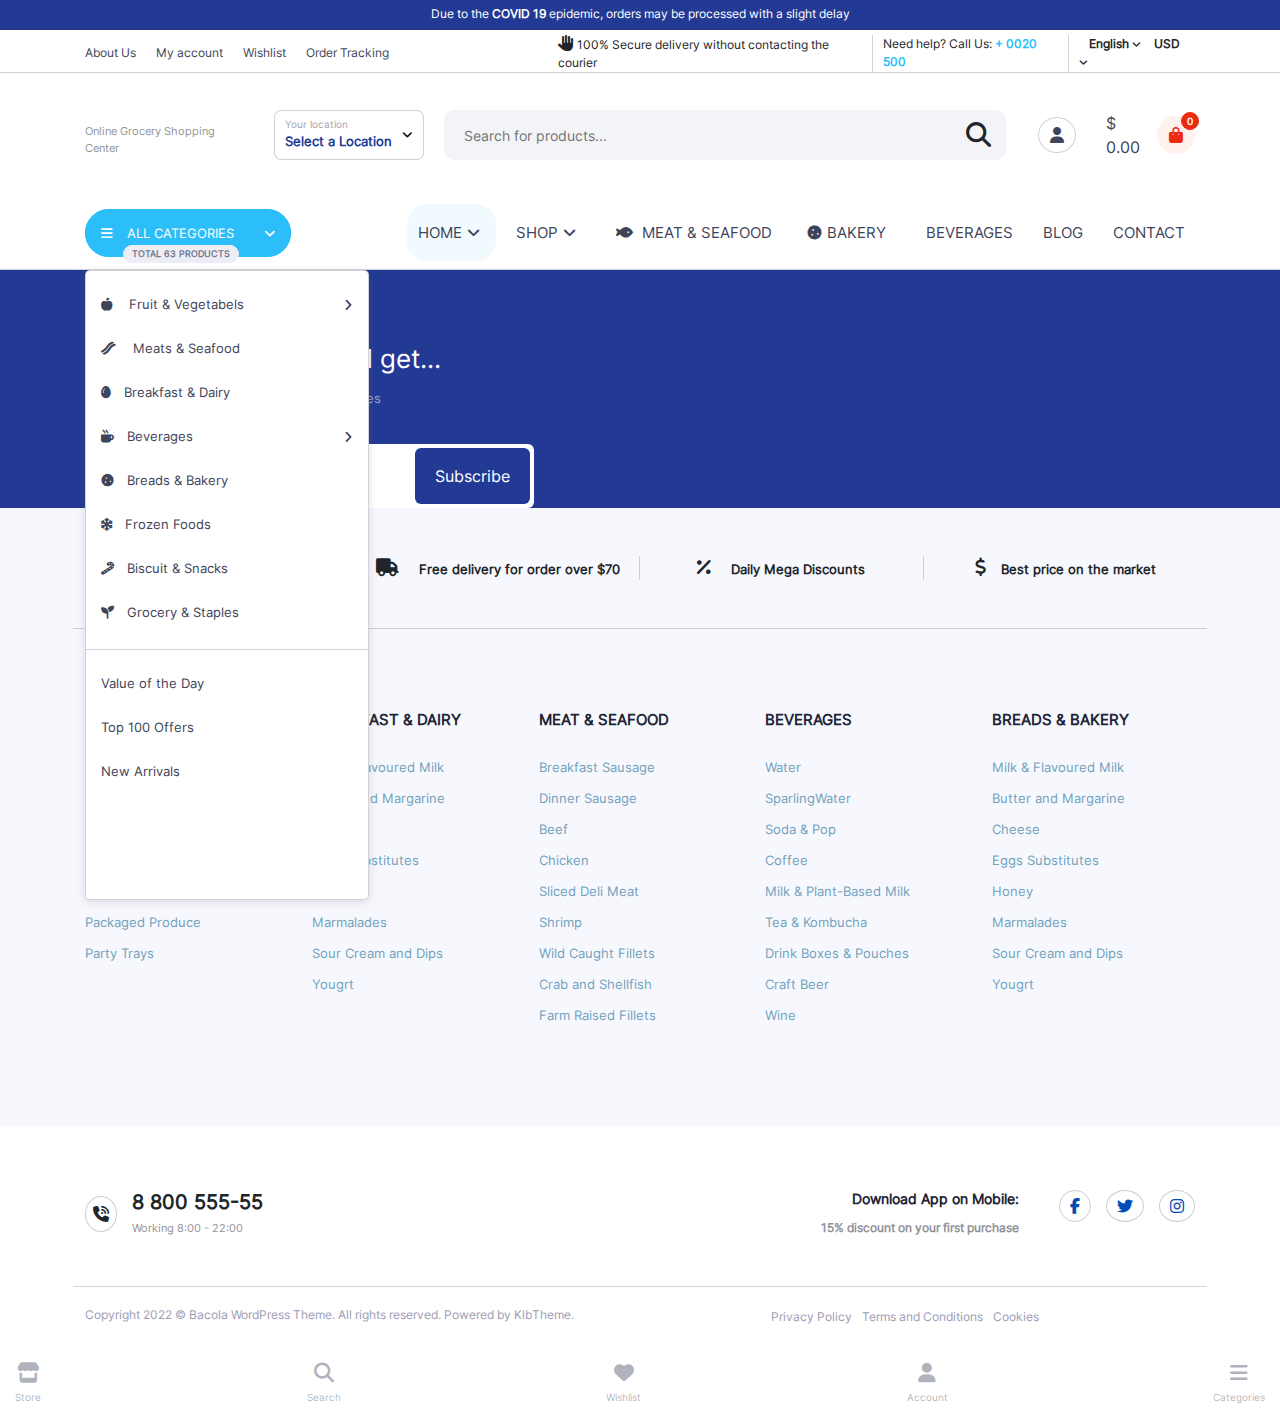
==== index.html @ 824018ae "create footer" ====
<!DOCTYPE html>
<html lang="en">

<head>
    <meta charset="UTF-8">
    <meta http-equiv="X-UA-Compatible" content="IE=edge">
    <meta name="viewport" content="width=device-width, initial-scale=1.0">
    <title>Bacola - Grocery Market and Food Theme</title>
    <link rel="stylesheet" href="assets/css/bootstrap.css">
    <link rel="stylesheet" href="assets/css/style.css">
    <link rel="icon" href="https://klbtheme.com/bacola/wp-content/uploads/2021/08/favicon.png">
    <link rel="stylesheet" href="https://cdnjs.cloudflare.com/ajax/libs/font-awesome/6.1.1/css/all.min.css">

</head>

<body>
    <header>
        <div class="header_top">
            <div class="container text-center">
                <span>Due to the <strong>COVID 19</strong> epidemic, orders may be processed with a slight delay</span>
            </div>
        </div>
        <div class="header_two">
            <div class="container">
                <div class="row align-items-center justify-content-between">
                    <div class="two_left col-lg-4">
                        <ul class="d-flex ">
                            <li><a href="">About Us</a></li>
                            <li><a href="">My account</a></li>
                            <li><a href="">Wishlist</a></li>
                            <li><a href="">Order Tracking</a></li>
                        </ul>
                    </div>
                    <div class="two_right  col-lg-7 ">
                        <div class="d-flex justify-content-end">
                            <div class="two_right_left  ">
                                <span><i class="fa-solid fa-hand hand"></i> 100% Secure delivery without contacting the
                                    courier</span>
                            </div>
                            <div class="two_right_center ">
                                <span>Need help? Call Us: <strong><a href="tel">+ 0020 500</a></strong></span>
                            </div>
                            <div class="two_right_right ">
                                <span class="lang">English <i class="fa-solid fa-angle-down"></i>
                                    <div class="lang_down">
                                        <ul>
                                            <li><span>English</span></li>
                                            <li><span>Spanish</span></li>
                                            <li><span>German</span></li>
                                        </ul>
                                    </div>
                                </span>
                                <span class="currency">USD <i class="fa-solid fa-angle-down"></i>
                                    <div class="lang_down">
                                        <ul>
                                            <li><span>USD</span></li>
                                            <li><span>INR</span></li>
                                            <li><span>GBP</span></li>
                                        </ul>
                                    </div>
                                </span>
                            </div>
                        </div>
                    </div>
                </div>
            </div>
        </div>
        <div class="header_three py-4">
            <div class="container">
                <div class="row">
                    <div class="header_three_left col-lg-2">
                        <img src="https://klbtheme.com/bacola/wp-content/uploads/2021/04/bacola-logo.png" alt="">
                        <p>Online Grocery Shopping Center</p>
                    </div>
                    <div class="header_three_center col-lg-8 d-flex justify-content-between align-items-center">
                        <div class="location d-flex justify-content-end align-items-center">
                            <button id="myBtn" class="d-flex justify-content-end align-items-center">
                                <div class="location_left d-flex flex-column">
                                    <span class="location_top">Your location</span>
                                    <span class="location_bottom">Select a Location</span>
                                </div>
                                <div class="location_right">
                                    <i class="fa-solid fa-angle-down"></i>
                                </div>
                            </button>
                            <div id="myModal" class="modal">
                                <div class="modal-content ">
                                    <span class="close text-end">&times;</span>
                                    <h6>Choose your Delivery Location</h6>
                                    <p>Enter your address and we will specify the offer for your area.</p>
                                    <form action="">
                                        <i class="fa-solid fa-magnifying-glass"></i>
                                        <input type="text" placeholder="Search your area">
                                    </form>
                                    <div class="cities">
                                        <div class="place">
                                            Select A Location
                                        </div>
                                        <div class="place">
                                            Alabama
                                        </div>
                                        <div class="place">
                                            Alaska
                                        </div>
                                        <div class="place">
                                            Arizona
                                        </div>
                                        <div class="place">
                                            California
                                        </div>
                                        <div class="place">
                                            Colorado
                                        </div>
                                        <div class="place">
                                            Florida
                                        </div>
                                        <div class="place">
                                            Georgia
                                        </div>
                                        <div class="place">
                                            Kansas
                                        </div>
                                        <div class="place">
                                            Minnesota
                                        </div>
                                        <div class="place">
                                            New York
                                        </div>
                                        <div class="place">
                                            Washington
                                        </div>
                                    </div>
                                </div>
                            </div>
                        </div>
                        <div class="search">
                            <form action="">
                                <input type="text" placeholder="Search for products...">
                                <i class="fa-solid fa-magnifying-glass search_icon"></i>
                            </form>
                        </div>
                    </div>
                    <div class="header_three_right col-lg-2 d-flex  align-items-center">
                        <div class="login_btn">
                            <a href="">
                                <i class="fa-solid fa-user"></i>
                            </a>
                        </div>
                        <div class="basket_btn d-flex justify-content-end align-items-center">
                            <div class="cart_price">
                                <a href="">
                                    <span class="currency_symbol">$</span>
                                    <span class="price">0.00</span>
                            </div>
                            <div class="cart_icon">
                                <i class="fa-solid fa-bag-shopping">
                                    <span class="count">0</span>
                                </i>

                            </div>
                            </a>
                        </div>
                    </div>
                </div>
            </div>
        </div>
        <div class="header_four py-2">
            <div class="container">
                <div class="row  align-items-center">
                    <div class="four_left col-lg-3">
                        <span class="four_span_top"><i class="fa-solid fa-bars bar"></i>ALL CATEGORIES<i
                                class="fa-solid fa-angle-down angel_categories"></i></span>
                        <span class="four_span_bottom">TOTAL 63 PRODUCTS</span>
                        <div class="four_left_categories">
                            <ul>
                                <li class="category_parent fresh"><a href=""><i class="fa-solid fa-apple-whole"></i> Fruit &
                                        Vegetabels <i class="fa-solid fa-angle-right icon_right"></i></a>
                                    <div class="fruit_dropdown">
                                        <ul>
                                            <li>Cuts & Sprouts</li>
                                            <li> Exotic Fruits & Veggies</li>
                                            <li>Fresh Fruits</li>
                                            <li>Fresh Vegetabels</li>
                                            <li>Herbs & Seasonings</li>
                                            <li>Packaged Produce</li>
                                            <li>Party Trays</li>
                                        </ul>
                                    </div>
                                    
                                    </li>
                                <li class="category_parent"><a href=""><i class="fa-solid fa-bacon"></i> Meats &
                                        Seafood</a></li>
                                <li class="category_parent"><a href=""><i class="fa-solid fa-egg"></i>Breakfast &
                                        Dairy</a></li>
                                <li class="category_parent beverages"><a href=""><i class="fa-solid fa-mug-hot"></i>Beverages <i class="fa-solid fa-angle-right icon_right"></i></a>
                                    <div class="beverages_dropdown">
                                        <ul>
                                            <li>Coffee</li>
                                            <li>Craft Beer</li>
                                            <li>Drink Boxes & Pounches</li>
                                            <li>Milk & Plant-Based Milk</li>
                                            <li>Soda & Pop</li>
                                            <li>Sparkling Water</li>
                                            <li>Tea & Kombucha</li>
                                            <li>Water</li>
                                            <li>Wine</li>                                            
                                        </ul>
                                    </div>
                                </li>
                                <li class="category_parent"><a href=""><i class="fa-solid fa-cookie"></i>Breads &
                                        Bakery</a></li>
                                <li class="category_parent"><a href=""><i class="fa-solid fa-snowflake"></i>Frozen
                                        Foods</a></li>
                                <li class="category_parent"><a href=""><i class="fa-solid fa-candy-cane"></i>Biscuit &
                                        Snacks</a></li>
                                <li class="category_parent"><a href=""><i class="fa-solid fa-seedling"></i>Grocery &
                                        Staples</a></li>
                            </ul>
                            <div class="link_ctgry">
                                <ul>
                                    <li class="link_category link-category_first"><a href="">Value of the Day</a>
                                    </li>
                                    <li class="link_category"><a href="">Top 100 Offers</a></li>
                                    <li class="link_category"><a href="">New Arrivals</a></li>
                                </ul>
                            </div>

                        </div>
                    </div>
                    <div class="four_right col-lg-9">
                        <ul class="d-flex justify-content-end align-items-center">
                            <li class="fourth_first_li categorie_li"><a class="category_a" href="">HOME<i
                                        class="fa-solid fa-angle-down angel_categories"></i></a>
                                <ul class="home_down">
                                    <li><a href="">Home 1</a></li>
                                    <li><a href="">Home 2</a></li>
                                    <li><a href="">Home 3</a></li>
                                    <li><a href="">Home 4</a></li>
                                    <li><a href="">Home 5</a></li>
                                </ul>
                            </li>
                            <li class="categorie_li shop"><a class="category_a" href="">SHOP<i
                                        class="fa-solid fa-angle-down angel_categories"></i></a>
                                <div class="shop_down ">
                                    <div class="shop_div">
                                        <span>Shop Lists</span>
                                        <ul>
                                            <li><a href="">Shop Default</a></li>
                                            <li><a href="">Shop Ride Sidebar</a></li>
                                            <li><a href="">Shop Wide</a></li>
                                            <li><a href="">List Left Sidebar</a></li>
                                            <li><a href="">Load More Button</a></li>
                                            <li><a href="">Infinite Scrolling</a></li>
                                        </ul>
                                    </div>
                                    <div class="shop_div">
                                        <span>Product Details</span>
                                        <ul>
                                            <li><a href="">Product Default</a></li>
                                            <li><a href="">Product Variable</a></li>
                                            <li><a href="">Product Grouped</a></li>
                                            <li><a href="">Product External</a></li>
                                            <li><a href="">Product Downloadbele</a></li>
                                            <li><a href="">Product With Video</a></li>
                                        </ul>
                                    </div>
                                    <div class="shop_div">
                                        <span>Product Types</span>
                                        <ul>
                                            <li><a href="">Single Type 1</a></li>
                                            <li><a href="">Single Type 2</a></li>
                                            <li><a href="">Single Type 3</a></li>
                                            <li><a href="">Single Type 4</a></li>
                                            <li><a href="">Thumbnails Left</a></li>
                                            <li><a href="">Zoom Image</a></li>
                                        </ul>
                                    </div>
                                    <div class="shop_div">
                                        <span>Shop Pages</span>
                                        <ul>
                                            <li><a href="">Cart</a></li>
                                            <li><a href="">Checkout</a></li>
                                            <li><a href="">My account</a></li>
                                            <li><a href="">Wishlist</a></li>
                                            <li><a href="">Order Tracking</a></li>
                                            <li><a href="">Order on Whatsapp</a></li>
                                        </ul>
                                    </div>
                                    <div class="shop_div">
                                        <span>Shop Layouts</span>
                                        <ul>
                                            <li><a href="">Two Columns</a></li>
                                            <li><a href="">Three Columns</a></li>
                                            <li><a href="">Three Columns Wide</a></li>
                                            <li><a href="">Four Columns</a></li>
                                            <li><a href="">Four Columns Wide</a></li>
                                            <li><a href="">Five Columns Wide</a></li>
                                        </ul>
                                    </div>
                                </div>
                            </li>
                            <li class="categorie_li"><a class="category_a" href=""><i class="fa-solid fa-fish"></i> MEAT
                                    & SEAFOOD</a></li>
                            <li class="categorie_li"><a class="category_a" href=""><i
                                        class="fa-solid fa-cookie"></i>BAKERY</a></li>
                            <li class="categorie_li"><a class="category_a" href=""><i
                                        class="fa-thin fa-mug-saucer"></i>BEVERAGES</a></li>
                            <li class="categorie_li"><a class="category_a" href="">BLOG</a></li>
                            <li class="categorie_li"><a class="category_a" href="">CONTACT</a></li>
                        </ul>
                    </div>
                </div>
            </div>
        </div>
        <div class="header_mobile py-3">
            <div class="container-fluid">
                <div class="row">
                    <div class="mobile_left col-4"><i class="fa-solid fa-bars"></i></div>
                    <div class="mobile_center col-4">
                        <a  href="">
                        <img  src="https://klbtheme.com/bacola/wp-content/uploads/2021/04/bacola-logo-mobile.png" alt="">
                    </a></div>
                    <div class="mobile_right col-4">
                        <div class="basket_btn d-flex justify-content-end align-items-center">
                            <div class="cart_price">
                                <a href="">
                                    <span class="currency_symbol">$</span>
                                    <span class="price">0.00</span>
                            </div>
                            <div class="cart_icon">
                                <i class="fa-solid fa-bag-shopping">
                                    <span class="count">0</span>
                                </i>

                            </div>
                            </a>
                        </div>
                    </div>
                </div>
            </div>
        </div>
    </header>
    <div class="subscribe_top pt-5">
        <div class="container">
            <div class="row">
                <div class="subscribe_top_left col-lg-5">
                    <div class="top_left_text">
                        <h6>$20 discount for your first order</h6>
                        <h3>Join our newsletter and get...</h3>
                        <p>Join our email subscription now to get updates on promotions and coupons.</p>
                    </div>
                    <div class="top_left_input">
                        <i class="fa-solid fa-envelope email"></i>
                        <input class="input" type="email" placeholder="Your email address">
                        <input class="btn_input" type="submit" value="Subscribe">
                    </div>
                </div>
                <div class="subscribe_top_right col-lg-7 text-end">
                    <img src="https://klbtheme.com/bacola/wp-content/uploads/2021/04/coupon.png" alt="">
                </div>
            </div>
        </div>
    </div>
    <footer >
        <div class="footer_icon">
            <div class="container">
                <div class="row py-5">
                    <div class="icon_box col-lg-3">
                        <i class="fa-solid fa-bottle-water"></i>
                        <span>Everyday fresh products</span>
                    </div>
                    <div class="icon_box col-lg-3">
                        <i class="fa-solid fa-truck"></i>
                        <span>Free delivery for order over $70</span>
                    </div>
                    <div class="icon_box col-lg-3">
                        <i class="fa-solid fa-percent"></i>
                        <span>Daily Mega Discounts</span>
                    </div>
                    <div id="icon_last" class="icon_box col-lg-3"><i class="fa-solid fa-dollar-sign "></i><span>Best
                            price
                            on the market</span></div>
                </div>
            </div>
        </div>
        <div class="footer_text">
            <div class="container">
                <div class="row py-7">
                    <div class="text_box col-lg-2-5">
                        <span>FRUIT & VEGETABLES</span>
                        <ul>
                            <li><a href="">Fresh Vegetables</a></li>
                            <li><a href="">Herbs & Seasonings</a></li>
                            <li><a href="">Fresh Fruits</a></li>
                            <li><a href="">Cuts & Sprouts</a></li>
                            <li><a href="">Exotic Fruits & Veggies</a></li>
                            <li><a href="">Packaged Produce</a></li>
                            <li><a href="">Party Trays</a></li>
                        </ul>
                    </div>
                    <div class="text_box col-lg-2-5">
                        <span>BREAKFAST & DAIRY</span>
                        <ul>
                            <li><a href="">Milk & Flavoured Milk</a></li>
                            <li><a href="">Butter and Margarine</a></li>
                            <li><a href="">Cheese</a></li>
                            <li><a href="">Eggs Substitutes</a></li>
                            <li><a href="">Honey</a></li>
                            <li><a href="">Marmalades</a></li>
                            <li><a href="">Sour Cream and Dips</a></li>
                            <li><a href="">Yougrt</a></li>
                        </ul>
                    </div>
                    <div class="text_box col-lg-2-5">
                        <span>MEAT & SEAFOOD</span>
                        <ul>
                            <li><a href="">Breakfast Sausage</a></li>
                            <li><a href="">Dinner Sausage</a></li>
                            <li><a href="">Beef</a></li>
                            <li><a href="">Chicken</a></li>
                            <li><a href="">Sliced Deli Meat</a></li>
                            <li><a href="">Shrimp</a></li>
                            <li><a href="">Wild Caught Fillets</a></li>
                            <li><a href="">Crab and Shellfish</a></li>
                            <li><a href="">Farm Raised Fillets</a></li>
                        </ul>
                    </div>
                    <div class="text_box col-lg-2-5">
                        <span>BEVERAGES</span>
                        <ul>
                            <li><a href="">Water</a></li>
                            <li><a href="">SparlingWater</a></li>
                            <li><a href="">Soda & Pop</a></li>
                            <li><a href="">Coffee</a></li>
                            <li><a href="">Milk & Plant-Based Milk</a></li>
                            <li><a href="">Tea & Kombucha</a></li>
                            <li><a href="">Drink Boxes & Pouches</a></li>
                            <li><a href="">Craft Beer</a></li>
                            <li><a href="">Wine</a></li>
                        </ul>
                    </div>
                    <div class="text_box col-lg-2-5">
                        <span>BREADS & BAKERY</span>
                        <ul>
                            <li><a href="">Milk & Flavoured Milk</a></li>
                            <li><a href="">Butter and Margarine</a></li>
                            <li><a href="">Cheese</a></li>
                            <li><a href="">Eggs Substitutes</a></li>
                            <li><a href="">Honey</a></li>
                            <li><a href="">Marmalades</a></li>
                            <li><a href="">Sour Cream and Dips</a></li>
                            <li><a href="">Yougrt</a></li>
                        </ul>
                    </div>
                </div>
            </div>
        </div>
        <div class="footer_contact pt-3">
            <div class="container">
                <div class="row py-5">
                    <div class="contact_left col-lg-3 col-12  d-flex align-items-center">
                        <div class="phone_icon">
                            <i class="fa-solid fa-phone-volume"></i>
                        </div>
                        <div class="phone_number">
                            <h4>8 800 555-55</h4>
                            <span>Working 8:00 - 22:00</span>
                        </div>
                    </div>
                    <div class="contact_right justify-content-end col-lg-9 col-12 d-flex align-items-center">
                        <div class="mobile_app d-flex ">
                            <div class="app_content text-end">
                                <h6>Download App on Mobile:</h6>
                                <span>15% discount on your first purchase</span>
                            </div>
                            <div class="app_img">
                                <a href=""><img
                                        src="https://klbtheme.com/bacola/wp-content/uploads/2021/04/google-play.png"
                                        alt=""></a>
                                <a href=""><img
                                        src="https://klbtheme.com/bacola/wp-content/uploads/2021/04/app-store.png"
                                        alt=""></a>
                            </div>
                        </div>
                        <div class="social">
                            <ul class="d-flex ">
                                <li><a href=""><i class="fa-brands fa-facebook-f"></i></a></li>
                                <li><a href=""><i class="fa-brands fa-twitter"></i></li></a>
                                <li><a href=""><i class="fa-brands fa-instagram"></i></a></li>
                            </ul>



                        </div>
                    </div>
                </div>
            </div>
        </div>
        <div class="footer_bottom py-3">
            <div class="container d-flex justify-content-between align-items-center">
                <div class="footer_bottom_left">
                    <p>Copyright 2022 © Bacola WordPress Theme. All rights reserved. Powered by KlbTheme.</p>
                </div>
                <div class="footer_bottom_center">
                    <ul class="d-flex">
                        <li><a href="">Privacy Policy</a></li>
                        <li><a href="">Terms and Conditions</a></li>
                        <li><a href="">Cookies</a></li>
                    </ul>
                </div>
                <div class="footer_bottom_right ">
                    <a href="">
                        <img src="https://klbtheme.com/bacola/wp-content/uploads/2021/04/payments.jpg" alt="">
                    </a>
                </div>
            </div>
        </div>
        <div class="footer_mobile">
            <div class="container-fluid">
                <ul class="d-flex justify-content-between">
                    <li><a href=""><i class="fa-solid fa-store"></i><span>Store</span></a></li>
                    <li><a href=""><i class="fa-solid fa-magnifying-glass"></i><span>Search</span></a></li>
                    <li><a href=""><i class="fa-solid fa-heart"></i><span>Wishlist</span></a></li>
                    <li><a href=""><i class="fa-solid fa-user"></i><span>Account</span></a></li>
                    <li><a href=""><i class="fa-solid fa-bars"></i><span>Categories</span></a></li>
                </ul>

            </div>
        </div>
    </footer>
    <script src="https://cdnjs.cloudflare.com/ajax/libs/jquery/3.6.0/jquery.min.js"
        integrity="sha512-894YE6QWD5I59HgZOGReFYm4dnWc1Qt5NtvYSaNcOP+u1T9qYdvdihz0PPSiiqn/+/3e7Jo4EaG7TubfWGUrMQ=="
        crossorigin="anonymous" referrerpolicy="no-referrer"></script>
    <script src="/assets/js/main.js"></script>
</body>

</html>
---- assets/css/style.css ----
@media only screen and (max-width: 576px) {
  .header_two,
  .header_three,
  .header_four {
    display: none;
  }
  .header_mobile {
    display: block !important;
  }
  .header_mobile .mobile_left i {
    margin-top: 7px;
    font-size: 20px;
    cursor: pointer;
  }
  .header_mobile .mobile_center a img {
    width: 90% !important;
  }
  .header_mobile .cart_icon i {
    padding: 10px 11px;
    border-radius: 50%;
    position: relative;
    color: #3e445a;
  }
  .header_mobile .cart_icon .count {
    position: absolute;
    right: -5px;
    top: -5px;
    border: 1px solid #EA2B0F;
    background-color: #EA2B0F;
    border-radius: 50%;
    padding: 3px 5px;
    font-size: 10px;
    color: #fff;
  }
  .header_mobile .cart_price a {
    color: #3e445a;
  }
  .subscribe_top .subscribe_top_right img {
    width: 100%;
  }
  .footer_icon .icon_box {
    text-align: left !important;
  }
  .footer_icon .icon_box .fa-truck {
    font-size: 10px;
  }
  .footer_contact .contact_right {
    margin-top: 40px;
    display: block !important;
  }
  .footer_contact .contact_right .mobile_app {
    margin-bottom: 20px;
    display: block !important;
  }
  .footer_contact .contact_right .mobile_app .app_content {
    text-align: left !important;
    margin-bottom: 20px;
  }
  .footer_contact .contact_right .social ul li a i {
    margin-left: 0;
    margin-right: 10px;
  }
  .footer_bottom .container {
    display: block !important;
  }
  .footer_bottom .footer_bottom_center {
    margin-top: 20px;
    margin-left: 0px !important;
  }
  .footer_bottom .footer_bottom_right {
    display: none !important;
  }
}

* {
  margin: 0;
  padding: 0;
  -webkit-box-sizing: border-box;
          box-sizing: border-box;
  list-style: none;
  font-family: InterRegular;
}

* a {
  text-decoration: none;
}

@font-face {
  font-family: InterExtraLight;
  src: url(/assets/fonts/Inter-ExtraLight.ttf);
}

@font-face {
  font-family: InterLight;
  src: url(/assets/fonts/Inter-Light.ttf);
}

@font-face {
  font-family: InterRegular;
  src: url(/assets/fonts/Inter-Regular.ttf);
}

.header_top {
  background-color: #233A95;
  height: 30px;
}

.header_top span {
  color: #fff;
  font-size: 12px;
}

.header_two {
  border-bottom: 1px solid #3e445a3d;
}

.header_two .two_left ul {
  margin: 0;
  padding: 8px 0;
}

.header_two .two_left ul li {
  margin-right: 20px;
}

.header_two .two_left ul li a {
  font-size: 12px;
  color: #3e445a;
  -webkit-transition: 0.3s;
  transition: 0.3s;
}

.header_two .two_left ul li a:hover {
  color: #2BBEF9;
}

.header_two .two_right {
  font-size: 12px;
  padding-top: 5px;
}

.header_two .two_right .two_right_left {
  margin-right: 20px;
}

.header_two .two_right .two_right_left .hand {
  font-size: 16px;
}

.header_two .two_right .two_right_center {
  border-left: 1px solid #3e445a3d;
  margin-right: 15px;
  padding-left: 10px;
}

.header_two .two_right .two_right_center strong a {
  color: #2bbef9;
  -webkit-transition: 0.2s;
  transition: 0.2s;
}

.header_two .two_right .two_right_center strong a:hover {
  -webkit-text-decoration: underline #000;
          text-decoration: underline #000;
}

.header_two .two_right .two_right_right {
  padding: 0 10px;
  border-left: 1px solid #3e445a3d;
}

.header_two .two_right .two_right_right span {
  cursor: pointer;
  font-weight: bold;
  margin-left: 10px;
}

.header_two .two_right .two_right_right span i {
  font-size: 10px;
}

.header_two .two_right .two_right_right .lang {
  position: relative;
  padding: 15px 0;
}

.header_two .two_right .two_right_right .lang .lang_down {
  border-radius: 5px;
  background-color: #fff;
  -webkit-box-shadow: 1px 2px 0px 1px rgba(202, 200, 200, 0.75);
          box-shadow: 1px 2px 0px 1px rgba(202, 200, 200, 0.75);
  -webkit-transition: 0.3s;
  transition: 0.3s;
  width: 70px;
  height: 90px;
  position: absolute;
  opacity: 0;
  visibility: hidden;
  top: 45px;
}

.header_two .two_right .two_right_right .lang .lang_down ul {
  padding: 0;
  margin: 0;
}

.header_two .two_right .two_right_right .lang .lang_down ul li {
  line-height: 30px;
}

.header_two .two_right .two_right_right .lang .lang_down ul li span {
  -webkit-transition: 0.3s;
  transition: 0.3s;
}

.header_two .two_right .two_right_right .lang .lang_down ul li span:hover {
  color: #2BBEF9;
}

.header_two .two_right .two_right_right .lang:hover .lang_down {
  opacity: 1 !important;
  visibility: visible !important;
}

.header_two .two_right .two_right_right .currency {
  position: relative;
  padding: 15px 0;
}

.header_two .two_right .two_right_right .currency .lang_down {
  border-radius: 5px;
  background-color: #fff;
  -webkit-box-shadow: 1px 2px 0px 1px rgba(202, 200, 200, 0.75);
          box-shadow: 1px 2px 0px 1px rgba(202, 200, 200, 0.75);
  -webkit-transition: 0.3s;
  transition: 0.3s;
  width: 70px;
  height: 90px;
  position: absolute;
  opacity: 0;
  visibility: hidden;
  top: 45px;
  left: 0px;
  z-index: 30;
}

.header_two .two_right .two_right_right .currency .lang_down ul {
  padding: 0;
  margin: 0;
}

.header_two .two_right .two_right_right .currency .lang_down ul li {
  line-height: 30px;
}

.header_two .two_right .two_right_right .currency .lang_down ul li span {
  -webkit-transition: 0.3s;
  transition: 0.3s;
}

.header_two .two_right .two_right_right .currency .lang_down ul li span:hover {
  color: #2BBEF9;
}

.header_two .two_right .two_right_right .currency:hover .lang_down {
  opacity: 1 !important;
  visibility: visible !important;
}

.header_three .header_three_left img {
  width: 164px;
}

.header_three .header_three_left p {
  font-size: 11px;
  opacity: 0.5;
  margin-top: 2px;
}

.header_three .header_three_center .location #myBtn {
  -webkit-transition: 0.3s;
  transition: 0.3s;
  width: 150px;
  height: 50px;
  margin-right: 20px;
  border: 1px solid #3e445a3d;
  border-radius: 7px;
  background-color: #fff;
}

.header_three .header_three_center .location #myBtn:hover {
  -webkit-box-shadow: 0px 3px 0px 0px rgba(135, 135, 135, 0.47);
          box-shadow: 0px 3px 0px 0px rgba(135, 135, 135, 0.47);
}

.header_three .header_three_center .location .modal {
  display: none;
  position: fixed;
  z-index: 1;
  left: 0;
  top: 0;
  width: 100%;
  height: 100%;
  overflow: hidden;
  background-color: black;
  background-color: rgba(0, 0, 0, 0.5);
  z-index: 10000;
}

.header_three .header_three_center .location .modal-content {
  background-color: #fefefe;
  margin: 15% auto;
  margin-top: 100px;
  padding: 20px;
  border: 1px solid #888;
  width: 30%;
  overflow: hidden;
}

.header_three .header_three_center .location .modal-content h6 {
  margin-bottom: 8px;
  color: #202435;
  font-weight: bold;
}

.header_three .header_three_center .location .modal-content p {
  color: #202435;
  opacity: 0.7;
  font-size: 12px;
}

.header_three .header_three_center .location .modal-content input {
  width: 100%;
  margin-bottom: 20px;
  height: 50px;
  position: relative;
  border: none;
  outline: none;
  padding: 0 0.9375rem 0 2.875rem;
  font-size: 20px;
  background-color: rgba(188, 186, 186, 0.584);
  border-radius: 10px;
}

.header_three .header_three_center .location .modal-content i {
  top: 137px;
  left: 30px;
  position: absolute;
  font-size: 25px;
  opacity: 0.5;
  z-index: 300;
}

.header_three .header_three_center .location .modal-content .cities {
  overflow-y: scroll;
  width: 100%;
  height: 300px;
}

.header_three .header_three_center .location .modal-content .cities .place {
  padding: 15px 0;
  cursor: pointer;
  border-bottom: 1px solid #3e445a3d;
  -webkit-transition: 0.3s;
  transition: 0.3s;
  position: relative;
}

.header_three .header_three_center .location .modal-content .cities .place:hover {
  color: #2BBEF9;
}

.header_three .header_three_center .location .modal-content .cities .place::after {
  content: "Min: $130";
  position: absolute;
  border-radius: 5px;
  border: 1px solid #3e445a3d;
  font-size: 10px;
  right: 20px;
  top: 50%;
  -webkit-transform: translateY(-50%);
          transform: translateY(-50%);
  color: #3e445a;
}

.header_three .header_three_center .location .close {
  color: #aaa;
  float: right;
  font-size: 28px;
  font-weight: bold;
}

.header_three .header_three_center .location .close:hover,
.header_three .header_three_center .location .close:focus {
  color: black;
  text-decoration: none;
  cursor: pointer;
}

.header_three .header_three_center .location .location_top {
  font-size: 10px;
  color: #3e445a;
  opacity: 0.5;
}

.header_three .header_three_center .location .location_bottom {
  color: #233a95;
  font-size: 13px;
  font-weight: bold;
}

.header_three .header_three_center .location_left {
  font-size: 12px;
  padding-left: 10px;
  text-align: left;
}

.header_three .header_three_center .location_right {
  margin-left: 10px;
  padding-right: 10px;
  font-size: 12px;
}

.header_three .header_three_center .search {
  width: 77%;
  position: relative;
}

.header_three .header_three_center .search input {
  padding: 5px 20px 5px 20px;
  width: 100%;
  height: 50px;
  outline: none;
  background-color: #F3F4F7;
  border-color: #F3F4F7;
  border-radius: 10px;
  border: none;
}

.header_three .header_three_center .search input::-webkit-input-placeholder {
  font-size: 14px;
}

.header_three .header_three_center .search input:-ms-input-placeholder {
  font-size: 14px;
}

.header_three .header_three_center .search input::-ms-input-placeholder {
  font-size: 14px;
}

.header_three .header_three_center .search input::placeholder {
  font-size: 14px;
}

.header_three .header_three_center .search .search_icon {
  position: absolute;
  font-size: 25px;
  top: 13px;
  right: 15px;
}

.header_three .header_three_right {
  padding-left: 20px;
}

.header_three .header_three_right .login_btn {
  margin-right: 30px;
}

.header_three .header_three_right .login_btn a {
  border: 1px solid #3e445a3d;
  padding: 7px 11px;
  border-radius: 50%;
  color: #3e445a;
}

.header_three .header_three_right .cart_icon {
  margin-left: 10px;
}

.header_three .header_three_right .cart_icon i {
  border: 1px solid #FFF1EE;
  padding: 10px 11px;
  border-radius: 50%;
  color: #EA2B0F;
  background-color: #FFF1EE;
  position: relative;
}

.header_three .header_three_right .cart_icon .count {
  position: absolute;
  right: -5px;
  top: -5px;
  border: 1px solid #EA2B0F;
  background-color: #EA2B0F;
  border-radius: 50%;
  padding: 3px 5px;
  font-size: 10px;
  color: #fff;
}

.header_three .header_three_right .cart_price a {
  color: #3e445a;
}

.header_four {
  cursor: pointer;
  border-bottom: 1px solid #3e445a3d;
}

.header_four .four_left {
  z-index: 80;
  position: relative;
}

.header_four .four_left .four_span_top {
  border: 1px solid #2BBEF9;
  background-color: #2BBEF9;
  padding: 15px;
  border-radius: 30px;
  color: #fff;
  font-size: 13px;
}

.header_four .four_left .four_span_top .bar {
  margin-right: 15px;
}

.header_four .four_left .four_span_top .angel_categories {
  margin-left: 30px;
}

.header_four .four_left .four_span_bottom {
  color: #71778e;
  font-size: 9px;
  font-weight: bold;
  background-color: #edeef5;
  border: 1px solid #edeef5;
  padding: 1px 8px;
  border-radius: 30px;
  position: absolute;
  left: 50px;
  top: 25px;
}

.header_four .four_left .four_left_categories {
  top: 50px;
  position: absolute;
  border: 1px solid #3e445a3d;
  width: 100%;
  height: 70vh;
  z-index: 5;
  background-color: #fff;
  border-radius: 5px;
  -webkit-box-shadow: rgba(99, 99, 99, 0.2) 0px 2px 8px 0px;
          box-shadow: rgba(99, 99, 99, 0.2) 0px 2px 8px 0px;
}

.header_four .four_left .four_left_categories ul {
  padding-left: 15px;
  margin-top: 10px;
}

.header_four .four_left .four_left_categories ul .fresh .fruit_dropdown {
  position: absolute;
  width: 300px;
  left: 285px;
  top: -10px;
  height: 70vh;
  border-radius: 5px;
  -webkit-box-shadow: rgba(99, 99, 99, 0.2) 0px 2px 8px 0px;
          box-shadow: rgba(99, 99, 99, 0.2) 0px 2px 8px 0px;
  background-color: #fff;
  border: 1px solid #3e445a3d;
  opacity: 0;
  visibility: hidden;
  -webkit-transition: 0.4s;
  transition: 0.4s;
}

.header_four .four_left .four_left_categories ul .fresh .fruit_dropdown li {
  color: #3e445a;
  font-size: 13px;
  -webkit-transition: 0.3s;
  transition: 0.3s;
}

.header_four .four_left .four_left_categories ul .fresh .fruit_dropdown li:hover {
  color: #2bbef9;
}

.header_four .four_left .four_left_categories ul .fresh:hover .fruit_dropdown {
  opacity: 1;
  visibility: visible;
}

.header_four .four_left .four_left_categories ul .beverages .beverages_dropdown {
  position: absolute;
  width: 300px;
  left: 285px;
  top: -142px;
  height: 70vh;
  border-radius: 5px;
  -webkit-box-shadow: rgba(99, 99, 99, 0.2) 0px 2px 8px 0px;
          box-shadow: rgba(99, 99, 99, 0.2) 0px 2px 8px 0px;
  background-color: #fff;
  border: 1px solid #3e445a3d;
  opacity: 0;
  visibility: hidden;
  -webkit-transition: 0.4s;
  transition: 0.4s;
}

.header_four .four_left .four_left_categories ul .beverages .beverages_dropdown li {
  color: #3e445a;
  font-size: 13px;
  -webkit-transition: 0.3s;
  transition: 0.3s;
}

.header_four .four_left .four_left_categories ul .beverages .beverages_dropdown li:hover {
  color: #2bbef9;
}

.header_four .four_left .four_left_categories ul .beverages:hover .beverages_dropdown {
  opacity: 1;
  visibility: visible;
}

.header_four .four_left .four_left_categories ul li {
  padding: 10px 0;
  position: relative;
}

.header_four .four_left .four_left_categories ul li a {
  color: #3e445a;
  font-size: 13px;
  -webkit-transition: 0.3s;
  transition: 0.3s;
}

.header_four .four_left .four_left_categories ul li a i {
  margin-right: 13px;
}

.header_four .four_left .four_left_categories ul li a .icon_right {
  right: 3px;
  top: 18px;
  position: absolute;
}

.header_four .four_left .four_left_categories ul li:hover a {
  color: #2bbef9;
}

.header_four .four_left .four_left_categories .link_ctgry {
  border-top: 1px solid #3e445a3d;
}

.header_four .four_left .four_left_categories .link_ctgry .link-category_first ul {
  padding: 0;
}

.header_four .four_right ul {
  position: relative;
  height: 100%;
  margin: 0;
  padding: 0;
}

.header_four .four_right ul .fourth_first_li {
  border: 1px solid #F0FAFF;
  background-color: #F0FAFF;
  padding: 5px 10px;
  border-radius: 20px;
  position: relative;
}

.header_four .four_right ul .fourth_first_li .home_down {
  border-radius: 5px;
  background-color: #fff;
  -webkit-box-shadow: 1px 2px 0px 1px rgba(202, 200, 200, 0.75);
          box-shadow: 1px 2px 0px 1px rgba(202, 200, 200, 0.75);
  width: 150px;
  height: 180px;
  position: absolute;
  right: -40px;
  top: 55px;
  opacity: 0;
  visibility: hidden;
  padding: 0;
  margin: 0;
  text-align: center;
  -webkit-transition: 0.3s;
  transition: 0.3s;
}

.header_four .four_right ul .fourth_first_li .home_down li {
  padding: 5px 0;
}

.header_four .four_right ul .fourth_first_li .home_down li a {
  color: #3e445a;
  font-size: 13px;
}

.header_four .four_right ul .fourth_first_li .home_down li:hover a {
  color: #2bbef9;
}

.header_four .four_right ul .fourth_first_li a {
  font-size: 15px;
  color: #2BBEF9;
}

.header_four .four_right ul .fourth_first_li:hover .home_down {
  opacity: 1 !important;
  visibility: visible !important;
}

.header_four .four_right ul .categorie_li {
  height: 100%;
  margin-left: 10px;
  padding: 15px 10px;
  color: #fff;
}

.header_four .four_right ul .categorie_li a {
  color: #3e445a;
  font-size: 15px;
}

.header_four .four_right ul .categorie_li a i {
  margin-left: 5px;
  margin-right: 5px;
}

.header_four .four_right ul .categorie_li:hover {
  background-color: #F0FAFF;
  border-radius: 20px;
}

.header_four .four_right ul .categorie_li:hover .category_a {
  font-size: 15px;
  color: #2BBEF9;
}

.header_four .four_right .shop {
  padding: 15px 0;
}

.header_four .four_right .shop .shop_down {
  background-color: #fff;
  -webkit-box-shadow: 1px 2px 0px 1px rgba(202, 200, 200, 0.75);
          box-shadow: 1px 2px 0px 1px rgba(202, 200, 200, 0.75);
  position: absolute;
  left: -29rem;
  height: 20rem;
  width: 170%;
  top: 55px;
  display: -webkit-box;
  display: -ms-flexbox;
  display: flex;
  opacity: 0;
  visibility: hidden;
  z-index: 100;
  -webkit-transition: 0.3s;
  transition: 0.3s;
}

.header_four .four_right .shop .shop_down .shop_div {
  margin: 15px 30px;
  height: 100%;
}

.header_four .four_right .shop .shop_down .shop_div ul {
  padding: 0;
  display: inline-block;
  height: 80%;
  line-height: 40px;
  margin-top: 20px;
}

.header_four .four_right .shop .shop_down .shop_div ul li {
  -webkit-transition: 0.3s;
  transition: 0.3s;
}

.header_four .four_right .shop .shop_down .shop_div ul li:hover a {
  color: #2BBEF9;
}

.header_four .four_right .shop .shop_down .shop_div span {
  color: #233a95;
  font-weight: bold;
  -webkit-transition: 0.3s;
  transition: 0.3s;
}

.header_four .four_right .shop .shop_down .shop_div span:hover {
  color: #2BBEF9;
}

.header_four .four_right .shop .shop_down .shop_div:hover span {
  color: #2BBEF9;
}

.header_four .four_right .shop:hover .shop_down {
  opacity: 1;
  visibility: visible;
}

.header_mobile {
  display: none;
}

.subscribe_top {
  background-color: #233A95;
}

.subscribe_top .subscribe_top_left h6 {
  margin-bottom: 6px;
  color: #fff;
}

.subscribe_top .subscribe_top_left h3 {
  color: #fff;
  font-size: 26px;
  margin-bottom: 15px;
}

.subscribe_top .subscribe_top_left p {
  max-width: 18.75rem;
  font-size: 13px;
  opacity: 0.5;
  color: #fff;
  margin-bottom: 16px;
}

.subscribe_top .subscribe_top_left .top_left_input {
  position: relative;
}

.subscribe_top .subscribe_top_left .top_left_input .email {
  position: absolute;
  z-index: 3;
  left: 1.25rem;
  top: 23px;
  opacity: 0.5;
  font-size: 18px;
}

.subscribe_top .subscribe_top_left .top_left_input .input {
  padding: 0 15px 0 50px;
  width: 100%;
  height: 4rem;
  border-radius: 6px;
  border: none;
  outline: none;
}

.subscribe_top .subscribe_top_left .top_left_input .btn_input {
  position: absolute;
  top: 4px;
  right: 4px;
  padding: 0 20px;
  height: 3.5rem;
  border: none;
  background-color: #233A95;
  border-radius: 6px;
  color: #fff;
}

.footer_icon {
  background-color: #F7F8FD;
}

.footer_icon .row {
  border-bottom: 1px solid #3e445a3c;
}

.footer_icon .icon_box {
  border-right: 1px solid #3e445a3c;
  text-align: center;
}

.footer_icon .icon_box span {
  font-weight: bold;
  font-size: 13px;
}

.footer_icon .icon_box .icon_last {
  border-right: none !important;
}

.footer_icon .icon_box i {
  font-size: 18px;
  margin-right: 15px;
}

.footer_icon #icon_last {
  border-right: none;
}

.footer_text {
  background-color: #F7F8FD;
  display: -webkit-box;
  display: -ms-flexbox;
  display: flex;
  -webkit-box-pack: end;
      -ms-flex-pack: end;
          justify-content: end;
}

.footer_text .text_box span {
  display: block;
  margin-bottom: 20px;
  font-size: 15px;
  color: #202435;
  font-weight: 600;
}

.footer_text .text_box ul {
  padding: 0;
}

.footer_text .text_box ul li {
  line-height: 30px;
}

.footer_text .text_box ul li a {
  color: #71a2be;
  font-size: 13px;
}

.footer_contact .row {
  border-bottom: 1px solid #3e445a3c;
}

.footer_contact .contact_left .phone_icon {
  margin-right: 15px;
  border: 1px solid #3e445a46;
  padding: 5px 7px;
  border-radius: 50%;
}

.footer_contact .contact_left .phone_number h4 {
  font-size: 20px;
  font-weight: bold;
  margin-bottom: 0px;
}

.footer_contact .contact_left .phone_number span {
  font-size: 11px;
  opacity: 0.5;
}

.footer_contact .contact_right .mobile_app .app_content {
  font-size: 14px;
  font-weight: bold;
  margin-right: 20px;
}

.footer_contact .contact_right .mobile_app .app_content h6 {
  color: #202435;
  font-size: 14px;
  font-weight: bold;
}

.footer_contact .contact_right .mobile_app .app_content span {
  font-size: 12px;
  color: #202435;
  opacity: 0.5;
}

.footer_contact .contact_right .social ul {
  padding: 0;
}

.footer_contact .contact_right .social ul i {
  margin-left: 15px;
  border: 1px solid #3e445a46;
  padding: 7px 10px;
  border-radius: 50%;
  color: #004db8;
}

.footer_bottom .footer_bottom_left p {
  margin: 0;
  font-size: 12px;
  color: #9b9bb4;
}

.footer_bottom .footer_bottom_center {
  margin-left: 50px;
}

.footer_bottom .footer_bottom_center ul {
  padding: 0;
  margin: 0;
}

.footer_bottom .footer_bottom_center ul li {
  margin-right: 10px;
}

.footer_bottom .footer_bottom_center ul li a {
  font-size: 12px;
  color: #9b9bb4;
}

.footer_bottom .footer_bottom_center ul li a:hover {
  text-decoration: underline;
}

.footer_bottom .footer_bottom_right a img {
  height: auto;
  max-width: 100%;
}

.footer_mobile {
  padding: 20px 0;
}

.footer_mobile ul {
  padding: 0;
  margin: 0;
}

.footer_mobile ul li a {
  color: #3e445a68;
}

.footer_mobile ul li a span {
  font-size: 10px;
}

.footer_mobile ul li a i {
  text-align: center;
  font-size: 20px !important;
  display: block;
}
/*# sourceMappingURL=style.css.map */
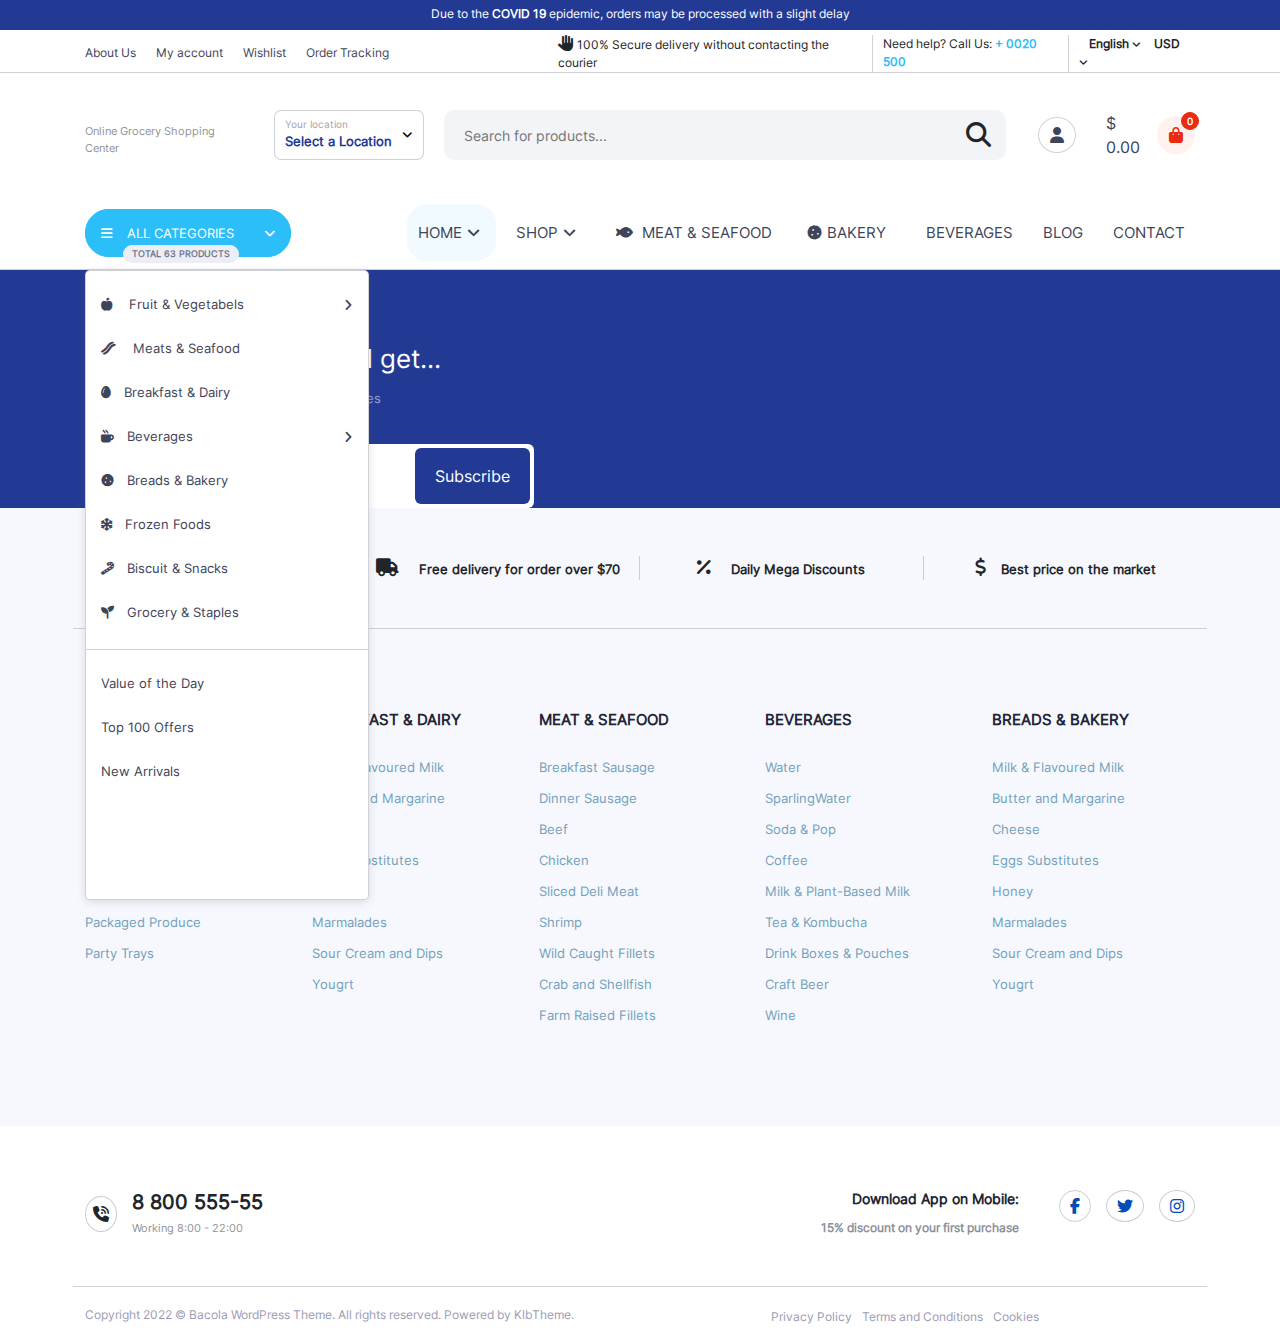
==== commit d7de5a30: "update footer mobile" ====
--- a/index.html
+++ b/index.html
@@ -515,7 +515,7 @@
                 </div>
             </div>
         </div>
-        <div class="footer_mobile">
+        <div class="footer_mobile d-none">
             <div class="container-fluid">
                 <ul class="d-flex justify-content-between">
                     <li><a href=""><i class="fa-solid fa-store"></i><span>Store</span></a></li>
--- a/assets/css/style.css
+++ b/assets/css/style.css
@@ -3,6 +3,9 @@
   .header_three,
   .header_four {
     display: none;
+  }
+  .footer_mobile {
+    display: block !important;
   }
   .header_mobile {
     display: block !important;
@@ -1020,7 +1023,14 @@
 }
 
 .footer_mobile {
-  padding: 20px 0;
+  position: fixed;
+  width: 100%;
+  bottom: 0;
+  background: #fff;
+  -webkit-box-shadow: 0px -3px 5px 0px rgba(186, 182, 182, 0.75);
+          box-shadow: 0px -3px 5px 0px rgba(186, 182, 182, 0.75);
+  padding-top: 3px;
+  z-index: 100000;
 }
 
 .footer_mobile ul {
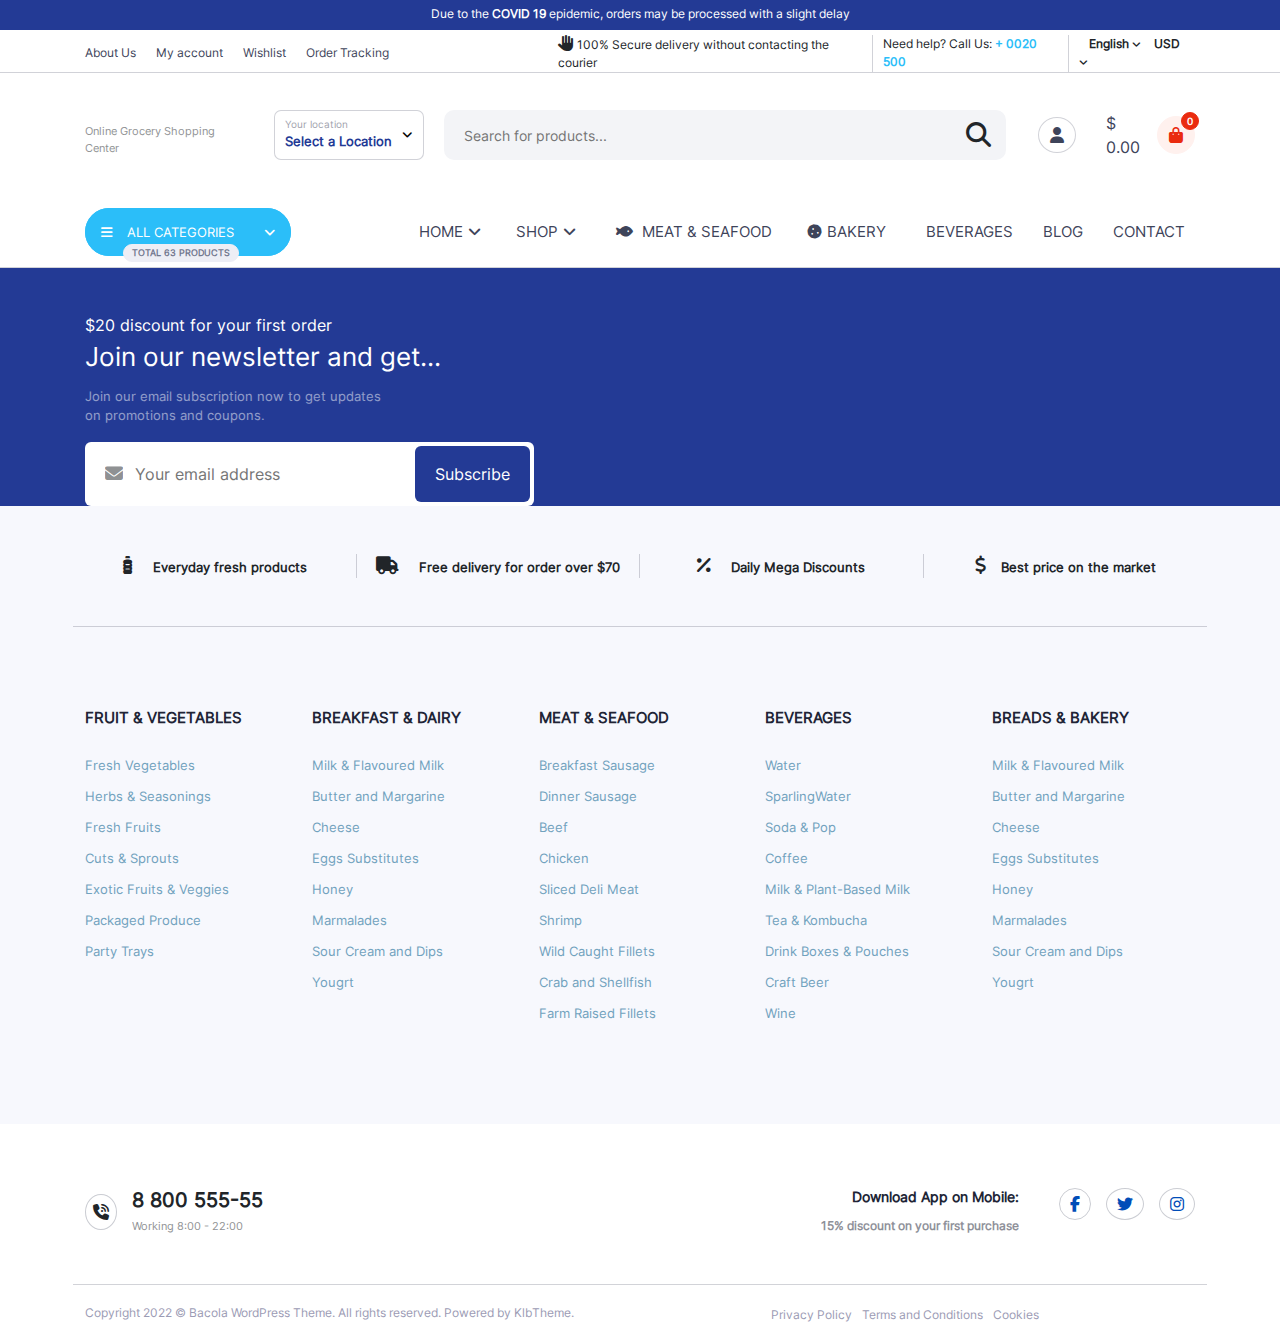
==== commit 9c546f3c: "finish header and footer" ====
--- a/index.html
+++ b/index.html
@@ -173,7 +173,8 @@
                         <span class="four_span_bottom">TOTAL 63 PRODUCTS</span>
                         <div class="four_left_categories">
                             <ul>
-                                <li class="category_parent fresh"><a href=""><i class="fa-solid fa-apple-whole"></i> Fruit &
+                                <li class="category_parent fresh"><a href=""><i class="fa-solid fa-apple-whole"></i>
+                                        Fruit &
                                         Vegetabels <i class="fa-solid fa-angle-right icon_right"></i></a>
                                     <div class="fruit_dropdown">
                                         <ul>
@@ -186,13 +187,15 @@
                                             <li>Party Trays</li>
                                         </ul>
                                     </div>
-                                    
-                                    </li>
+
+                                </li>
                                 <li class="category_parent"><a href=""><i class="fa-solid fa-bacon"></i> Meats &
                                         Seafood</a></li>
                                 <li class="category_parent"><a href=""><i class="fa-solid fa-egg"></i>Breakfast &
                                         Dairy</a></li>
-                                <li class="category_parent beverages"><a href=""><i class="fa-solid fa-mug-hot"></i>Beverages <i class="fa-solid fa-angle-right icon_right"></i></a>
+                                <li class="category_parent beverages"><a href=""><i
+                                            class="fa-solid fa-mug-hot"></i>Beverages <i
+                                            class="fa-solid fa-angle-right icon_right"></i></a>
                                     <div class="beverages_dropdown">
                                         <ul>
                                             <li>Coffee</li>
@@ -203,7 +206,7 @@
                                             <li>Sparkling Water</li>
                                             <li>Tea & Kombucha</li>
                                             <li>Water</li>
-                                            <li>Wine</li>                                            
+                                            <li>Wine</li>
                                         </ul>
                                     </div>
                                 </li>
@@ -241,63 +244,63 @@
                             </li>
                             <li class="categorie_li shop"><a class="category_a" href="">SHOP<i
                                         class="fa-solid fa-angle-down angel_categories"></i></a>
-                                <div class="shop_down ">
-                                    <div class="shop_div">
-                                        <span>Shop Lists</span>
-                                        <ul>
-                                            <li><a href="">Shop Default</a></li>
-                                            <li><a href="">Shop Ride Sidebar</a></li>
-                                            <li><a href="">Shop Wide</a></li>
-                                            <li><a href="">List Left Sidebar</a></li>
-                                            <li><a href="">Load More Button</a></li>
-                                            <li><a href="">Infinite Scrolling</a></li>
-                                        </ul>
-                                    </div>
-                                    <div class="shop_div">
-                                        <span>Product Details</span>
-                                        <ul>
-                                            <li><a href="">Product Default</a></li>
-                                            <li><a href="">Product Variable</a></li>
-                                            <li><a href="">Product Grouped</a></li>
-                                            <li><a href="">Product External</a></li>
-                                            <li><a href="">Product Downloadbele</a></li>
-                                            <li><a href="">Product With Video</a></li>
-                                        </ul>
-                                    </div>
-                                    <div class="shop_div">
-                                        <span>Product Types</span>
-                                        <ul>
-                                            <li><a href="">Single Type 1</a></li>
-                                            <li><a href="">Single Type 2</a></li>
-                                            <li><a href="">Single Type 3</a></li>
-                                            <li><a href="">Single Type 4</a></li>
-                                            <li><a href="">Thumbnails Left</a></li>
-                                            <li><a href="">Zoom Image</a></li>
-                                        </ul>
-                                    </div>
-                                    <div class="shop_div">
-                                        <span>Shop Pages</span>
-                                        <ul>
-                                            <li><a href="">Cart</a></li>
-                                            <li><a href="">Checkout</a></li>
-                                            <li><a href="">My account</a></li>
-                                            <li><a href="">Wishlist</a></li>
-                                            <li><a href="">Order Tracking</a></li>
-                                            <li><a href="">Order on Whatsapp</a></li>
-                                        </ul>
-                                    </div>
-                                    <div class="shop_div">
-                                        <span>Shop Layouts</span>
-                                        <ul>
-                                            <li><a href="">Two Columns</a></li>
-                                            <li><a href="">Three Columns</a></li>
-                                            <li><a href="">Three Columns Wide</a></li>
-                                            <li><a href="">Four Columns</a></li>
-                                            <li><a href="">Four Columns Wide</a></li>
-                                            <li><a href="">Five Columns Wide</a></li>
-                                        </ul>
-                                    </div>
-                                </div>
+                                    <div class="shop_down ">
+                                        <div class="shop_div">
+                                            <div class="span_text"><span>Shop Lists</span></div>
+                                            <ul>
+                                                <li><a href="">Shop Default</a></li>
+                                                <li><a href="">Shop Ride Sidebar</a></li>
+                                                <li><a href="">Shop Wide</a></li>
+                                                <li><a href="">List Left Sidebar</a></li>
+                                                <li><a href="">Load More Button</a></li>
+                                                <li><a href="">Infinite Scrolling</a></li>
+                                            </ul>
+                                        </div>
+                                        <div class="shop_div">
+                                            <div class="span_text"><span>Product Details</span></div>
+                                            <ul>
+                                                <li><a href="">Product Default</a></li>
+                                                <li><a href="">Product Variable</a></li>
+                                                <li><a href="">Product Grouped</a></li>
+                                                <li><a href="">Product External</a></li>
+                                                <li><a href="">Product Downloadbele</a></li>
+                                                <li><a href="">Product With Video</a></li>
+                                            </ul>
+                                        </div>
+                                        <div class="shop_div">
+                                            <div class="span_text"><span>Product Types</span></div>
+                                            <ul>
+                                                <li><a href="">Single Type 1</a></li>
+                                                <li><a href="">Single Type 2</a></li>
+                                                <li><a href="">Single Type 3</a></li>
+                                                <li><a href="">Single Type 4</a></li>
+                                                <li><a href="">Thumbnails Left</a></li>
+                                                <li><a href="">Zoom Image</a></li>
+                                            </ul>
+                                        </div>
+                                        <div class="shop_div">
+                                            <div class="span_text"><span>Shop Pages</span></div>
+                                            <ul>
+                                                <li><a href="">Cart</a></li>
+                                                <li><a href="">Checkout</a></li>
+                                                <li><a href="">My account</a></li>
+                                                <li><a href="">Wishlist</a></li>
+                                                <li><a href="">Order Tracking</a></li>
+                                                <li><a href="">Order on Whatsapp</a></li>
+                                            </ul>
+                                        </div>
+                                        <div class="shop_div">
+                                            <div class="span_text"><span>Shop Layouts</span></div>
+                                            <ul>
+                                                <li><a href="">Two Columns</a></li>
+                                                <li><a href="">Three Columns</a></li>
+                                                <li><a href="">Three Columns Wide</a></li>
+                                                <li><a href="">Four Columns</a></li>
+                                                <li><a href="">Four Columns Wide</a></li>
+                                                <li><a href="">Five Columns Wide</a></li>
+                                            </ul>
+                                        </div>
+                                    </div>
                             </li>
                             <li class="categorie_li"><a class="category_a" href=""><i class="fa-solid fa-fish"></i> MEAT
                                     & SEAFOOD</a></li>
@@ -315,11 +318,15 @@
         <div class="header_mobile py-3">
             <div class="container-fluid">
                 <div class="row">
-                    <div class="mobile_left col-4"><i class="fa-solid fa-bars"></i></div>
+                    <div class="mobile_left col-4">
+                        <i id="open_menu" class="fa-solid fa-bars"></i>
+                    </div>
                     <div class="mobile_center col-4">
-                        <a  href="">
-                        <img  src="https://klbtheme.com/bacola/wp-content/uploads/2021/04/bacola-logo-mobile.png" alt="">
-                    </a></div>
+                        <a href="">
+                            <img src="https://klbtheme.com/bacola/wp-content/uploads/2021/04/bacola-logo-mobile.png"
+                                alt="">
+                        </a>
+                    </div>
                     <div class="mobile_right col-4">
                         <div class="basket_btn d-flex justify-content-end align-items-center">
                             <div class="cart_price">
@@ -336,6 +343,316 @@
                             </a>
                         </div>
                     </div>
+                </div>
+            </div>
+        </div>
+        <div class="header_menu">
+            <div class="container-fluid">
+                <div class="menu_top py-3 d-flex justify-content-between align-items-center">
+                    <div class="menu_top_left">
+                        <a href="">
+                            <img src="https://klbtheme.com/bacola/wp-content/uploads/2021/04/bacola-logo.png" alt="">
+                        </a>
+                    </div>
+                    <div class="menu_top_right ">
+                        <span id="close_menu"><i class="fa-solid fa-xmark"></i></span>
+                    </div>
+                </div>
+                <div class="menu_location">
+                    <button id="myBtn_menu" class="d-flex justify-content-between align-items-center">
+                        <div class="location_left d-flex flex-column">
+                            <span class="location_top">Your location</span>
+                            <span class="location_bottom">Select a Location</span>
+                        </div>
+                        <div class="location_right">
+                            <i class="fa-solid fa-angle-down"></i>
+                        </div>
+                    </button>
+                    <div id="myModal_menu" class="modal_menu">
+                        <div class="modal-content_menu ">
+                            <div class="modal_menu_top d-flex justify-content-between">
+                                <div class="modal_content_text">
+                                    <h6>Choose your Delivery Location</h6>
+                                    <p>Enter your address and we will specify the offer for your area.</p>
+                                </div>
+                                <div class="close_menu">
+                                    <span class=" ">&times;</span>
+                                </div>
+                            </div>
+                            <div class="form_menu">
+                                <form action="">
+                                    <i class="fa-solid fa-magnifying-glass"></i>
+                                    <input type="text" placeholder="Search your area">
+                                </form>
+                                <div class="cities">
+                                    <div class="place">
+                                        Select A Location
+                                    </div>
+                                    <div class="place">
+                                        Alabama
+                                    </div>
+                                    <div class="place">
+                                        Alaska
+                                    </div>
+                                    <div class="place">
+                                        Arizona
+                                    </div>
+                                    <div class="place">
+                                        California
+                                    </div>
+                                    <div class="place">
+                                        Colorado
+                                    </div>
+                                    <div class="place">
+                                        Florida
+                                    </div>
+                                    <div class="place">
+                                        Georgia
+                                    </div>
+                                    <div class="place">
+                                        Kansas
+                                    </div>
+                                    <div class="place">
+                                        Minnesota
+                                    </div>
+                                    <div class="place">
+                                        New York
+                                    </div>
+                                    <div class="place">
+                                        Washington
+                                    </div>
+                                </div>
+                            </div>
+                        </div>
+                    </div>
+                </div>
+                <div class="menu_all_categories ">
+                    <div class="four_top_span d-flex justify-content-between align-items-center">
+                        <i class="fa-solid fa-bars bar"></i>
+                        <span class="four_span_top"></i>ALL CATEGORIES</span>
+                        <i class="fa-solid fa-angle-down angel_categories"></i>
+                    </div>
+                    <div class="four_left_categories">
+                        <ul class="ul_menu">
+                            <li class="category_parent fresh_mobile  align-items-center">
+                                <div class="fresh d-flex justify-content-between align-items-center">
+                                    <a href=""><i class="fa-solid fa-apple-whole"></i>
+                                        Fruit &
+                                        Vegetabels</a> <i class="fa-solid fa-angle-right icon_right"></i>
+                                </div>
+                                <div class="fruit_dropdown_mobile ">
+                                    <ul class="ul_next">
+                                        <li>Cuts & Sprouts</li>
+                                        <li> Exotic Fruits & Veggies</li>
+                                        <li>Fresh Fruits</li>
+                                        <li>Fresh Vegetabels</li>
+                                        <li>Herbs & Seasonings</li>
+                                        <li>Packaged Produce</li>
+                                        <li>Party Trays</li>
+                                    </ul>
+                                </div>
+
+                            </li>
+                            <li class="category_parent"><a href=""><i class="fa-solid fa-bacon"></i> Meats &
+                                    Seafood</a></li>
+                            <li class="category_parent"><a href=""><i class="fa-solid fa-egg"></i>Breakfast &
+                                    Dairy</a></li>
+                            <li class="category_parent beverages_mobile">
+                                <div class="beverages d-flex justify-content-between align-items-center">
+                                    <a href=""><i class="fa-solid fa-mug-hot"></i>Beverages</a>
+                                    <i class="fa-solid fa-angle-right icon_right"></i>
+                                </div>
+                                <div class="beverages_dropdown_mobile">
+                                    <ul class="ul_next">
+                                        <li>Coffee</li>
+                                        <li>Craft Beer</li>
+                                        <li>Drink Boxes & Pounches</li>
+                                        <li>Milk & Plant-Based Milk</li>
+                                        <li>Soda & Pop</li>
+                                        <li>Sparkling Water</li>
+                                        <li>Tea & Kombucha</li>
+                                        <li>Water</li>
+                                        <li>Wine</li>
+                                    </ul>
+                                </div>
+                            </li>
+                            <li class="category_parent"><a href=""><i class="fa-solid fa-cookie"></i>Breads &
+                                    Bakery</a></li>
+                            <li class="category_parent"><a href=""><i class="fa-solid fa-snowflake"></i>Frozen
+                                    Foods</a></li>
+                            <li class="category_parent"><a href=""><i class="fa-solid fa-candy-cane"></i>Biscuit &
+                                    Snacks</a></li>
+                            <li class="category_parent"><a href=""><i class="fa-solid fa-seedling"></i>Grocery &
+                                    Staples</a></li>
+                        </ul>
+                        <div class="link_ctgry">
+                            <div class="link-category_menu"></div>
+                            <ul class="ul_menu">
+                                <li class="link_category link-category_first"><a href="">Value of the Day</a>
+                                </li>
+                                <li class="link_category"><a href="">Top 100 Offers</a></li>
+                                <li class="link_category"><a href="">New Arrivals</a></li>
+                            </ul>
+                        </div>
+
+                    </div>
+                </div>
+                <div class="menu_navigation">
+                    <span>Site Navigation</span>
+                    <div class="navigation_menu_border"></div>
+                </div>
+                <div class="menu_categories  ">
+                    <ul class="shop_all_menu">
+                        <li class="fourth_first_li categorie_li">
+                            <div class="home_menu d-flex justify-content-between align-items-center">
+                                <a class="category_a" href="">HOME</a><i
+                                    class="fa-solid fa-angle-down angel_categories"></i>
+                            </div>
+                            <ul class="home_down_mobile">
+                                <li><a href="">Home 1</a></li>
+                                <li><a href="">Home 2</a></li>
+                                <li><a href="">Home 3</a></li>
+                                <li><a href="">Home 4</a></li>
+                                <li><a href="">Home 5</a></li>
+                            </ul>
+                        </li>
+                        <li class="categorie_li shop">
+                            <div class="shop_menu d-flex justify-content-between align-items-center">
+                                <a class="category_a" href="">SHOP</a>
+                                <i class="fa-solid fa-angle-down angel_categories"></i>
+                            </div>
+                            <div class="shop_down_mobile">
+                                <div class="shop_div">
+                                    <div class="shop_down_one">
+                                        <div
+                                            class="shop_dropdown_menu d-flex justify-content-between align-items-center">
+                                            <a href="">Shop Lists</a>
+                                            <i class="fa-solid fa-angle-down angel_categories"></i>
+                                        </div>
+                                        <ul class="shop_down_mobile_one">
+                                            <li><a href="">Shop Default</a></li>
+                                            <li><a href="">Shop Ride Sidebar</a></li>
+                                            <li><a href="">Shop Wide</a></li>
+                                            <li><a href="">List Left Sidebar</a></li>
+                                            <li><a href="">Load More Button</a></li>
+                                            <li><a href="">Infinite Scrolling</a></li>
+                                        </ul>
+                                    </div>
+                                </div>
+                                <div class="shop_div">
+                                    <div class="shop_down_two">
+                                        <div
+                                            class="shop_dropdown_menu d-flex justify-content-between align-items-center">
+                                            <a href="">Product Details</a>
+                                            <i class="fa-solid fa-angle-down angel_categories"></i>
+                                        </div>
+                                        <ul class="shop_down_mobile_two">
+                                            <li><a href="">Product Default</a></li>
+                                            <li><a href="">Product Variable</a></li>
+                                            <li><a href="">Product Grouped</a></li>
+                                            <li><a href="">Product External</a></li>
+                                            <li><a href="">Product Downloadbele</a></li>
+                                            <li><a href="">Product With Video</a></li>
+                                        </ul>
+                                    </div>
+                                </div>
+                                <div class="shop_div">
+                                    <div class="shop_down_three">
+
+                                        <div
+                                            class="shop_dropdown_menu d-flex justify-content-between align-items-center">
+                                            <a href="">Product Types</a>
+                                            <i class="fa-solid fa-angle-down angel_categories"></i>
+                                        </div>
+                                        <ul class="shop_down_mobile_three">
+                                            <li><a href="">Single Type 1</a></li>
+                                            <li><a href="">Single Type 2</a></li>
+                                            <li><a href="">Single Type 3</a></li>
+                                            <li><a href="">Single Type 4</a></li>
+                                            <li><a href="">Thumbnails Left</a></li>
+                                            <li><a href="">Zoom Image</a></li>
+                                        </ul>
+                                    </div>
+
+                                </div>
+                                <div class="shop_div">
+                                    <div class="shop_down_four">
+                                        <div
+                                            class="shop_dropdown_menu d-flex justify-content-between align-items-center">
+                                            <a href="">Shop Pages</a>
+                                            <i class="fa-solid fa-angle-down angel_categories"></i>
+                                        </div>
+                                        <ul class="shop_down_mobile_four">
+                                            <li><a href="">Cart</a></li>
+                                            <li><a href="">Checkout</a></li>
+                                            <li><a href="">My account</a></li>
+                                            <li><a href="">Wishlist</a></li>
+                                            <li><a href="">Order Tracking</a></li>
+                                            <li><a href="">Order on Whatsapp</a></li>
+                                        </ul>
+                                    </div>
+                                </div>
+                                <div class="shop_div">
+                                    <div class="shop_down_five">
+
+                                        <div
+                                            class="shop_dropdown_menu d-flex justify-content-between align-items-center">
+                                            <a href="">Shop Layouts</a>
+                                            <i class="fa-solid fa-angle-down angel_categories"></i>
+                                        </div>
+                                        <ul class="shop_down_mobile_five">
+                                            <li><a href="">Two Columns</a></li>
+                                            <li><a href="">Three Columns</a></li>
+                                            <li><a href="">Three Columns Wide</a></li>
+                                            <li><a href="">Four Columns</a></li>
+                                            <li><a href="">Four Columns Wide</a></li>
+                                            <li><a href="">Five Columns Wide</a></li>
+                                        </ul>
+                                    </div>
+
+                                </div>
+                            </div>
+                        </li>
+                        <li class="categorie_li"><a class="category_a" href=""><i class="fa-solid fa-fish"></i> MEAT
+                                & SEAFOOD</a></li>
+                        <li class="categorie_li"><a class="category_a" href=""><i
+                                    class="fa-solid fa-cookie"></i>BAKERY</a></li>
+                        <li class="categorie_li"><a class="category_a" href=""><i
+                                    class="fa-thin fa-mug-saucer"></i>BEVERAGES</a></li>
+                        <li class="categorie_li"><a class="category_a" href="">BLOG</a></li>
+                        <li class="categorie_li"><a class="category_a" href="">CONTACT</a></li>
+                    </ul>
+                </div>
+                <div class="menu_comment">
+                    <span>Copyright 2022 © Bacola WordPress Theme. All rights reserved. <span>Powered by
+                            KlbTheme.</span></span>
+                    <div class="comment_menu_border"></div>
+                </div>
+                <div class="menu_lang ">
+                    <div class="lang_down_span d-flex justify-content-between align-items-center">
+                        <span class="lang">English</span> <i class="fa-solid fa-angle-down"></i>
+                    </div>
+                    <div class="lang_down">
+                        <ul>
+                            <li><span>English</span></li>
+                            <li><span>Spanish</span></li>
+                            <li><span>German</span></li>
+                        </ul>
+                    </div>
+
+                </div>
+                <div class="menu_currency">
+                    <div class="currency_down_span d-flex justify-content-between align-items-center">
+                        <span class="currency">USD</span> <i class="fa-solid fa-angle-down"></i>
+                    </div>
+                    <div class="currency_down">
+                        <ul>
+                            <li><span>USD</span></li>
+                            <li><span>INR</span></li>
+                            <li><span>GBP</span></li>
+                        </ul>
+                    </div>
+
                 </div>
             </div>
         </div>
@@ -361,7 +678,7 @@
             </div>
         </div>
     </div>
-    <footer >
+    <footer>
         <div class="footer_icon">
             <div class="container">
                 <div class="row py-5">
@@ -515,18 +832,29 @@
                 </div>
             </div>
         </div>
+
         <div class="footer_mobile d-none">
+            <div class="footer_search d-none">
+                <div class="search_div">
+                    <form action="">
+                        <input type="text" placeholder="Search for products... ">
+                        <i class="fa-solid fa-magnifying-glass"></i>
+                    </form>
+                </div>
+            </div>
             <div class="container-fluid">
                 <ul class="d-flex justify-content-between">
                     <li><a href=""><i class="fa-solid fa-store"></i><span>Store</span></a></li>
-                    <li><a href=""><i class="fa-solid fa-magnifying-glass"></i><span>Search</span></a></li>
+                    <li id="search_menu"><a href=""><i class="fa-solid fa-magnifying-glass"></i><span>Search</span></a>
+                    </li>
                     <li><a href=""><i class="fa-solid fa-heart"></i><span>Wishlist</span></a></li>
                     <li><a href=""><i class="fa-solid fa-user"></i><span>Account</span></a></li>
-                    <li><a href=""><i class="fa-solid fa-bars"></i><span>Categories</span></a></li>
+                    <li id="category_icon"><a href=""><i class="fa-solid fa-bars"></i><span>Categories</span></a></li>
                 </ul>
 
             </div>
         </div>
+
     </footer>
     <script src="https://cdnjs.cloudflare.com/ajax/libs/jquery/3.6.0/jquery.min.js"
         integrity="sha512-894YE6QWD5I59HgZOGReFYm4dnWc1Qt5NtvYSaNcOP+u1T9qYdvdihz0PPSiiqn/+/3e7Jo4EaG7TubfWGUrMQ=="
--- a/assets/css/style.css
+++ b/assets/css/style.css
@@ -299,7 +299,6 @@
 .header_three .header_three_center .location .modal {
   display: none;
   position: fixed;
-  z-index: 1;
   left: 0;
   top: 0;
   width: 100%;
@@ -341,7 +340,7 @@
   outline: none;
   padding: 0 0.9375rem 0 2.875rem;
   font-size: 20px;
-  background-color: rgba(188, 186, 186, 0.584);
+  background-color: rgba(188, 186, 186, 0.347);
   border-radius: 10px;
 }
 
@@ -549,6 +548,7 @@
 
 .header_four .four_left .four_left_categories {
   top: 50px;
+  display: none;
   position: absolute;
   border: 1px solid #3e445a3d;
   width: 100%;
@@ -673,8 +673,6 @@
 }
 
 .header_four .four_right ul .fourth_first_li {
-  border: 1px solid #F0FAFF;
-  background-color: #F0FAFF;
   padding: 5px 10px;
   border-radius: 20px;
   position: relative;
@@ -749,22 +747,21 @@
   color: #2BBEF9;
 }
 
-.header_four .four_right .shop {
-  padding: 15px 0;
-}
-
 .header_four .four_right .shop .shop_down {
   background-color: #fff;
   -webkit-box-shadow: 1px 2px 0px 1px rgba(202, 200, 200, 0.75);
           box-shadow: 1px 2px 0px 1px rgba(202, 200, 200, 0.75);
   position: absolute;
-  left: -29rem;
-  height: 20rem;
-  width: 170%;
-  top: 55px;
+  left: -480px;
+  height: 20vw;
+  width: 100vw;
+  top: 62px;
   display: -webkit-box;
   display: -ms-flexbox;
   display: flex;
+  -webkit-box-pack: justify;
+      -ms-flex-pack: justify;
+          justify-content: space-between;
   opacity: 0;
   visibility: hidden;
   z-index: 100;
@@ -780,7 +777,7 @@
 .header_four .four_right .shop .shop_down .shop_div ul {
   padding: 0;
   display: inline-block;
-  height: 80%;
+  height: 100%;
   line-height: 40px;
   margin-top: 20px;
 }
@@ -812,6 +809,344 @@
 .header_four .four_right .shop:hover .shop_down {
   opacity: 1;
   visibility: visible;
+}
+
+.header_menu {
+  top: 0;
+  background-color: #fff;
+  position: fixed;
+  height: 100%;
+  z-index: 10000;
+  overflow-y: scroll;
+  width: 0%;
+  opacity: 0;
+  visibility: hidden;
+  -webkit-transition: 0.5s;
+  transition: 0.5s;
+}
+
+.header_menu .menu_top {
+  margin-bottom: 20px;
+}
+
+.header_menu .menu_top .menu_top_left {
+  width: 30%;
+}
+
+.header_menu .menu_top .menu_top_left a img {
+  width: 100%;
+}
+
+.header_menu .menu_top .menu_top_right span i {
+  border: 1px solid #3e445a55;
+  background-color: #3e445a55;
+  padding: 3px 5px;
+  border-radius: 50%;
+  color: #fff;
+  cursor: pointer;
+}
+
+.header_menu .menu_location {
+  margin-bottom: 20px;
+}
+
+.header_menu .menu_location #myBtn_menu {
+  width: 100%;
+  border: 1px solid #3e445a3d;
+  border-radius: 7px;
+  background-color: #fff;
+  padding: 8px 15px;
+}
+
+.header_menu .menu_location #myBtn_menu .location_left {
+  text-align: left;
+}
+
+.header_menu .menu_location #myBtn_menu .location_left .location_top {
+  font-size: 10px;
+  color: #3e445a;
+  opacity: 0.5;
+}
+
+.header_menu .menu_location #myBtn_menu .location_left .location_bottom {
+  color: #233a95;
+  font-size: 13px;
+  font-weight: bold;
+}
+
+.header_menu .menu_location #myBtn_menu .location_right {
+  font-size: 12px;
+}
+
+.header_menu .menu_location .modal_menu {
+  display: none;
+  position: fixed;
+  left: 0;
+  top: 0;
+  width: 100%;
+  height: 100%;
+  overflow: hidden;
+  background-color: black;
+  background-color: rgba(0, 0, 0, 0.5);
+  z-index: 10000;
+}
+
+.header_menu .menu_location .modal-content_menu {
+  background-color: #fefefe;
+  margin: 15% auto;
+  margin-top: 40px;
+  padding: 20px;
+  border: 1px solid #888;
+  width: 90%;
+  overflow: hidden;
+}
+
+.header_menu .menu_location .modal-content_menu .close_menu {
+  font-size: 25px;
+}
+
+.header_menu .menu_location .modal-content_menu h6 {
+  margin-bottom: 8px;
+  color: #202435;
+  font-weight: bold;
+}
+
+.header_menu .menu_location .modal-content_menu p {
+  color: #202435;
+  opacity: 0.7;
+  font-size: 12px;
+}
+
+.header_menu .menu_location .modal-content_menu input {
+  width: 100%;
+  margin-bottom: 20px;
+  height: 50px;
+  position: relative;
+  border: none;
+  outline: none;
+  padding: 0 0.9375rem 0 2.875rem;
+  font-size: 20px;
+  background-color: rgba(188, 186, 186, 0.347);
+  border-radius: 10px;
+}
+
+.header_menu .menu_location .modal-content_menu i {
+  top: 153px;
+  left: 50px;
+  position: absolute;
+  font-size: 20px;
+  opacity: 0.5;
+  z-index: 300;
+}
+
+.header_menu .menu_location .modal-content_menu .cities {
+  overflow-y: scroll;
+  width: 100%;
+  height: 300px;
+}
+
+.header_menu .menu_location .modal-content_menu .cities .place {
+  padding: 15px 0;
+  cursor: pointer;
+  border-bottom: 1px solid #3e445a3d;
+  -webkit-transition: 0.3s;
+  transition: 0.3s;
+  position: relative;
+}
+
+.header_menu .menu_location .modal-content_menu .cities .place:hover {
+  color: #2BBEF9;
+}
+
+.header_menu .menu_location .modal-content_menu .cities .place::after {
+  content: "Min: $130";
+  position: absolute;
+  border-radius: 5px;
+  border: 1px solid #3e445a3d;
+  font-size: 10px;
+  right: 20px;
+  top: 50%;
+  -webkit-transform: translateY(-50%);
+          transform: translateY(-50%);
+  color: #3e445a;
+}
+
+.header_menu .menu_all_categories {
+  margin-bottom: 20px;
+}
+
+.header_menu .menu_all_categories .four_left_categories {
+  display: none;
+}
+
+.header_menu .menu_all_categories ul {
+  padding: 0 3px;
+  margin: 0;
+  margin-top: 20px;
+}
+
+.header_menu .menu_all_categories ul li a, .header_menu .menu_all_categories ul li i {
+  color: #3e445acd;
+}
+
+.header_menu .menu_all_categories ul li:hover a {
+  color: #2BBEF9;
+}
+
+.header_menu .menu_all_categories ul li:hover a i {
+  color: #2BBEF9;
+}
+
+.header_menu .menu_all_categories .ul_menu li {
+  margin-bottom: 10px;
+}
+
+.header_menu .menu_all_categories .ul_next li {
+  margin-bottom: 8px;
+}
+
+.header_menu .menu_all_categories .ul_next li:hover {
+  color: #2BBEF9;
+}
+
+.header_menu .menu_all_categories .four_top_span {
+  width: 100%;
+  border: 1px solid #2BBEF9;
+  background-color: #2BBEF9;
+  padding: 15px;
+  border-radius: 10px;
+  color: #fff;
+  font-size: 13px;
+}
+
+.header_menu .menu_all_categories .category_parent a i {
+  margin-right: 12px;
+}
+
+.header_menu .menu_all_categories .fruit_dropdown_mobile, .header_menu .menu_all_categories .beverages_dropdown_mobile {
+  display: none;
+}
+
+.header_menu .menu_all_categories .link-category_menu {
+  margin-top: 20px;
+  border-top: 1px solid #3e445a47;
+}
+
+.header_menu .menu_all_categories .link-category_first {
+  margin-top: 20px;
+}
+
+.header_menu .menu_navigation {
+  margin-bottom: 20px;
+}
+
+.header_menu .menu_navigation .navigation_menu_border {
+  margin-top: 10px;
+  border-bottom: 1px solid #3e445a6c;
+}
+
+.header_menu .menu_navigation span {
+  color: #3e445aaa;
+  font-size: 16px;
+}
+
+.header_menu .menu_comment {
+  margin-bottom: 20px;
+  margin-top: 40px;
+}
+
+.header_menu .menu_comment .comment_menu_border {
+  margin-top: 10px;
+  border-bottom: 1px solid #3e445a6c;
+}
+
+.header_menu .menu_comment span {
+  color: #3e445aaa;
+  font-size: 13px;
+}
+
+.header_menu .menu_lang {
+  cursor: pointer;
+}
+
+.header_menu .menu_lang .lang_down_span {
+  margin-bottom: 25px;
+}
+
+.header_menu .menu_lang ul {
+  padding: 0;
+  margin: 0;
+}
+
+.header_menu .menu_lang ul li {
+  margin-bottom: 10px;
+}
+
+.header_menu .menu_lang .lang_down {
+  display: none;
+}
+
+.header_menu .menu_currency {
+  cursor: pointer;
+}
+
+.header_menu .menu_currency .currency_down_span {
+  margin-bottom: 25px;
+}
+
+.header_menu .menu_currency ul {
+  padding: 0;
+  margin: 0;
+}
+
+.header_menu .menu_currency ul li {
+  margin-bottom: 10px;
+}
+
+.header_menu .menu_currency .currency_down {
+  display: none;
+}
+
+.header_menu .menu_categories .shop_all_menu {
+  padding: 0;
+}
+
+.header_menu .menu_categories .shop_all_menu .categorie_li {
+  border-bottom: 1px solid #3e445a66;
+  padding: 20px 0;
+}
+
+.header_menu .menu_categories .shop_all_menu .categorie_li a {
+  font-size: 14px;
+  color: #3e445a;
+}
+
+.header_menu .menu_categories .shop_all_menu .categorie_li i {
+  margin-right: 15px;
+}
+
+.header_menu .menu_categories .home_down_mobile li {
+  margin-top: 20px;
+}
+
+.header_menu .menu_categories .shop_div {
+  padding-left: 30px;
+}
+
+.header_menu .menu_categories .shop_div ul li {
+  margin-top: 20px;
+}
+
+.header_menu .menu_categories .shop_div ul li a {
+  color: #3e445a;
+}
+
+.header_menu .menu_categories .shop_down_mobile_one, .header_menu .menu_categories .shop_down_mobile_two, .header_menu .menu_categories .shop_down_mobile_three, .header_menu .menu_categories .shop_down_mobile_four, .header_menu .menu_categories .shop_down_mobile_five, .header_menu .menu_categories .home_down_mobile, .header_menu .menu_categories .shop_down_mobile {
+  display: none;
+}
+
+.header_menu .menu_categories .shop_dropdown_menu {
+  margin-top: 20px;
 }
 
 .header_mobile {
@@ -1022,15 +1357,45 @@
   max-width: 100%;
 }
 
+.footer_search {
+  padding: 0 10px;
+  position: absolute;
+  background-color: #fff;
+  bottom: 45px;
+  -webkit-box-shadow: 0px -3px 5px 0px rgba(186, 182, 182, 0.75);
+          box-shadow: 0px -3px 5px 0px rgba(186, 182, 182, 0.75);
+  width: 100%;
+}
+
+.footer_search form {
+  position: relative;
+}
+
+.footer_search form input {
+  width: 100%;
+  height: 60px;
+  outline: none;
+  border: none;
+  padding-left: 20px;
+}
+
+.footer_search form i {
+  position: absolute;
+  right: 10px;
+  bottom: 20px;
+  font-size: 20px;
+}
+
 .footer_mobile {
-  position: fixed;
+  position: -webkit-sticky;
+  position: sticky;
   width: 100%;
   bottom: 0;
   background: #fff;
   -webkit-box-shadow: 0px -3px 5px 0px rgba(186, 182, 182, 0.75);
           box-shadow: 0px -3px 5px 0px rgba(186, 182, 182, 0.75);
   padding-top: 3px;
-  z-index: 100000;
+  z-index: 9000;
 }
 
 .footer_mobile ul {
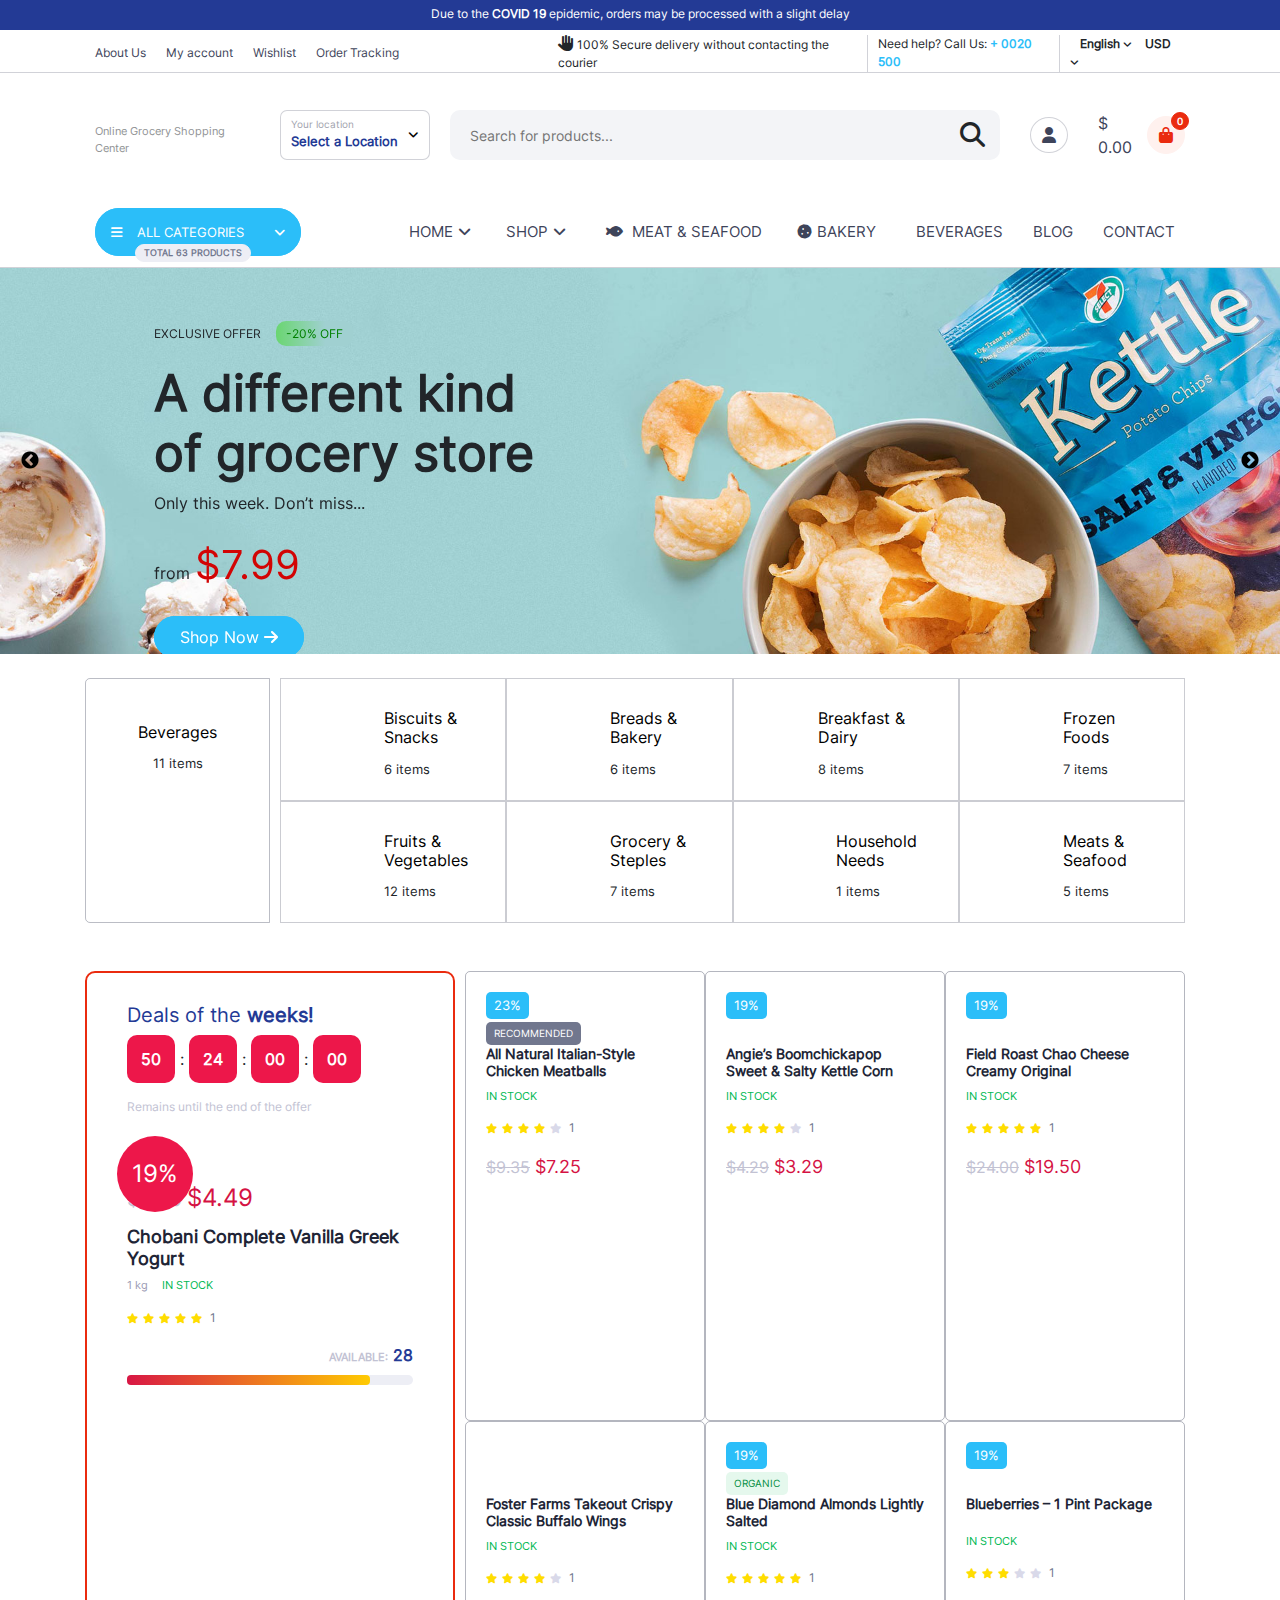
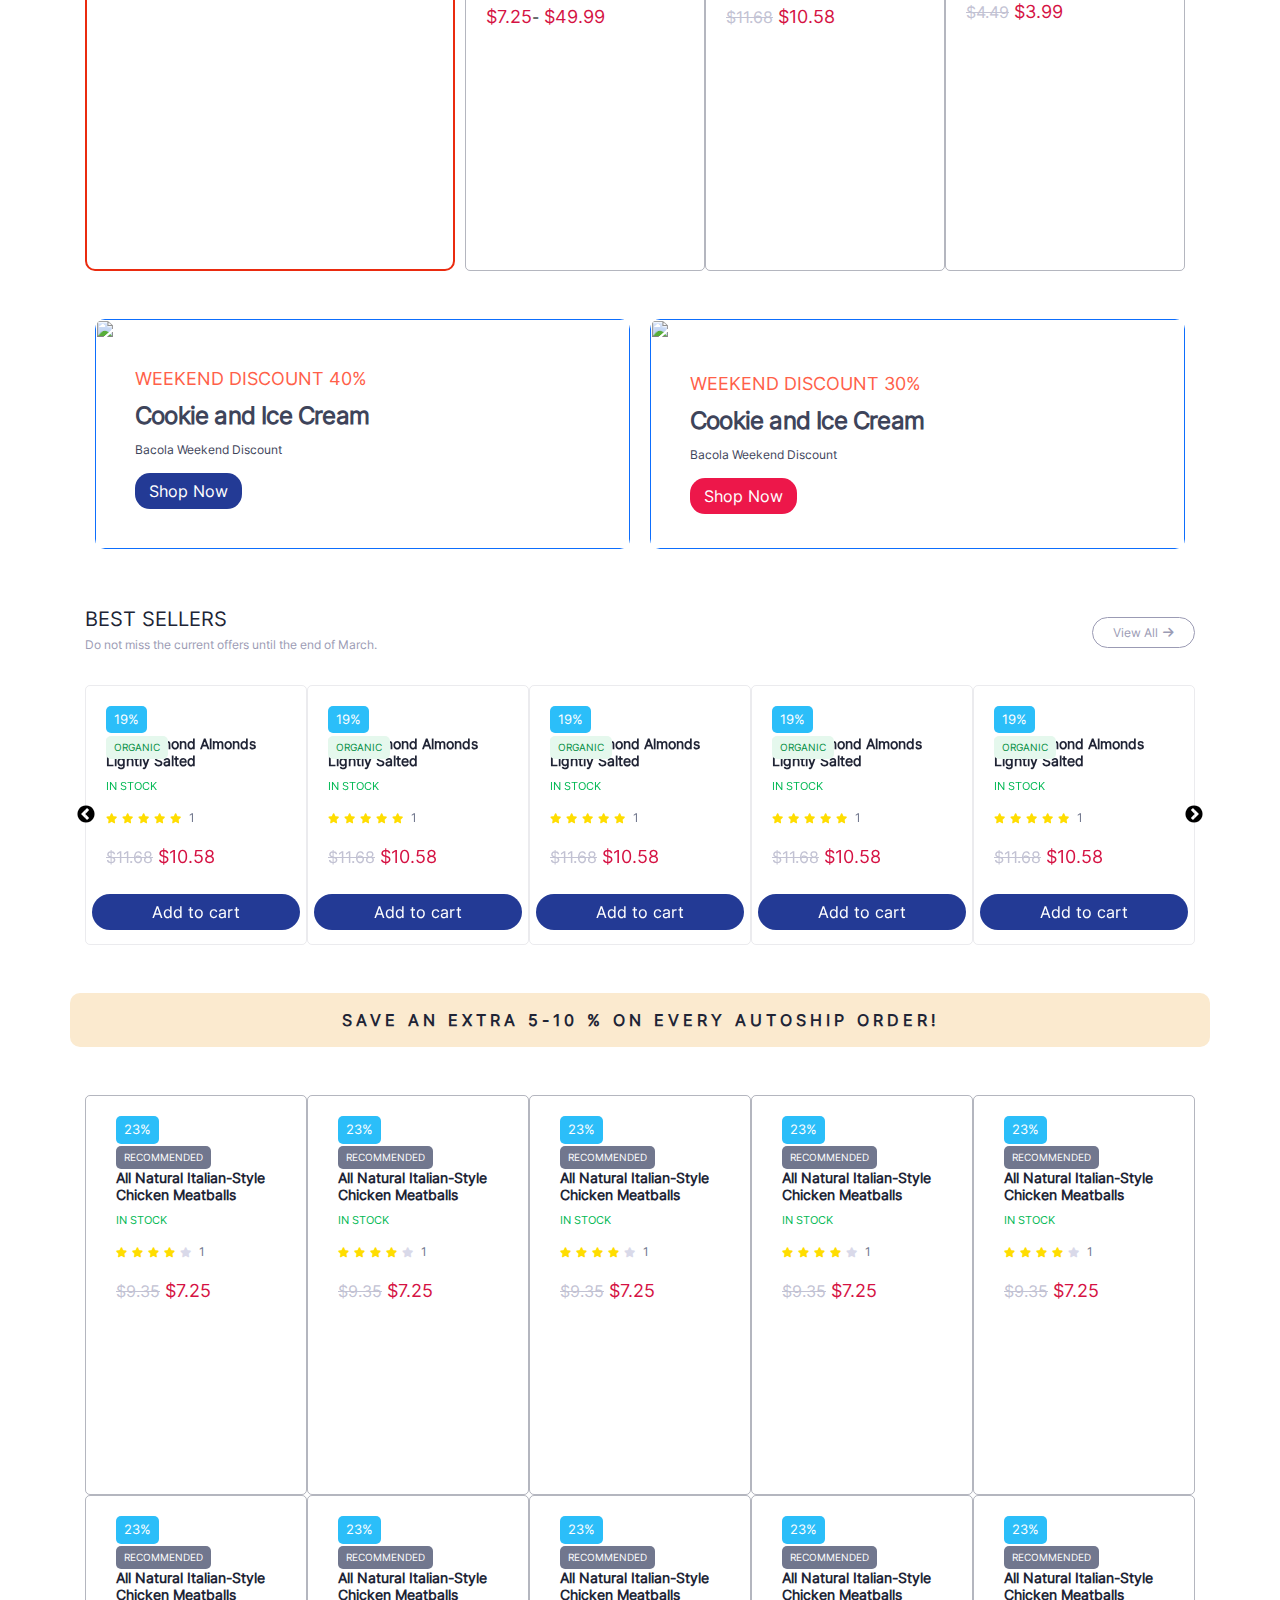
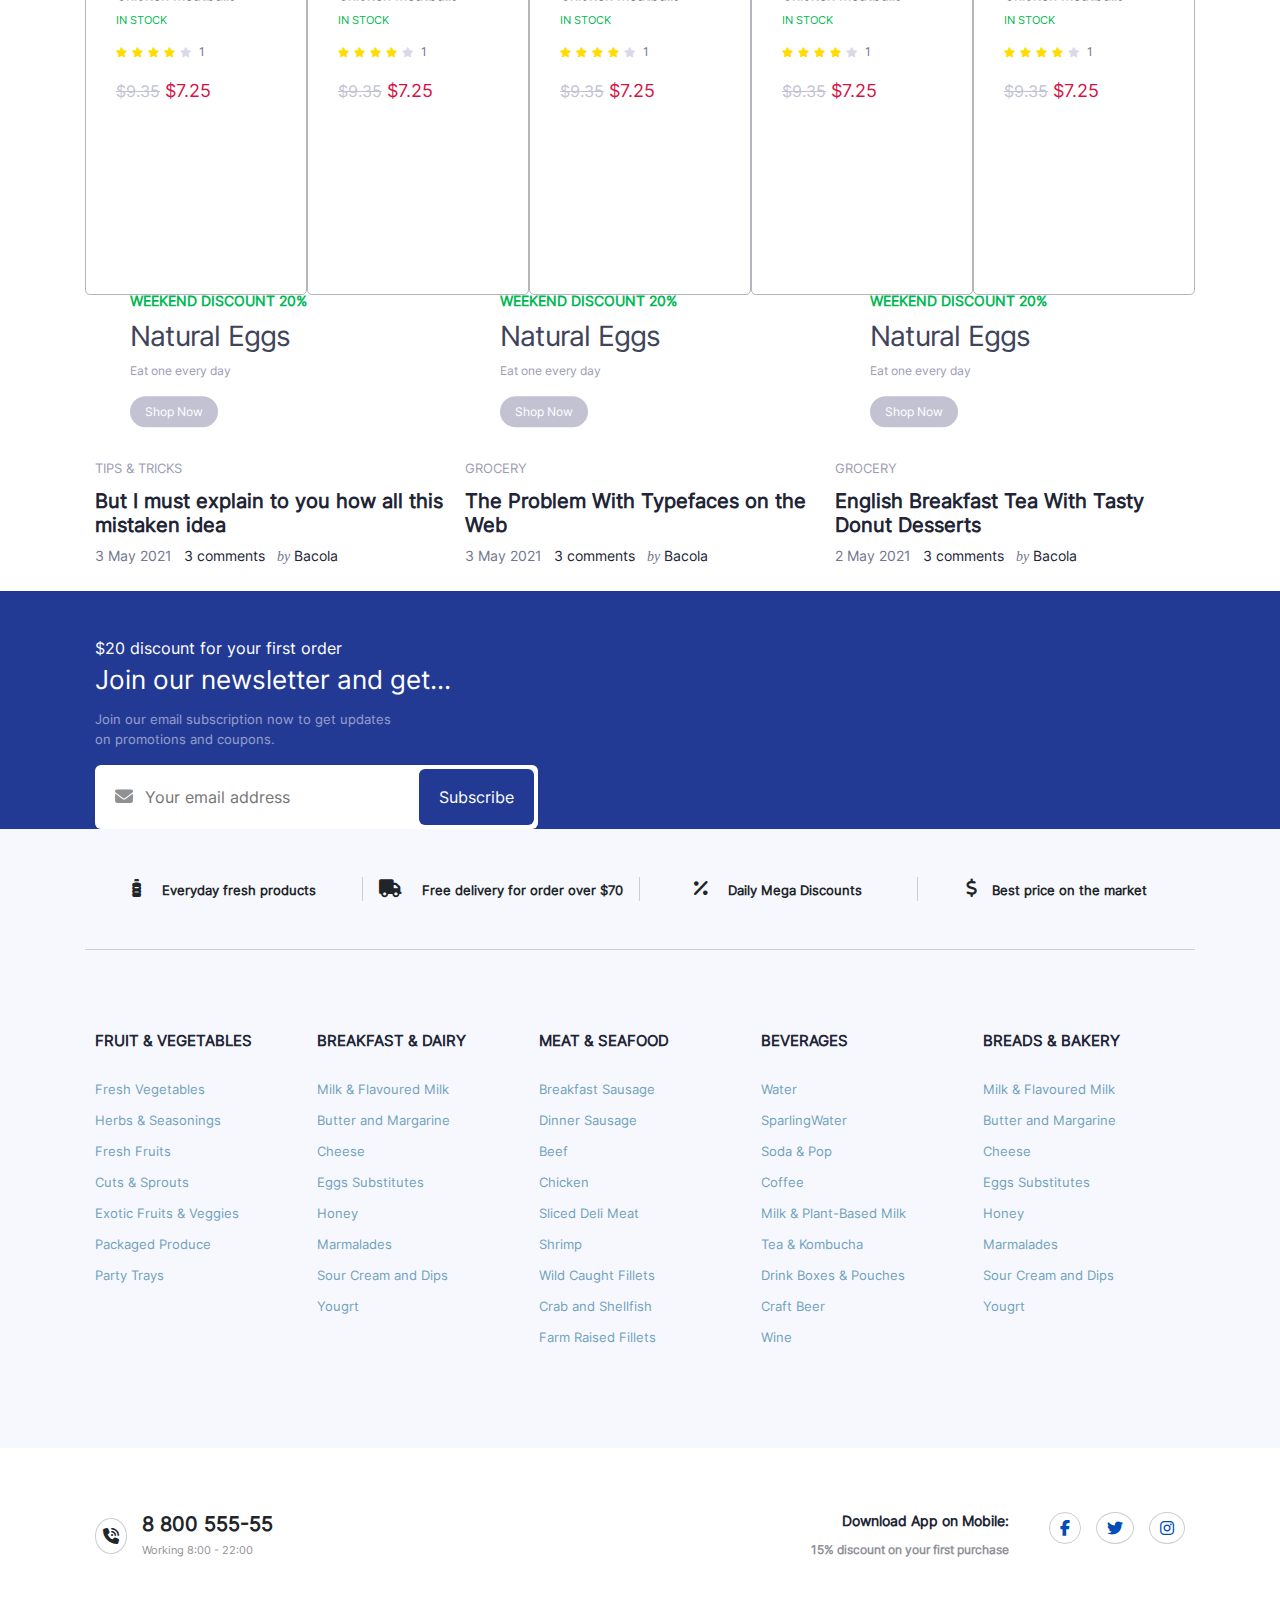
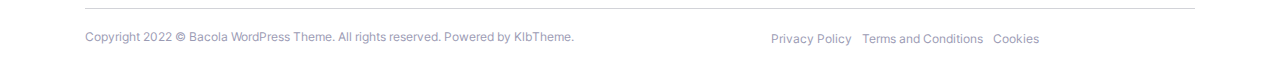
==== commit 9d8b8217: "update index.html" ====
--- a/index.html
+++ b/index.html
@@ -6,6 +6,9 @@
     <meta http-equiv="X-UA-Compatible" content="IE=edge">
     <meta name="viewport" content="width=device-width, initial-scale=1.0">
     <title>Bacola - Grocery Market and Food Theme</title>
+
+    <link rel="stylesheet" type="text/css" href="assets/slick/slick.css" />
+    <link rel="stylesheet" type="text/css" href="assets/slick/slick-theme.css" />
     <link rel="stylesheet" href="assets/css/bootstrap.css">
     <link rel="stylesheet" href="assets/css/style.css">
     <link rel="icon" href="https://klbtheme.com/bacola/wp-content/uploads/2021/08/favicon.png">
@@ -244,63 +247,63 @@
                             </li>
                             <li class="categorie_li shop"><a class="category_a" href="">SHOP<i
                                         class="fa-solid fa-angle-down angel_categories"></i></a>
-                                    <div class="shop_down ">
-                                        <div class="shop_div">
-                                            <div class="span_text"><span>Shop Lists</span></div>
-                                            <ul>
-                                                <li><a href="">Shop Default</a></li>
-                                                <li><a href="">Shop Ride Sidebar</a></li>
-                                                <li><a href="">Shop Wide</a></li>
-                                                <li><a href="">List Left Sidebar</a></li>
-                                                <li><a href="">Load More Button</a></li>
-                                                <li><a href="">Infinite Scrolling</a></li>
-                                            </ul>
-                                        </div>
-                                        <div class="shop_div">
-                                            <div class="span_text"><span>Product Details</span></div>
-                                            <ul>
-                                                <li><a href="">Product Default</a></li>
-                                                <li><a href="">Product Variable</a></li>
-                                                <li><a href="">Product Grouped</a></li>
-                                                <li><a href="">Product External</a></li>
-                                                <li><a href="">Product Downloadbele</a></li>
-                                                <li><a href="">Product With Video</a></li>
-                                            </ul>
-                                        </div>
-                                        <div class="shop_div">
-                                            <div class="span_text"><span>Product Types</span></div>
-                                            <ul>
-                                                <li><a href="">Single Type 1</a></li>
-                                                <li><a href="">Single Type 2</a></li>
-                                                <li><a href="">Single Type 3</a></li>
-                                                <li><a href="">Single Type 4</a></li>
-                                                <li><a href="">Thumbnails Left</a></li>
-                                                <li><a href="">Zoom Image</a></li>
-                                            </ul>
-                                        </div>
-                                        <div class="shop_div">
-                                            <div class="span_text"><span>Shop Pages</span></div>
-                                            <ul>
-                                                <li><a href="">Cart</a></li>
-                                                <li><a href="">Checkout</a></li>
-                                                <li><a href="">My account</a></li>
-                                                <li><a href="">Wishlist</a></li>
-                                                <li><a href="">Order Tracking</a></li>
-                                                <li><a href="">Order on Whatsapp</a></li>
-                                            </ul>
-                                        </div>
-                                        <div class="shop_div">
-                                            <div class="span_text"><span>Shop Layouts</span></div>
-                                            <ul>
-                                                <li><a href="">Two Columns</a></li>
-                                                <li><a href="">Three Columns</a></li>
-                                                <li><a href="">Three Columns Wide</a></li>
-                                                <li><a href="">Four Columns</a></li>
-                                                <li><a href="">Four Columns Wide</a></li>
-                                                <li><a href="">Five Columns Wide</a></li>
-                                            </ul>
-                                        </div>
-                                    </div>
+                                <div class="shop_down ">
+                                    <div class="shop_div">
+                                        <div class="span_text"><span>Shop Lists</span></div>
+                                        <ul>
+                                            <li><a href="">Shop Default</a></li>
+                                            <li><a href="">Shop Ride Sidebar</a></li>
+                                            <li><a href="">Shop Wide</a></li>
+                                            <li><a href="">List Left Sidebar</a></li>
+                                            <li><a href="">Load More Button</a></li>
+                                            <li><a href="">Infinite Scrolling</a></li>
+                                        </ul>
+                                    </div>
+                                    <div class="shop_div">
+                                        <div class="span_text"><span>Product Details</span></div>
+                                        <ul>
+                                            <li><a href="">Product Default</a></li>
+                                            <li><a href="">Product Variable</a></li>
+                                            <li><a href="">Product Grouped</a></li>
+                                            <li><a href="">Product External</a></li>
+                                            <li><a href="">Product Downloadbele</a></li>
+                                            <li><a href="">Product With Video</a></li>
+                                        </ul>
+                                    </div>
+                                    <div class="shop_div">
+                                        <div class="span_text"><span>Product Types</span></div>
+                                        <ul>
+                                            <li><a href="">Single Type 1</a></li>
+                                            <li><a href="">Single Type 2</a></li>
+                                            <li><a href="">Single Type 3</a></li>
+                                            <li><a href="">Single Type 4</a></li>
+                                            <li><a href="">Thumbnails Left</a></li>
+                                            <li><a href="">Zoom Image</a></li>
+                                        </ul>
+                                    </div>
+                                    <div class="shop_div">
+                                        <div class="span_text"><span>Shop Pages</span></div>
+                                        <ul>
+                                            <li><a href="">Cart</a></li>
+                                            <li><a href="">Checkout</a></li>
+                                            <li><a href="">My account</a></li>
+                                            <li><a href="">Wishlist</a></li>
+                                            <li><a href="">Order Tracking</a></li>
+                                            <li><a href="">Order on Whatsapp</a></li>
+                                        </ul>
+                                    </div>
+                                    <div class="shop_div">
+                                        <div class="span_text"><span>Shop Layouts</span></div>
+                                        <ul>
+                                            <li><a href="">Two Columns</a></li>
+                                            <li><a href="">Three Columns</a></li>
+                                            <li><a href="">Three Columns Wide</a></li>
+                                            <li><a href="">Four Columns</a></li>
+                                            <li><a href="">Four Columns Wide</a></li>
+                                            <li><a href="">Five Columns Wide</a></li>
+                                        </ul>
+                                    </div>
+                                </div>
                             </li>
                             <li class="categorie_li"><a class="category_a" href=""><i class="fa-solid fa-fish"></i> MEAT
                                     & SEAFOOD</a></li>
@@ -315,7 +318,7 @@
                 </div>
             </div>
         </div>
-        <div class="header_mobile py-3">
+        <div class="header_mobile py-2">
             <div class="container-fluid">
                 <div class="row">
                     <div class="mobile_left col-4">
@@ -329,11 +332,7 @@
                     </div>
                     <div class="mobile_right col-4">
                         <div class="basket_btn d-flex justify-content-end align-items-center">
-                            <div class="cart_price">
-                                <a href="">
-                                    <span class="currency_symbol">$</span>
-                                    <span class="price">0.00</span>
-                            </div>
+
                             <div class="cart_icon">
                                 <i class="fa-solid fa-bag-shopping">
                                     <span class="count">0</span>
@@ -657,27 +656,1316 @@
             </div>
         </div>
     </header>
-    <div class="subscribe_top pt-5">
+    <!-- end header section -->
+
+    <section class="slider">
+        <div class="sliderall">
+            <div class="slider_one">
+                <div class="slider_content">
+                    <div class="content_top d-flex  align-items-center">
+                        <div class="content_top_left">
+                            <span>EXCLUSIVE OFFER</span>
+                        </div>
+                        <div class="content_top_right">
+                            <span class="content_span">-20% OFF</span>
+                        </div>
+                    </div>
+                    <div class="content_main">
+                        <h3>A different kind of grocery store</h3>
+                        <div class="content_main_text">Only this week. Don’t miss...</div>
+                    </div>
+                    <div class="content-footer">
+                        <span class="price-text">from </span>
+                        <span class="price">$7.99</span>
+                    </div>
+                    <a class="shop_now" href="">Shop Now <i class="fa-solid fa-arrow-right"></i></a>
+                </div>
+                <a href=""><img src="/assets/images/slider-image-6.jpg" alt=""></a>
+            </div>
+            <div class="slider_two">
+                <div class="slider_content">
+                    <div class="content_top d-flex  align-items-center">
+                        <div class="content_top_left">
+                            <span>EXCLUSIVE OFFER</span>
+                        </div>
+                        <div class="content_top_right">
+                            <span class="content_span">-40% OFF</span>
+                        </div>
+                    </div>
+                    <div class="content_main">
+                        <h3>Quality Freshness Guaranteed! </h3>
+                        <div class="content_main_text">Only this week. Don’t miss...</div>
+                    </div>
+                    <div class="content-footer">
+                        <span class="price-text">from </span>
+                        <span class="price">$14.35</span>
+                    </div>
+                    <a class="shop_now" href="">Shop Now <i class="fa-solid fa-arrow-right"></i></a>
+                </div>
+                <a href=""><img src="/assets/images/slider-image-7.jpg" alt=""></a>
+            </div>
+        </div>
+
+    </section>
+    <section class="product_categories py-4">
+        <div class="container">
+            <div class=" row prod_categ">
+                <div class="prod_categ_left col-lg-2 col-12">
+                    <div class="product_details">
+                        <a href="">
+                            <img src="https://klbtheme.com/bacola/wp-content/uploads/2021/05/baverages-1.jpg" alt="">
+                        </a>
+                        <div class="category_details">
+                            <h3>
+                                <a href="">Beverages</a>
+                            </h3>
+                            <span>11 items</span>
+                        </div>
+                    </div>
+                </div>
+                <div class="prod_categ_right row col-lg-10  d-flex justify-content-between flex-wrap ">
+
+                    <div class="product_details col-lg-3 col-6  d-flex justify-content-between">
+                        <a href="">
+                            <img src="https://klbtheme.com/bacola/wp-content/uploads/2021/05/biscuitssnacks-1.jpg"
+                                alt="">
+                        </a>
+                        <div class="category_details">
+                            <h3>
+                                <a href="">Biscuits & Snacks</a>
+                            </h3>
+                            <span>6 items</span>
+                        </div>
+                    </div>
+                    <div class="product_details col-lg-3 col-6 d-flex justify-content-between">
+                        <a href="">
+                            <img src="https://klbtheme.com/bacola/wp-content/uploads/2021/05/breadbakery-1.jpg" alt="">
+                        </a>
+                        <div class="category_details">
+                            <h3>
+                                <a href="">Breads & Bakery</a>
+                            </h3>
+                            <span>6 items</span>
+                        </div>
+                    </div>
+                    <div class="product_details col-lg-3 col-6 d-flex">
+                        <a href="">
+                            <img src="https://klbtheme.com/bacola/wp-content/uploads/2021/05/dairy-1.jpg" alt="">
+                        </a>
+                        <div class="category_details">
+                            <h3>
+                                <a href="">Breakfast & Dairy</a>
+                            </h3>
+                            <span>8 items</span>
+                        </div>
+                    </div>
+                    <div class="product_details col-lg-3 col-6 d-flex justify-content-between">
+                        <a href="">
+                            <img src="https://klbtheme.com/bacola/wp-content/uploads/2021/04/category-image4.png"
+                                alt="">
+                        </a>
+                        <div class="category_details">
+                            <h3>
+                                <a href="">Frozen Foods</a>
+                            </h3>
+                            <span>7 items</span>
+                        </div>
+                    </div>
+                    <div class="product_details col-lg-3 col-6 d-flex justify-content-between">
+                        <a href="">
+                            <img src="https://klbtheme.com/bacola/wp-content/uploads/2021/05/fruitvegetables-1.jpg"
+                                alt="">
+                        </a>
+                        <div class="category_details">
+                            <h3>
+                                <a href="">Fruits & Vegetables</a>
+                            </h3>
+                            <span>12 items</span>
+                        </div>
+                    </div>
+                    <div class="product_details col-lg-3 col-6 d-flex justify-content-between">
+                        <a href="">
+                            <img src="https://klbtheme.com/bacola/wp-content/uploads/2021/04/category-image2.png"
+                                alt="">
+                        </a>
+                        <div class="category_details">
+                            <h3>
+                                <a href="">Grocery & Steples</a>
+                            </h3>
+                            <span>7 items</span>
+                        </div>
+                    </div>
+                    <div class="product_details col-lg-3 col-6 d-flex justify-content-between">
+                        <a href="">
+                            <img src="https://klbtheme.com/bacola/wp-content/uploads/2021/05/household-1.jpg" alt="">
+                        </a>
+                        <div class="category_details">
+                            <h3>
+                                <a href="">Household Needs</a>
+                            </h3>
+                            <span>1 items</span>
+                        </div>
+                    </div>
+                    <div class="product_details col-lg-3 col-6 d-flex justify-content-between">
+                        <a href="">
+                            <img src="https://klbtheme.com/bacola/wp-content/uploads/2021/05/meat-1.jpg" alt="">
+                        </a>
+                        <div class="category_details">
+                            <h3>
+                                <a href="">Meats & Seafood</a>
+                            </h3>
+                            <span>5 items</span>
+                        </div>
+                    </div>
+
+                </div>
+            </div>
+        </div>
+    </section>
+    <section class="product_view py-4">
         <div class="container">
             <div class="row">
-                <div class="subscribe_top_left col-lg-5">
-                    <div class="top_left_text">
-                        <h6>$20 discount for your first order</h6>
-                        <h3>Join our newsletter and get...</h3>
-                        <p>Join our email subscription now to get updates on promotions and coupons.</p>
-                    </div>
-                    <div class="top_left_input">
-                        <i class="fa-solid fa-envelope email"></i>
-                        <input class="input" type="email" placeholder="Your email address">
-                        <input class="btn_input" type="submit" value="Subscribe">
-                    </div>
-                </div>
-                <div class="subscribe_top_right col-lg-7 text-end">
-                    <img src="https://klbtheme.com/bacola/wp-content/uploads/2021/04/coupon.png" alt="">
-                </div>
+                <div class="view_left col-lg-4 col-12">
+                    <div class="view_top">
+                        <h4>Deals of the <span>weeks!</span></h4>
+                        <div class="counter d-flex align-items-center">
+                            <div class="count_days">50</div>
+                            <span>:</span>
+                            <div class="count_hours">24</div>
+                            <span>:</span>
+                            <div class="count_minutes">00</div>
+                            <span>:</span>
+                            <div class="count_seconds">00</div>
+                        </div>
+                        <div class="counter_text">Remains until the end of the offer</div>
+                    </div>
+                    <div class="view_img">
+                        <a href="">
+                            <img src="https://klbtheme.com/bacola/wp-content/uploads/2021/04/product-image-50.jpg"
+                                alt="">
+                        </a>
+                        <span class="view_percent">19%</span>
+                    </div>
+
+                    <div class="view_bottom">
+                        <div class="view_price">
+                            <span class="price_old"><del>$5.49</del></span>
+                            <span class="price_new">$4.49</span>
+                        </div>
+                        <h3>
+                            <a href="">Chobani Complete Vanilla Greek Yogurt</a>
+                        </h3>
+                        <div class="view_details">
+                            <span class="weight">1 kg</span>
+                            <span class="stock">IN STOCK</span>
+                        </div>
+                        <div class="view_raiting">
+                            <i class="fa-solid fa-star"></i>
+                            <i class="fa-solid fa-star"></i>
+                            <i class="fa-solid fa-star"></i>
+                            <i class="fa-solid fa-star"></i>
+                            <i class="fa-solid fa-star"></i>
+                            <span class="raiting">1</span>
+                        </div>
+                        <div class="view_product_count">
+                            <span class="available">AVAILABLE:</span>
+                            <span>28</span>
+                        </div>
+                        <div class="view_gradient">
+                            <span class="progress"></span>
+                        </div>
+                    </div>
+
+                </div>
+                <div class="view_right col-lg-8 col-12">
+                    <div class="view_product d-flex justify-content-between flex-wrap">
+                        <div class="view_product_box col-lg-4 col-6">
+                            <div class="product_main">
+                                <div class="view_img">
+                                    <a href="">
+                                        <img src="https://klbtheme.com/bacola/wp-content/uploads/2021/04/product-image-62-346x310.jpg"
+                                            alt="">
+                                    </a>
+                                    <span class="view_percent">23%</span>
+                                    <span class="view_comment">RECOMMENDED</span>
+                                </div>
+                                <div class="view_bottom">
+                                    <h3>
+                                        <a href="">All Natural Italian-Style Chicken Meatballs</a>
+                                    </h3>
+                                    <div class="view_details">
+                                        <span class="stock">IN STOCK</span>
+                                    </div>
+                                    <div class="view_raiting">
+                                        <i class="fa-solid fa-star"></i>
+                                        <i class="fa-solid fa-star"></i>
+                                        <i class="fa-solid fa-star"></i>
+                                        <i class="fa-solid fa-star"></i>
+                                        <i class="fa-solid fa-star noactive"></i>
+                                        <span class="raiting">1</span>
+                                    </div>
+                                    <div class="view_price">
+                                        <span class="price_old"><del>$9.35</del></span>
+                                        <span class="price_new">$7.25</span>
+                                    </div>
+                                </div>
+                            </div>
+                            <div class="view_product_position">
+                                <a href=""><span>Add to cart</span></a>
+                            </div>
+                        </div>
+                        <div class="view_product_box col-lg-4 col-6">
+                            <div class="product_main">
+                                <div class="view_img">
+                                    <a href="">
+                                        <img src="https://klbtheme.com/bacola/wp-content/uploads/2021/04/product-image-60-346x310.jpg"
+                                            alt="">
+                                    </a>
+                                    <span class="view_percent">19%</span>
+
+                                </div>
+
+                                <div class="view_bottom">
+                                    <h3>
+                                        <a href="">Angie’s Boomchickapop Sweet & Salty Kettle Corn</a>
+                                    </h3>
+                                    <div class="view_details">
+                                        <span class="stock">IN STOCK</span>
+                                    </div>
+                                    <div class="view_raiting">
+                                        <i class="fa-solid fa-star"></i>
+                                        <i class="fa-solid fa-star"></i>
+                                        <i class="fa-solid fa-star"></i>
+                                        <i class="fa-solid fa-star"></i>
+                                        <i class="fa-solid fa-star noactive"></i>
+                                        <span class="raiting">1</span>
+                                    </div>
+                                    <div class="view_price">
+                                        <span class="price_old"><del>$4.29</del></span>
+                                        <span class="price_new">$3.29</span>
+                                    </div>
+                                </div>
+                            </div>
+                            <div class="view_product_position">
+                                <a href=""><span>Add to cart</span></a>
+                            </div>
+                        </div>
+                        <div class="view_product_box col-lg-4 col-6">
+                            <div class="product_main">
+                                <div class="view_img">
+                                    <a href="">
+                                        <img src="https://klbtheme.com/bacola/wp-content/uploads/2021/04/product-image-46-346x310.jpg"
+                                            alt="">
+                                    </a>
+                                    <span class="view_percent">19%</span>
+                                </div>
+
+                                <div class="view_bottom">
+
+                                    <h3>
+                                        <a href="">Field Roast Chao Cheese Creamy Original</a>
+                                    </h3>
+                                    <div class="view_details">
+                                        <span class="stock">IN STOCK</span>
+                                    </div>
+                                    <div class="view_raiting">
+                                        <i class="fa-solid fa-star"></i>
+                                        <i class="fa-solid fa-star"></i>
+                                        <i class="fa-solid fa-star"></i>
+                                        <i class="fa-solid fa-star"></i>
+                                        <i class="fa-solid fa-star"></i>
+                                        <span class="raiting">1</span>
+                                    </div>
+                                    <div class="view_price">
+                                        <span class="price_old"><del>$24.00</del></span>
+                                        <span class="price_new">$19.50</span>
+                                    </div>
+                                </div>
+                            </div>
+                            <div class="view_product_position">
+                                <a href=""><span>Add to cart</span></a>
+                            </div>
+                        </div>
+                        <div class="view_product_box col-lg-4 col-6">
+                            <div class="product_main">
+                                <div class="view_img">
+                                    <a href="">
+                                        <img src="https://klbtheme.com/bacola/wp-content/uploads/2021/04/product-image-45-346x310.jpg"
+                                            alt="">
+                                    </a>
+                                </div>
+
+                                <div class="view_bottom">
+
+                                    <h3>
+                                        <a href="">Foster Farms Takeout Crispy Classic Buffalo Wings</a>
+                                    </h3>
+                                    <div class="view_details">
+                                        <span class="stock">IN STOCK</span>
+                                    </div>
+                                    <div class="view_raiting">
+                                        <i class="fa-solid fa-star"></i>
+                                        <i class="fa-solid fa-star"></i>
+                                        <i class="fa-solid fa-star"></i>
+                                        <i class="fa-solid fa-star"></i>
+                                        <i class="fa-solid fa-star noactive"></i>
+                                        <span class="raiting">1</span>
+                                    </div>
+                                    <div class="view_price">
+                                        <span class="price_new">$7.25</span>-
+                                        <span class="price_new">$49.99</span>
+                                    </div>
+                                </div>
+                            </div>
+                            <div class="view_product_position">
+                                <a href=""><span class="spanwidth">View products</span></a>
+                            </div>
+                        </div>
+                        <div class="view_product_box col-lg-4 col-6">
+                            <div class="product_main">
+                                <div class="view_img">
+                                    <a href="">
+                                        <img src="https://klbtheme.com/bacola/wp-content/uploads/2021/04/product-image-59-346x310.jpg"
+                                            alt="">
+                                    </a>
+                                    <span class="view_percent">19%</span>
+                                    <span class="view_organic">ORGANIC</span>
+                                </div>
+
+                                <div class="view_bottom">
+                                    <h3>
+                                        <a href="">Blue Diamond Almonds Lightly Salted</a>
+                                    </h3>
+                                    <div class="view_details">
+                                        <span class="stock">IN STOCK</span>
+                                    </div>
+                                    <div class="view_raiting">
+                                        <i class="fa-solid fa-star"></i>
+                                        <i class="fa-solid fa-star"></i>
+                                        <i class="fa-solid fa-star"></i>
+                                        <i class="fa-solid fa-star"></i>
+                                        <i class="fa-solid fa-star"></i>
+                                        <span class="raiting">1</span>
+                                    </div>
+                                    <div class="view_price">
+                                        <span class="price_old"><del>$11.68</del></span>
+                                        <span class="price_new">$10.58</span>
+                                    </div>
+                                </div>
+                            </div>
+                            <div class="view_product_position">
+                                <a href=""><span>Add to cart</span></a>
+                            </div>
+                        </div>
+                        <div class="view_product_box col-lg-4 col-6">
+                            <div class="product_main">
+                                <div class="view_img">
+                                    <a href="">
+                                        <img src="https://klbtheme.com/bacola/wp-content/uploads/2021/04/product-image-58-346x310.jpg"
+                                            alt="">
+                                    </a>
+                                    <span class="view_percent">19%</span>
+                                </div>
+
+                                <div class="view_bottom">
+                                    <h3 class="last_box">
+                                        <a href="">Blueberries – 1 Pint Package</a>
+                                    </h3>
+                                    <div class="view_details">
+                                        <span class="stock">IN STOCK</span>
+                                    </div>
+                                    <div class="view_raiting">
+                                        <i class="fa-solid fa-star"></i>
+                                        <i class="fa-solid fa-star"></i>
+                                        <i class="fa-solid fa-star"></i>
+                                        <i class="fa-solid fa-star noactive"></i>
+                                        <i class="fa-solid fa-star noactive"></i>
+                                        <span class="raiting">1</span>
+                                    </div>
+                                    <div class="view_price">
+                                        <span class="price_old"><del>$4.49</del></span>
+                                        <span class="price_new">$3.99</span>
+                                    </div>
+                                </div>
+                            </div>
+                            <div class="view_product_position">
+                                <a href=""><span>Add to cart</span></a>
+                            </div>
+                        </div>
+                    </div>
+                </div>
+
+            </div>
+        </div>
+        </div>
+    </section>
+    <section class="product_reklam py-4">
+        <div class="container">
+            <div class="row">
+                <div class="reklam_left col-lg-6 col-12">
+
+                    <div class="reklam_text">
+                        <a href="">
+                            <div class="span_head">
+                                <span>WEEKEND DISCOUNT 40%</span>
+                            </div>
+                            <h3>Cookie and Ice Cream</h3>
+                            <div class="span_bottom">
+                                <span>Bacola Weekend Discount</span>
+                            </div>
+                            <a href=""><span class="link">Shop Now</span></a>
+                        </a>
+                    </div>
+                    <div class="reklam_img">
+                        <a href="">
+                            <img src="https://klbtheme.com/bacola/wp-content/uploads/2021/05/bacola-banner-11.jpg"
+                                alt="">
+                        </a>
+                    </div>
+                </div>
+                <div class="reklam_right col-lg-6 col-12">
+                    <div class="reklam_text">
+                        <a href="">
+                            <div class="span_head">
+                                <span>WEEKEND DISCOUNT 30%</span>
+                            </div>
+                            <h3>Cookie and Ice Cream</h3>
+                            <div class="span_bottom">
+                                <span>Bacola Weekend Discount</span>
+                            </div>
+                            <a href=""><span class="link">Shop Now</span></a>
+                        </a>
+                    </div>
+                    <div class="reklam_img">
+                        <a href="">
+                            <img src="https://klbtheme.com/bacola/wp-content/uploads/2021/05/bacola-banner-12.jpg"
+                                alt="">
+                        </a>
+                    </div>
+                </div>
+            </div>
+        </div>
+    </section>
+    <section class="slider_product py-4">
+        <div class="container">
+            <div class="product_top  d-flex justify-content-between align-items-center">
+                <div class="best_seller">
+                    <h4>BEST SELLERS</h4>
+                    <span>Do not miss the current offers until the end of March.</span>
+                </div>
+                <div class="view_all">
+                    <a href="">View All <i class="fa-solid fa-arrow-right"></i></a>
+                </div>
+            </div>
+            <div class="product_bottom">
+                <div class="view_product_box col-lg-4">
+                    <div class="product_main">
+                        <div class="view_img">
+                            <a href="">
+                                <img src="https://klbtheme.com/bacola/wp-content/uploads/2021/04/product-image-59-346x310.jpg"
+                                    alt="">
+                            </a>
+                            <span class="view_percent">19%</span>
+                            <span class="view_organic">ORGANIC</span>
+                        </div>
+
+                        <div class="view_bottom">
+                            <h3>
+                                <a href="">Blue Diamond Almonds Lightly Salted</a>
+                            </h3>
+                            <div class="view_details">
+                                <span class="stock">IN STOCK</span>
+                            </div>
+                            <div class="view_raiting">
+                                <i class="fa-solid fa-star"></i>
+                                <i class="fa-solid fa-star"></i>
+                                <i class="fa-solid fa-star"></i>
+                                <i class="fa-solid fa-star"></i>
+                                <i class="fa-solid fa-star"></i>
+                                <span class="raiting">1</span>
+                            </div>
+                            <div class="view_price">
+                                <span class="price_old"><del>$11.68</del></span>
+                                <span class="price_new">$10.58</span>
+                            </div>
+                        </div>
+                        <div class="view_product_position">
+                            <a href=""><span>Add to cart</span></a>
+                        </div>
+                    </div>
+                </div>
+                <div class="view_product_box col-lg-4">
+                    <div class="product_main">
+                        <div class="view_img">
+                            <a href="">
+                                <img src="https://klbtheme.com/bacola/wp-content/uploads/2021/04/product-image-59-346x310.jpg"
+                                    alt="">
+                            </a>
+                            <span class="view_percent">19%</span>
+                            <span class="view_organic">ORGANIC</span>
+                        </div>
+
+                        <div class="view_bottom">
+                            <h3>
+                                <a href="">Blue Diamond Almonds Lightly Salted</a>
+                            </h3>
+                            <div class="view_details">
+                                <span class="stock">IN STOCK</span>
+                            </div>
+                            <div class="view_raiting">
+                                <i class="fa-solid fa-star"></i>
+                                <i class="fa-solid fa-star"></i>
+                                <i class="fa-solid fa-star"></i>
+                                <i class="fa-solid fa-star"></i>
+                                <i class="fa-solid fa-star"></i>
+                                <span class="raiting">1</span>
+                            </div>
+                            <div class="view_price">
+                                <span class="price_old"><del>$11.68</del></span>
+                                <span class="price_new">$10.58</span>
+                            </div>
+                        </div>
+                        <div class="view_product_position">
+                            <a href=""><span>Add to cart</span></a>
+                        </div>
+                    </div>
+                </div>
+                <div class="view_product_box col-lg-4">
+                    <div class="product_main">
+                        <div class="view_img">
+                            <a href="">
+                                <img src="https://klbtheme.com/bacola/wp-content/uploads/2021/04/product-image-59-346x310.jpg"
+                                    alt="">
+                            </a>
+                            <span class="view_percent">19%</span>
+                            <span class="view_organic">ORGANIC</span>
+                        </div>
+
+                        <div class="view_bottom">
+                            <h3>
+                                <a href="">Blue Diamond Almonds Lightly Salted</a>
+                            </h3>
+                            <div class="view_details">
+                                <span class="stock">IN STOCK</span>
+                            </div>
+                            <div class="view_raiting">
+                                <i class="fa-solid fa-star"></i>
+                                <i class="fa-solid fa-star"></i>
+                                <i class="fa-solid fa-star"></i>
+                                <i class="fa-solid fa-star"></i>
+                                <i class="fa-solid fa-star"></i>
+                                <span class="raiting">1</span>
+                            </div>
+                            <div class="view_price">
+                                <span class="price_old"><del>$11.68</del></span>
+                                <span class="price_new">$10.58</span>
+                            </div>
+                        </div>
+                        <div class="view_product_position">
+                            <a href=""><span>Add to cart</span></a>
+                        </div>
+                    </div>
+                </div>
+                <div class="view_product_box col-lg-4">
+                    <div class="product_main">
+                        <div class="view_img">
+                            <a href="">
+                                <img src="https://klbtheme.com/bacola/wp-content/uploads/2021/04/product-image-59-346x310.jpg"
+                                    alt="">
+                            </a>
+                            <span class="view_percent">19%</span>
+                            <span class="view_organic">ORGANIC</span>
+                        </div>
+
+                        <div class="view_bottom">
+                            <h3>
+                                <a href="">Blue Diamond Almonds Lightly Salted</a>
+                            </h3>
+                            <div class="view_details">
+                                <span class="stock">IN STOCK</span>
+                            </div>
+                            <div class="view_raiting">
+                                <i class="fa-solid fa-star"></i>
+                                <i class="fa-solid fa-star"></i>
+                                <i class="fa-solid fa-star"></i>
+                                <i class="fa-solid fa-star"></i>
+                                <i class="fa-solid fa-star"></i>
+                                <span class="raiting">1</span>
+                            </div>
+                            <div class="view_price">
+                                <span class="price_old"><del>$11.68</del></span>
+                                <span class="price_new">$10.58</span>
+                            </div>
+                        </div>
+                        <div class="view_product_position">
+                            <a href=""><span>Add to cart</span></a>
+                        </div>
+                    </div>
+                </div>
+                <div class="view_product_box col-lg-4">
+                    <div class="product_main">
+                        <div class="view_img">
+                            <a href="">
+                                <img src="https://klbtheme.com/bacola/wp-content/uploads/2021/04/product-image-59-346x310.jpg"
+                                    alt="">
+                            </a>
+                            <span class="view_percent">19%</span>
+                            <span class="view_organic">ORGANIC</span>
+                        </div>
+
+                        <div class="view_bottom">
+                            <h3>
+                                <a href="">Blue Diamond Almonds Lightly Salted</a>
+                            </h3>
+                            <div class="view_details">
+                                <span class="stock">IN STOCK</span>
+                            </div>
+                            <div class="view_raiting">
+                                <i class="fa-solid fa-star"></i>
+                                <i class="fa-solid fa-star"></i>
+                                <i class="fa-solid fa-star"></i>
+                                <i class="fa-solid fa-star"></i>
+                                <i class="fa-solid fa-star"></i>
+                                <span class="raiting">1</span>
+                            </div>
+                            <div class="view_price">
+                                <span class="price_old"><del>$11.68</del></span>
+                                <span class="price_new">$10.58</span>
+                            </div>
+                        </div>
+                        <div class="view_product_position">
+                            <a href=""><span>Add to cart</span></a>
+                        </div>
+                    </div>
+                </div>
+                <div class="view_product_box col-lg-4">
+                    <div class="product_main">
+                        <div class="view_img">
+                            <a href="">
+                                <img src="https://klbtheme.com/bacola/wp-content/uploads/2021/04/product-image-59-346x310.jpg"
+                                    alt="">
+                            </a>
+                            <span class="view_percent">19%</span>
+                            <span class="view_organic">ORGANIC</span>
+                        </div>
+
+                        <div class="view_bottom">
+                            <h3>
+                                <a href="">Blue Diamond Almonds Lightly Salted</a>
+                            </h3>
+                            <div class="view_details">
+                                <span class="stock">IN STOCK</span>
+                            </div>
+                            <div class="view_raiting">
+                                <i class="fa-solid fa-star"></i>
+                                <i class="fa-solid fa-star"></i>
+                                <i class="fa-solid fa-star"></i>
+                                <i class="fa-solid fa-star"></i>
+                                <i class="fa-solid fa-star"></i>
+                                <span class="raiting">1</span>
+                            </div>
+                            <div class="view_price">
+                                <span class="price_old"><del>$11.68</del></span>
+                                <span class="price_new">$10.58</span>
+                            </div>
+                        </div>
+                        <div class="view_product_position">
+                            <a href=""><span>Add to cart</span></a>
+                        </div>
+                    </div>
+                </div>
+                <div class="view_product_box col-lg-4">
+                    <div class="product_main">
+                        <div class="view_img">
+                            <a href="">
+                                <img src="https://klbtheme.com/bacola/wp-content/uploads/2021/04/product-image-59-346x310.jpg"
+                                    alt="">
+                            </a>
+                            <span class="view_percent">19%</span>
+                            <span class="view_organic">ORGANIC</span>
+                        </div>
+
+                        <div class="view_bottom">
+                            <h3>
+                                <a href="">Blue Diamond Almonds Lightly Salted</a>
+                            </h3>
+                            <div class="view_details">
+                                <span class="stock">IN STOCK</span>
+                            </div>
+                            <div class="view_raiting">
+                                <i class="fa-solid fa-star"></i>
+                                <i class="fa-solid fa-star"></i>
+                                <i class="fa-solid fa-star"></i>
+                                <i class="fa-solid fa-star"></i>
+                                <i class="fa-solid fa-star"></i>
+                                <span class="raiting">1</span>
+                            </div>
+                            <div class="view_price">
+                                <span class="price_old"><del>$11.68</del></span>
+                                <span class="price_new">$10.58</span>
+                            </div>
+                        </div>
+                        <div class="view_product_position">
+                            <a href=""><span>Add to cart</span></a>
+                        </div>
+                    </div>
+                </div>
+                <div class="view_product_box col-lg-4">
+                    <div class="product_main">
+                        <div class="view_img">
+                            <a href="">
+                                <img src="https://klbtheme.com/bacola/wp-content/uploads/2021/04/product-image-59-346x310.jpg"
+                                    alt="">
+                            </a>
+                            <span class="view_percent">19%</span>
+                            <span class="view_organic">ORGANIC</span>
+                        </div>
+
+                        <div class="view_bottom">
+                            <h3>
+                                <a href="">Blue Diamond Almonds Lightly Salted</a>
+                            </h3>
+                            <div class="view_details">
+                                <span class="stock">IN STOCK</span>
+                            </div>
+                            <div class="view_raiting">
+                                <i class="fa-solid fa-star"></i>
+                                <i class="fa-solid fa-star"></i>
+                                <i class="fa-solid fa-star"></i>
+                                <i class="fa-solid fa-star"></i>
+                                <i class="fa-solid fa-star"></i>
+                                <span class="raiting">1</span>
+                            </div>
+                            <div class="view_price">
+                                <span class="price_old"><del>$11.68</del></span>
+                                <span class="price_new">$10.58</span>
+                            </div>
+                        </div>
+                        <div class="view_product_position">
+                            <a href=""><span>Add to cart</span></a>
+                        </div>
+                    </div>
+                </div>
+            </div>
+        </div>
+    </section>
+    <section class="product_comment py-4">
+        <div class="container">
+            <a href="">Save an Extra 5-10 % On Every Autoship Order!</a>
+        </div>
+    </section>
+    <div class="product_list py-4">
+        <div class="container">
+            <div class="row flex-wrap">
+                <div class="view_product_box col-lg-2-5 col-6">
+                    <div class="product_main">
+                        <div class="view_img">
+                            <a href="">
+                                <img src="https://klbtheme.com/bacola/wp-content/uploads/2021/04/product-image-62-346x310.jpg"
+                                    alt="">
+                            </a>
+                            <span class="view_percent">23%</span>
+                            <span class="view_comment">RECOMMENDED</span>
+                        </div>
+                        <div class="view_bottom">
+                            <h3>
+                                <a href="">All Natural Italian-Style Chicken Meatballs</a>
+                            </h3>
+                            <div class="view_details">
+                                <span class="stock">IN STOCK</span>
+                            </div>
+                            <div class="view_raiting">
+                                <i class="fa-solid fa-star"></i>
+                                <i class="fa-solid fa-star"></i>
+                                <i class="fa-solid fa-star"></i>
+                                <i class="fa-solid fa-star"></i>
+                                <i class="fa-solid fa-star noactive"></i>
+                                <span class="raiting">1</span>
+                            </div>
+                            <div class="view_price">
+                                <span class="price_old"><del>$9.35</del></span>
+                                <span class="price_new">$7.25</span>
+                            </div>
+                        </div>
+                        <div class="view_product_position">
+                            <a href=""><span>Add to cart</span></a>
+                        </div>
+                    </div>
+                </div>
+                <div class="view_product_box col-lg-2-5 col-6">
+                    <div class="product_main">
+                        <div class="view_img">
+                            <a href="">
+                                <img src="https://klbtheme.com/bacola/wp-content/uploads/2021/04/product-image-62-346x310.jpg"
+                                    alt="">
+                            </a>
+                            <span class="view_percent">23%</span>
+                            <span class="view_comment">RECOMMENDED</span>
+                        </div>
+                        <div class="view_bottom">
+                            <h3>
+                                <a href="">All Natural Italian-Style Chicken Meatballs</a>
+                            </h3>
+                            <div class="view_details">
+                                <span class="stock">IN STOCK</span>
+                            </div>
+                            <div class="view_raiting">
+                                <i class="fa-solid fa-star"></i>
+                                <i class="fa-solid fa-star"></i>
+                                <i class="fa-solid fa-star"></i>
+                                <i class="fa-solid fa-star"></i>
+                                <i class="fa-solid fa-star noactive"></i>
+                                <span class="raiting">1</span>
+                            </div>
+                            <div class="view_price">
+                                <span class="price_old"><del>$9.35</del></span>
+                                <span class="price_new">$7.25</span>
+                            </div>
+                        </div>
+                        <div class="view_product_position">
+                            <a href=""><span>Add to cart</span></a>
+                        </div>
+                    </div>
+                </div>
+                <div class="view_product_box col-lg-2-5 col-6">
+                    <div class="product_main">
+                        <div class="view_img">
+                            <a href="">
+                                <img src="https://klbtheme.com/bacola/wp-content/uploads/2021/04/product-image-62-346x310.jpg"
+                                    alt="">
+                            </a>
+                            <span class="view_percent">23%</span>
+                            <span class="view_comment">RECOMMENDED</span>
+                        </div>
+                        <div class="view_bottom">
+                            <h3>
+                                <a href="">All Natural Italian-Style Chicken Meatballs</a>
+                            </h3>
+                            <div class="view_details">
+                                <span class="stock">IN STOCK</span>
+                            </div>
+                            <div class="view_raiting">
+                                <i class="fa-solid fa-star"></i>
+                                <i class="fa-solid fa-star"></i>
+                                <i class="fa-solid fa-star"></i>
+                                <i class="fa-solid fa-star"></i>
+                                <i class="fa-solid fa-star noactive"></i>
+                                <span class="raiting">1</span>
+                            </div>
+                            <div class="view_price">
+                                <span class="price_old"><del>$9.35</del></span>
+                                <span class="price_new">$7.25</span>
+                            </div>
+                        </div>
+                        <div class="view_product_position">
+                            <a href=""><span>Add to cart</span></a>
+                        </div>
+                    </div>
+                </div>
+                <div class="view_product_box col-lg-2-5 col-6">
+                    <div class="product_main">
+                        <div class="view_img">
+                            <a href="">
+                                <img src="https://klbtheme.com/bacola/wp-content/uploads/2021/04/product-image-62-346x310.jpg"
+                                    alt="">
+                            </a>
+                            <span class="view_percent">23%</span>
+                            <span class="view_comment">RECOMMENDED</span>
+                        </div>
+                        <div class="view_bottom">
+                            <h3>
+                                <a href="">All Natural Italian-Style Chicken Meatballs</a>
+                            </h3>
+                            <div class="view_details">
+                                <span class="stock">IN STOCK</span>
+                            </div>
+                            <div class="view_raiting">
+                                <i class="fa-solid fa-star"></i>
+                                <i class="fa-solid fa-star"></i>
+                                <i class="fa-solid fa-star"></i>
+                                <i class="fa-solid fa-star"></i>
+                                <i class="fa-solid fa-star noactive"></i>
+                                <span class="raiting">1</span>
+                            </div>
+                            <div class="view_price">
+                                <span class="price_old"><del>$9.35</del></span>
+                                <span class="price_new">$7.25</span>
+                            </div>
+                        </div>
+                        <div class="view_product_position">
+                            <a href=""><span>Add to cart</span></a>
+                        </div>
+                    </div>
+                </div>
+                <div class="view_product_box col-lg-2-5 col-6">
+                    <div class="product_main">
+                        <div class="view_img">
+                            <a href="">
+                                <img src="https://klbtheme.com/bacola/wp-content/uploads/2021/04/product-image-62-346x310.jpg"
+                                    alt="">
+                            </a>
+                            <span class="view_percent">23%</span>
+                            <span class="view_comment">RECOMMENDED</span>
+                        </div>
+                        <div class="view_bottom">
+                            <h3>
+                                <a href="">All Natural Italian-Style Chicken Meatballs</a>
+                            </h3>
+                            <div class="view_details">
+                                <span class="stock">IN STOCK</span>
+                            </div>
+                            <div class="view_raiting">
+                                <i class="fa-solid fa-star"></i>
+                                <i class="fa-solid fa-star"></i>
+                                <i class="fa-solid fa-star"></i>
+                                <i class="fa-solid fa-star"></i>
+                                <i class="fa-solid fa-star noactive"></i>
+                                <span class="raiting">1</span>
+                            </div>
+                            <div class="view_price">
+                                <span class="price_old"><del>$9.35</del></span>
+                                <span class="price_new">$7.25</span>
+                            </div>
+                        </div>
+                        <div class="view_product_position">
+                            <a href=""><span>Add to cart</span></a>
+                        </div>
+                    </div>
+                </div>
+                <div class="view_product_box col-lg-2-5 col-6">
+                    <div class="product_main">
+                        <div class="view_img">
+                            <a href="">
+                                <img src="https://klbtheme.com/bacola/wp-content/uploads/2021/04/product-image-62-346x310.jpg"
+                                    alt="">
+                            </a>
+                            <span class="view_percent">23%</span>
+                            <span class="view_comment">RECOMMENDED</span>
+                        </div>
+                        <div class="view_bottom">
+                            <h3>
+                                <a href="">All Natural Italian-Style Chicken Meatballs</a>
+                            </h3>
+                            <div class="view_details">
+                                <span class="stock">IN STOCK</span>
+                            </div>
+                            <div class="view_raiting">
+                                <i class="fa-solid fa-star"></i>
+                                <i class="fa-solid fa-star"></i>
+                                <i class="fa-solid fa-star"></i>
+                                <i class="fa-solid fa-star"></i>
+                                <i class="fa-solid fa-star noactive"></i>
+                                <span class="raiting">1</span>
+                            </div>
+                            <div class="view_price">
+                                <span class="price_old"><del>$9.35</del></span>
+                                <span class="price_new">$7.25</span>
+                            </div>
+                        </div>
+                        <div class="view_product_position">
+                            <a href=""><span>Add to cart</span></a>
+                        </div>
+                    </div>
+                </div>
+                <div class="view_product_box col-lg-2-5 col-6">
+                    <div class="product_main">
+                        <div class="view_img">
+                            <a href="">
+                                <img src="https://klbtheme.com/bacola/wp-content/uploads/2021/04/product-image-62-346x310.jpg"
+                                    alt="">
+                            </a>
+                            <span class="view_percent">23%</span>
+                            <span class="view_comment">RECOMMENDED</span>
+                        </div>
+                        <div class="view_bottom">
+                            <h3>
+                                <a href="">All Natural Italian-Style Chicken Meatballs</a>
+                            </h3>
+                            <div class="view_details">
+                                <span class="stock">IN STOCK</span>
+                            </div>
+                            <div class="view_raiting">
+                                <i class="fa-solid fa-star"></i>
+                                <i class="fa-solid fa-star"></i>
+                                <i class="fa-solid fa-star"></i>
+                                <i class="fa-solid fa-star"></i>
+                                <i class="fa-solid fa-star noactive"></i>
+                                <span class="raiting">1</span>
+                            </div>
+                            <div class="view_price">
+                                <span class="price_old"><del>$9.35</del></span>
+                                <span class="price_new">$7.25</span>
+                            </div>
+                        </div>
+                        <div class="view_product_position">
+                            <a href=""><span>Add to cart</span></a>
+                        </div>
+                    </div>
+                </div>
+                <div class="view_product_box col-lg-2-5 col-6">
+                    <div class="product_main">
+                        <div class="view_img">
+                            <a href="">
+                                <img src="https://klbtheme.com/bacola/wp-content/uploads/2021/04/product-image-62-346x310.jpg"
+                                    alt="">
+                            </a>
+                            <span class="view_percent">23%</span>
+                            <span class="view_comment">RECOMMENDED</span>
+                        </div>
+                        <div class="view_bottom">
+                            <h3>
+                                <a href="">All Natural Italian-Style Chicken Meatballs</a>
+                            </h3>
+                            <div class="view_details">
+                                <span class="stock">IN STOCK</span>
+                            </div>
+                            <div class="view_raiting">
+                                <i class="fa-solid fa-star"></i>
+                                <i class="fa-solid fa-star"></i>
+                                <i class="fa-solid fa-star"></i>
+                                <i class="fa-solid fa-star"></i>
+                                <i class="fa-solid fa-star noactive"></i>
+                                <span class="raiting">1</span>
+                            </div>
+                            <div class="view_price">
+                                <span class="price_old"><del>$9.35</del></span>
+                                <span class="price_new">$7.25</span>
+                            </div>
+                        </div>
+                        <div class="view_product_position">
+                            <a href=""><span>Add to cart</span></a>
+                        </div>
+                    </div>
+                </div>
+                <div class="view_product_box col-lg-2-5 col-6">
+                    <div class="product_main">
+                        <div class="view_img">
+                            <a href="">
+                                <img src="https://klbtheme.com/bacola/wp-content/uploads/2021/04/product-image-62-346x310.jpg"
+                                    alt="">
+                            </a>
+                            <span class="view_percent">23%</span>
+                            <span class="view_comment">RECOMMENDED</span>
+                        </div>
+                        <div class="view_bottom">
+                            <h3>
+                                <a href="">All Natural Italian-Style Chicken Meatballs</a>
+                            </h3>
+                            <div class="view_details">
+                                <span class="stock">IN STOCK</span>
+                            </div>
+                            <div class="view_raiting">
+                                <i class="fa-solid fa-star"></i>
+                                <i class="fa-solid fa-star"></i>
+                                <i class="fa-solid fa-star"></i>
+                                <i class="fa-solid fa-star"></i>
+                                <i class="fa-solid fa-star noactive"></i>
+                                <span class="raiting">1</span>
+                            </div>
+                            <div class="view_price">
+                                <span class="price_old"><del>$9.35</del></span>
+                                <span class="price_new">$7.25</span>
+                            </div>
+                        </div>
+                        <div class="view_product_position">
+                            <a href=""><span>Add to cart</span></a>
+                        </div>
+                    </div>
+                </div>
+                <div class="view_product_box col-lg-2-5 col-6">
+                    <div class="product_main">
+                        <div class="view_img">
+                            <a href="">
+                                <img src="https://klbtheme.com/bacola/wp-content/uploads/2021/04/product-image-62-346x310.jpg"
+                                    alt="">
+                            </a>
+                            <span class="view_percent">23%</span>
+                            <span class="view_comment">RECOMMENDED</span>
+                        </div>
+                        <div class="view_bottom">
+                            <h3>
+                                <a href="">All Natural Italian-Style Chicken Meatballs</a>
+                            </h3>
+                            <div class="view_details">
+                                <span class="stock">IN STOCK</span>
+                            </div>
+                            <div class="view_raiting">
+                                <i class="fa-solid fa-star"></i>
+                                <i class="fa-solid fa-star"></i>
+                                <i class="fa-solid fa-star"></i>
+                                <i class="fa-solid fa-star"></i>
+                                <i class="fa-solid fa-star noactive"></i>
+                                <span class="raiting">1</span>
+                            </div>
+                            <div class="view_price">
+                                <span class="price_old"><del>$9.35</del></span>
+                                <span class="price_new">$7.25</span>
+                            </div>
+                        </div>
+                        <div class="view_product_position">
+                            <a href=""><span>Add to cart</span></a>
+                        </div>
+                    </div>
+                </div>
+
+
             </div>
         </div>
     </div>
+    <section class="product_information py-4">
+        <div class="container">
+            <div class="row">
+                <div class="img_box col-lg-4">
+                    <div class="prod_img">
+                        <a href="">
+                            <img src="https://klbtheme.com/bacola/wp-content/uploads/2021/05/bacola-banner-05.jpg"
+                                alt="">
+                        </a>
+                    </div>
+                    <div class="img_text">
+                        <div class="content_top">
+                            <span>WEEKEND DISCOUNT 20%</span>
+                        </div>
+                        <div class="content_center">
+                            <h3>Natural Eggs</h3>
+                        </div>
+                        <div class="content_bottom">
+                            <span>Eat one every day</span>
+                        </div>
+                        <a href="">Shop Now</a>
+                    </div>
+                </div>
+                <div class="img_box col-lg-4">
+                    <div class="prod_img">
+                        <a href="">
+                            <img src="https://klbtheme.com/bacola/wp-content/uploads/2021/05/bacola-banner-06.jpg"
+                                alt="">
+                        </a>
+                    </div>
+                    <div class="img_text">
+                        <div class="content_top">
+                            <span>WEEKEND DISCOUNT 20%</span>
+                        </div>
+                        <div class="content_center">
+                            <h3>Natural Eggs</h3>
+                        </div>
+                        <div class="content_bottom">
+                            <span>Eat one every day</span>
+                        </div>
+                        <a href="">Shop Now</a>
+                    </div>
+                </div>
+                <div class="img_box col-lg-4">
+                    <div class="prod_img">
+                        <a href="">
+                            <img src="https://klbtheme.com/bacola/wp-content/uploads/2021/05/bacola-banner-10.jpg"
+                                alt="">
+                        </a>
+                    </div>
+                    <div class="img_text">
+                        <div class="content_top">
+                            <span>WEEKEND DISCOUNT 20%</span>
+                        </div>
+                        <div class="content_center">
+                            <h3>Natural Eggs</h3>
+                        </div>
+                        <div class="content_bottom">
+                            <span>Eat one every day</span>
+                        </div>
+                        <a href="">Shop Now</a>
+                    </div>
+                </div>
+            </div>
+        </div>
+    </section>
+    <section class="product_imglink py-4">
+        <div class="container">
+            <div class="row">
+                <div class="imglink_box col-lg-4">
+                    <div class="image">
+                        <a href="">
+                            <img src="https://klbtheme.com/bacola/wp-content/uploads/2021/05/blog-3-370x260.jpg" alt="">
+                        </a>
+                    </div>
+                    <div class="imglink_text">
+                        <div class="text_top">
+                            <a href="">TIPS & TRICKS</a>
+                        </div>
+                        <h2>But I must explain to you how all this mistaken idea</h2>
+                        <div class="text_bottom">
+                            <span class="bottom_left"><a href="">3 May 2021</a></span>
+                            <span class="bottom_center"><a href="">3 comments</a></span>
+                            <span class="by">by</span>
+                            <span class="bottom_right"> <a href="">Bacola</a></span>
+                        </div>
+                    </div>
+                </div>
+                <div class="imglink_box col-lg-4">
+                    <div class="image">
+                        <a href="">
+                            <img src="https://klbtheme.com/bacola/wp-content/uploads/2021/05/blog-5-370x260.jpg" alt="">
+                        </a>
+                    </div>
+                    <div class="imglink_text">
+                        <div class="text_top">
+                            <a href="">GROCERY</a>
+                        </div>
+                        <h2>The Problem With Typefaces on the Web</h2>
+                        <div class="text_bottom">
+                            <span class="bottom_left"><a href="">3 May 2021</a></span>
+                            <span class="bottom_center"><a href="">3 comments</a></span>
+                            <span class="by">by</span>
+                            <span class="bottom_right"> <a href="">Bacola</a></span>
+                        </div>
+                    </div>
+                </div>
+                <div class="imglink_box col-lg-4">
+                    <div class="image">
+                        <a href="">
+                            <img src="https://klbtheme.com/bacola/wp-content/uploads/2021/05/blog-1-370x260.jpg" alt="">
+                        </a>
+                    </div>
+                    <div class="imglink_text">
+                        <div class="text_top">
+                            <a href="">GROCERY</a>
+                        </div>
+                        <h2>English Breakfast Tea With Tasty Donut Desserts</h2>
+                        <div class="text_bottom">
+                            <span class="bottom_left"><a href="">2 May 2021</a></span>
+                            <span class="bottom_center"><a href="">3 comments</a></span>
+                            <span class="by">by</span>
+                            <span class="bottom_right"><a href="">Bacola</a></span>
+                        </div>
+                    </div>
+                </div>
+            </div>
+        </div>
+    </section>
+
+    <!-- footer section -->
+    <section>
+        <div class="subscribe_top pt-5">
+            <div class="container">
+                <div class="row">
+                    <div class="subscribe_top_left col-lg-5">
+                        <div class="top_left_text">
+                            <h6>$20 discount for your first order</h6>
+                            <h3>Join our newsletter and get...</h3>
+                            <p>Join our email subscription now to get updates on promotions and coupons.</p>
+                        </div>
+                        <div class="top_left_input">
+                            <i class="fa-solid fa-envelope email"></i>
+                            <input class="input" type="email" placeholder="Your email address">
+                            <input class="btn_input" type="submit" value="Subscribe">
+                        </div>
+                    </div>
+                    <div class="subscribe_top_right col-lg-7 text-end">
+                        <img src="https://klbtheme.com/bacola/wp-content/uploads/2021/04/coupon.png" alt="">
+                    </div>
+                </div>
+            </div>
+        </div>
+    </section>
     <footer>
         <div class="footer_icon">
             <div class="container">
@@ -856,10 +2144,11 @@
         </div>
 
     </footer>
-    <script src="https://cdnjs.cloudflare.com/ajax/libs/jquery/3.6.0/jquery.min.js"
-        integrity="sha512-894YE6QWD5I59HgZOGReFYm4dnWc1Qt5NtvYSaNcOP+u1T9qYdvdihz0PPSiiqn/+/3e7Jo4EaG7TubfWGUrMQ=="
-        crossorigin="anonymous" referrerpolicy="no-referrer"></script>
-    <script src="/assets/js/main.js"></script>
+    <script src="assets/js/jquery.js"></script>
+    <script type="text/javascript" src="//code.jquery.com/jquery-1.11.0.min.js"></script>
+    <script type="text/javascript" src="//code.jquery.com/jquery-migrate-1.2.1.min.js"></script>
+    <script type="text/javascript" src="assets/slick/slick.min.js"></script>
+    <script src="assets/js/main.js"></script>
 </body>
 
 </html>--- a/assets/css/style.css
+++ b/assets/css/style.css
@@ -8,6 +8,10 @@
     display: block !important;
   }
   .header_mobile {
+    position: fixed;
+    z-index: 400;
+    background-color: #fff;
+    top: 0;
     display: block !important;
   }
   .header_mobile .mobile_left i {
@@ -35,9 +39,6 @@
     font-size: 10px;
     color: #fff;
   }
-  .header_mobile .cart_price a {
-    color: #3e445a;
-  }
   .subscribe_top .subscribe_top_right img {
     width: 100%;
   }
@@ -72,6 +73,100 @@
   }
   .footer_bottom .footer_bottom_right {
     display: none !important;
+  }
+  .product_categories .prod_categ {
+    display: block !important;
+  }
+  .product_categories .prod_categ_left {
+    width: 100%;
+  }
+  .product_categories .prod_categ_right {
+    width: 100%;
+    display: -webkit-box;
+    display: -ms-flexbox;
+    display: flex;
+    -webkit-box-pack: justify;
+        -ms-flex-pack: justify;
+            justify-content: space-between;
+    -ms-flex-wrap: wrap;
+        flex-wrap: wrap;
+  }
+  .product_categories .prod_categ_right .product_details {
+    width: 50%;
+  }
+  .slider .sliderall img {
+    width: 100%;
+    -o-object-fit: cover !important;
+       object-fit: cover !important;
+    height: 280px;
+  }
+  .slider .sliderall .slider_one .slider_content, .slider .sliderall .slider_two .slider_content {
+    width: 100%;
+  }
+  .slider .sliderall .slider_one .slider_content .content_main, .slider .sliderall .slider_two .slider_content .content_main {
+    width: 50%;
+    margin-bottom: 0;
+  }
+  .slider .sliderall .slider_one .slider_content .content_main h3, .slider .sliderall .slider_two .slider_content .content_main h3 {
+    font-size: 20px;
+  }
+  .slider .sliderall .slider_one .slider_content .content_main .content_main_text, .slider .sliderall .slider_two .slider_content .content_main .content_main_text {
+    font-size: 12px;
+  }
+  .slider .sliderall .slider_one .slider_content .content-footer .price, .slider .sliderall .slider_two .slider_content .content-footer .price {
+    font-size: 24px !important;
+  }
+  .slider .sliderall .slider_one .slider_content .shop_now, .slider .sliderall .slider_two .slider_content .shop_now {
+    padding: 10px 20px;
+  }
+  .product_view .view_right .view_product .view_product_box {
+    height: 380px;
+  }
+  .product_view .view_right .view_product .view_product_box .view_product_position {
+    bottom: 3%;
+  }
+  .product_view .view_right .view_product .view_product_box .view_product_position span {
+    padding: 8px 10px;
+  }
+  .product_view .view_right .view_product .view_product_box .view_product_position .spanwidth {
+    padding: 8px 10px;
+  }
+  .product_reklam {
+    display: block !important;
+  }
+  .product_reklam .reklam_text {
+    width: 70%;
+    padding: 1.4rem 2rem !important;
+  }
+  .product_reklam .reklam_text .span_head {
+    margin-bottom: 5px;
+  }
+  .product_reklam .reklam_text .span_head span {
+    font-size: 12px !important;
+  }
+  .product_reklam .reklam_text h3 {
+    font-size: 1rem;
+  }
+  .slider_product .product_top .best_seller {
+    width: 70%;
+  }
+  .slider_product .product_top .view_all a {
+    padding: 10px 17px !important;
+  }
+  .product_list .view_product_box .product_main .view_product_position {
+    bottom: 3% !important;
+  }
+  .product_list .view_product_box .product_main .view_product_position span {
+    padding: 8px 10px !important;
+  }
+  .product_list .view_product_box .product_main .view_product_position .spanwidth {
+    padding: 8px 10px !important;
+  }
+  .product_information .img_box {
+    margin-bottom: 10px;
+  }
+  .product_imglink .imglink_box {
+    margin-bottom: 10px;
   }
 }
 
@@ -86,6 +181,10 @@
 
 * a {
   text-decoration: none;
+}
+
+body {
+  overflow-x: hidden;
 }
 
 @font-face {
@@ -985,7 +1084,8 @@
   margin-top: 20px;
 }
 
-.header_menu .menu_all_categories ul li a, .header_menu .menu_all_categories ul li i {
+.header_menu .menu_all_categories ul li a,
+.header_menu .menu_all_categories ul li i {
   color: #3e445acd;
 }
 
@@ -1023,7 +1123,8 @@
   margin-right: 12px;
 }
 
-.header_menu .menu_all_categories .fruit_dropdown_mobile, .header_menu .menu_all_categories .beverages_dropdown_mobile {
+.header_menu .menu_all_categories .fruit_dropdown_mobile,
+.header_menu .menu_all_categories .beverages_dropdown_mobile {
   display: none;
 }
 
@@ -1141,7 +1242,13 @@
   color: #3e445a;
 }
 
-.header_menu .menu_categories .shop_down_mobile_one, .header_menu .menu_categories .shop_down_mobile_two, .header_menu .menu_categories .shop_down_mobile_three, .header_menu .menu_categories .shop_down_mobile_four, .header_menu .menu_categories .shop_down_mobile_five, .header_menu .menu_categories .home_down_mobile, .header_menu .menu_categories .shop_down_mobile {
+.header_menu .menu_categories .shop_down_mobile_one,
+.header_menu .menu_categories .shop_down_mobile_two,
+.header_menu .menu_categories .shop_down_mobile_three,
+.header_menu .menu_categories .shop_down_mobile_four,
+.header_menu .menu_categories .shop_down_mobile_five,
+.header_menu .menu_categories .home_down_mobile,
+.header_menu .menu_categories .shop_down_mobile {
   display: none;
 }
 
@@ -1416,4 +1523,999 @@
   font-size: 20px !important;
   display: block;
 }
+
+.sliderall img {
+  width: 100%;
+  height: auto;
+}
+
+.sliderall .slick-next {
+  right: 20px;
+  color: #000;
+}
+
+.sliderall .slick-next::before {
+  color: black;
+  opacity: 1;
+}
+
+.sliderall .slick-prev {
+  left: 20px;
+  z-index: 10;
+}
+
+.sliderall .slick-prev::before {
+  color: black;
+  opacity: 1;
+}
+
+.sliderall .slider_one {
+  position: relative;
+}
+
+.sliderall .slider_one .slider_content {
+  width: 30%;
+  top: 15%;
+  left: 12%;
+  position: absolute;
+}
+
+.sliderall .slider_one .slider_content .content_top {
+  font-size: 12px;
+  margin-bottom: 20px;
+}
+
+.sliderall .slider_one .slider_content .content_top .content_span {
+  border-radius: 10px;
+  padding: 5px 10px;
+  margin-left: 15px;
+  background: #020024;
+  color: green;
+  background: -webkit-gradient(linear, left top, right top, from(#020024), color-stop(0%, #6ad671), color-stop(64%, #a0d0d1));
+  background: linear-gradient(90deg, #020024 0%, #6ad671 0%, #a0d0d1 64%);
+}
+
+.sliderall .slider_one .slider_content .content_main {
+  margin-bottom: 20px;
+}
+
+.sliderall .slider_one .slider_content .content_main h3 {
+  font-size: 50px;
+  font-weight: bold;
+}
+
+.sliderall .slider_one .slider_content .content-footer {
+  margin-bottom: 30px;
+}
+
+.sliderall .slider_one .slider_content .content-footer .price {
+  font-size: 40px;
+  color: #d20404;
+}
+
+.sliderall .slider_one .slider_content .shop_now {
+  padding: 10px 25px;
+  border: 1px solid #2BBEF9;
+  background-color: #2BBEF9;
+  border-radius: 30px;
+  color: #fff;
+}
+
+.sliderall .slider_two {
+  position: relative;
+}
+
+.sliderall .slider_two .slider_content {
+  width: 30%;
+  top: 15%;
+  left: 12%;
+  position: absolute;
+}
+
+.sliderall .slider_two .slider_content .content_top {
+  font-size: 12px;
+  margin-bottom: 20px;
+}
+
+.sliderall .slider_two .slider_content .content_top .content_span {
+  border-radius: 10px;
+  padding: 5px 10px;
+  margin-left: 15px;
+  color: green;
+  background: #008b2e;
+  background: -webkit-gradient(linear, left top, right top, from(rgba(0, 139, 46, 0.5)), color-stop(53%, rgba(241, 241, 241, 0.583368)));
+  background: linear-gradient(90deg, rgba(0, 139, 46, 0.5) 0%, rgba(241, 241, 241, 0.583368) 53%);
+}
+
+.sliderall .slider_two .slider_content .content_main {
+  margin-bottom: 20px;
+}
+
+.sliderall .slider_two .slider_content .content_main h3 {
+  font-size: 50px;
+  font-weight: bold;
+}
+
+.sliderall .slider_two .slider_content .content-footer {
+  margin-bottom: 30px;
+}
+
+.sliderall .slider_two .slider_content .content-footer .price {
+  font-size: 40px;
+  color: #d20404;
+}
+
+.sliderall .slider_two .slider_content .shop_now {
+  padding: 10px 25px;
+  border: 1px solid #2BBEF9;
+  background-color: #2BBEF9;
+  border-radius: 30px;
+  color: #fff;
+}
+
+.product_categories .prod_categ_left {
+  border-right: none;
+  border: 1px solid #3e445a5a;
+  border-radius: 5px 0 0 5px;
+}
+
+.product_categories .prod_categ_left img {
+  width: 100%;
+}
+
+.product_categories .prod_categ_left .product_details {
+  padding: 20px;
+}
+
+.product_categories .prod_categ_left .product_details .category_details {
+  text-align: center;
+}
+
+.product_categories .prod_categ_left .product_details .category_details h3 {
+  font-size: 16px;
+}
+
+.product_categories .prod_categ_left .product_details .category_details h3 a {
+  color: #000;
+}
+
+.product_categories .prod_categ_left .product_details .category_details span {
+  font-size: 13px;
+}
+
+.product_categories .prod_categ_right .product_details {
+  border: 1px solid #3e445a45;
+  padding: 20px;
+}
+
+.product_categories .prod_categ_right .product_details a {
+  width: 35%;
+}
+
+.product_categories .prod_categ_right .product_details a img {
+  width: 100%;
+  height: auto;
+}
+
+.product_categories .prod_categ_right .product_details .category_details {
+  width: 55%;
+  margin-top: 10px;
+}
+
+.product_categories .prod_categ_right .product_details .category_details h3 {
+  font-size: 16px;
+}
+
+.product_categories .prod_categ_right .product_details .category_details h3 a {
+  color: #000;
+}
+
+.product_categories .prod_categ_right .product_details .category_details span {
+  font-size: 13px;
+}
+
+.product_view .view_left {
+  border: 2px solid #EA2B0F;
+  border-radius: 10px;
+}
+
+.product_view .view_left .view_top {
+  padding: 30px 30px 0;
+}
+
+.product_view .view_left .view_top h4 {
+  color: #233a95;
+  font-size: 20px;
+  margin-bottom: 8px;
+}
+
+.product_view .view_left .view_top h4 span {
+  font-weight: bold;
+}
+
+.product_view .view_left .view_top .counter .count_days,
+.product_view .view_left .view_top .counter .count_hours,
+.product_view .view_left .view_top .counter .count_minutes,
+.product_view .view_left .view_top .counter .count_seconds {
+  padding: 12px 14px;
+  border-radius: 10px;
+  margin: 0 5px;
+  background-color: #ed174a;
+  font-weight: bold;
+  color: #fff;
+}
+
+.product_view .view_left .view_top .counter .count_days {
+  margin-left: 0;
+}
+
+.product_view .view_left .view_top .counter_text {
+  font-size: 12px;
+  color: #c2c2d3;
+  margin-top: 15px;
+}
+
+.product_view .view_left .view_img {
+  position: relative;
+  padding: 20px;
+}
+
+.product_view .view_left .view_img span {
+  padding: 20px 15px;
+  background-color: #ed174a;
+  border-radius: 50%;
+  font-size: 24px;
+  color: #fff;
+  position: absolute;
+  left: 20px;
+}
+
+.product_view .view_left .view_img img {
+  width: 100%;
+}
+
+.product_view .view_left .view_bottom {
+  padding: 0 30px 30px;
+}
+
+.product_view .view_left .view_bottom .view_price .price_old {
+  color: #c2c2d3;
+  font-size: 20.4px;
+}
+
+.product_view .view_left .view_bottom .view_price .price_new {
+  color: #d51243;
+  font-size: 24px;
+}
+
+.product_view .view_left .view_bottom h3 {
+  margin-top: 10px;
+  font-size: 18px;
+  font-weight: bold;
+}
+
+.product_view .view_left .view_bottom h3 a {
+  color: #202435;
+}
+
+.product_view .view_left .view_bottom .view_details {
+  font-size: 11px;
+  margin-bottom: 10px;
+}
+
+.product_view .view_left .view_bottom .view_details .weight {
+  color: #9b9bb4;
+}
+
+.product_view .view_left .view_bottom .view_details .stock {
+  color: #00b853;
+  margin-left: 11px;
+}
+
+.product_view .view_left .view_bottom .view_raiting {
+  margin-bottom: 15px;
+  color: #71778e;
+}
+
+.product_view .view_left .view_bottom .view_raiting i {
+  font-size: 10px;
+  color: #ffdd00;
+}
+
+.product_view .view_left .view_bottom .view_raiting .raiting {
+  font-size: 11.72px;
+  margin-left: 3px;
+}
+
+.product_view .view_left .view_bottom .view_product_count {
+  text-align: end;
+  margin-bottom: 8px;
+}
+
+.product_view .view_left .view_bottom .view_product_count .available {
+  font-size: 11px;
+  color: #c2c2d3;
+}
+
+.product_view .view_left .view_bottom .view_product_count span {
+  color: #233a95;
+  font-weight: bold;
+}
+
+.product_view .view_left .view_bottom .view_gradient {
+  background-color: #edeef5;
+  position: relative;
+  height: 0.625rem;
+  width: 100%;
+  border-radius: 5px;
+}
+
+.product_view .view_left .view_bottom .view_gradient .progress {
+  position: absolute;
+  top: 0;
+  left: 0;
+  width: 85%;
+  height: 100%;
+  background: #d81744;
+  background: -webkit-gradient(linear, left top, right top, from(#d81744), to(#ffcb02));
+  background: linear-gradient(90deg, #d81744 0%, #ffcb02 100%);
+}
+
+.product_view .view_right .view_product_box {
+  border: 1px solid #3e445a63;
+  border-radius: 5px;
+  overflow: hidden;
+  height: 450px;
+  position: relative;
+  -webkit-transition: 0.3s;
+  transition: 0.3s;
+}
+
+.product_view .view_right .view_product_box .product_main .view_img {
+  position: relative;
+  padding: 20px;
+}
+
+.product_view .view_right .view_product_box .product_main .view_img .view_percent,
+.product_view .view_right .view_product_box .product_main .view_img .view_comment {
+  padding: 4px 8px;
+  background-color: #2BBEF9;
+  font-size: 13px;
+  border-radius: 5px;
+  color: #fff;
+  position: absolute;
+  left: 20px;
+}
+
+.product_view .view_right .view_product_box .product_main .view_img .view_comment {
+  padding: 4px 8px;
+  background-color: #71778E;
+  font-size: 10px;
+  border-radius: 5px;
+  color: #fff;
+  position: absolute;
+  top: 50px;
+  left: 20px;
+}
+
+.product_view .view_right .view_product_box .product_main .view_img .view_organic {
+  padding: 4px 8px;
+  background-color: #e5f8ed;
+  font-size: 10px;
+  border-radius: 5px;
+  color: #038e42;
+  position: absolute;
+  top: 50px;
+  left: 20px;
+}
+
+.product_view .view_right .view_product_box .product_main .view_img img {
+  width: 100%;
+}
+
+.product_view .view_right .view_product_box .product_main .view_bottom {
+  padding: 0 20px 20px;
+}
+
+.product_view .view_right .view_product_box .product_main .view_bottom .view_price {
+  margin-bottom: 10px;
+}
+
+.product_view .view_right .view_product_box .product_main .view_bottom .view_price .price_old {
+  color: #c2c2d3;
+  font-size: 16px;
+}
+
+.product_view .view_right .view_product_box .product_main .view_bottom .view_price .price_new {
+  color: #d51243;
+  font-size: 18px;
+}
+
+.product_view .view_right .view_product_box .product_main .view_bottom h3 {
+  margin-top: 10px;
+  font-size: 14px;
+  font-weight: bold;
+}
+
+.product_view .view_right .view_product_box .product_main .view_bottom h3 a {
+  color: #202435;
+}
+
+.product_view .view_right .view_product_box .product_main .view_bottom .last_box {
+  margin-bottom: 20px;
+}
+
+.product_view .view_right .view_product_box .product_main .view_bottom .view_details {
+  font-size: 11px;
+  margin-bottom: 10px;
+}
+
+.product_view .view_right .view_product_box .product_main .view_bottom .view_details .stock {
+  color: #00b853;
+}
+
+.product_view .view_right .view_product_box .product_main .view_bottom .view_raiting {
+  margin-bottom: 15px;
+  color: #71778e;
+}
+
+.product_view .view_right .view_product_box .product_main .view_bottom .view_raiting i {
+  font-size: 10px;
+  color: #ffdd00;
+}
+
+.product_view .view_right .view_product_box .product_main .view_bottom .view_raiting .noactive {
+  color: #d9d9e9;
+}
+
+.product_view .view_right .view_product_box .product_main .view_bottom .view_raiting .raiting {
+  font-size: 11.72px;
+  margin-left: 3px;
+}
+
+.product_view .view_right .view_product_box .view_product_position {
+  width: 100%;
+  position: absolute;
+  text-align: center;
+  bottom: -40%;
+  left: 50%;
+  -webkit-transform: translateX(-50%);
+          transform: translateX(-50%);
+}
+
+.product_view .view_right .view_product_box .view_product_position span {
+  width: 100%;
+  padding: 8px 60px;
+  background-color: #233a95;
+  color: #fff;
+  border-radius: 30px;
+}
+
+.product_view .view_right .view_product_box .view_product_position .spanwidth {
+  padding: 8px 50px;
+}
+
+.product_view .view_right .view_product_box:hover .view_product_position {
+  bottom: 5%;
+  -webkit-transition: 0.3s;
+  transition: 0.3s;
+}
+
+.product_reklam .reklam_left {
+  margin-bottom: 10px;
+  position: relative;
+}
+
+.product_reklam .reklam_left .reklam_img img {
+  width: 100%;
+  height: 230px;
+  border-radius: 10px;
+}
+
+.product_reklam .reklam_left .reklam_text .link {
+  border-radius: 15px;
+  color: #fff;
+  padding: 8px 14px;
+  background-color: #233A95;
+}
+
+.product_reklam .reklam_text {
+  top: 50%;
+  -webkit-transform: translateY(-50%);
+          transform: translateY(-50%);
+  width: 60%;
+  padding: 1.875rem 2.5rem;
+  position: absolute;
+}
+
+.product_reklam .reklam_text .span_head {
+  margin-bottom: 10px;
+}
+
+.product_reklam .reklam_text .span_head span {
+  font-size: 18px;
+  color: #FF6048;
+}
+
+.product_reklam .reklam_text h3 {
+  color: #3e445a;
+  margin-bottom: 10px;
+  font-size: 1.5rem;
+  font-weight: 600;
+  letter-spacing: -.8px;
+}
+
+.product_reklam .reklam_text .span_bottom {
+  color: #3e445a;
+  font-size: 12px;
+  margin-bottom: 20px;
+}
+
+.product_reklam .reklam_right {
+  position: relative;
+}
+
+.product_reklam .reklam_right .reklam_img {
+  border-radius: 7px;
+}
+
+.product_reklam .reklam_right .reklam_img img {
+  width: 100%;
+  height: 230px;
+  border-radius: 10px;
+}
+
+.product_reklam .reklam_right .reklam_text .link {
+  border-radius: 15px;
+  color: #fff;
+  padding: 8px 14px;
+  background-color: #ED174A;
+}
+
+.slider_product .product_top {
+  margin-bottom: 30px;
+}
+
+.slider_product .product_top .best_seller h4 {
+  margin-bottom: 0;
+  font-size: 20px;
+  color: #202435;
+}
+
+.slider_product .product_top .best_seller span {
+  font-size: 12px;
+  color: #9b9bb4;
+}
+
+.slider_product .product_top .view_all a {
+  color: #9b9bb4;
+  font-size: 12px;
+  padding: 7px 20px;
+  border: 1px solid #9b9bb4;
+  border-radius: 20px;
+  -webkit-transition: 0.3s;
+  transition: 0.3s;
+}
+
+.slider_product .product_top .view_all a i {
+  margin-left: 2px;
+}
+
+.slider_product .product_top .view_all:hover a {
+  color: #3e3e44;
+}
+
+.slider_product .product_bottom .slick-next {
+  right: -9px;
+  color: #000;
+}
+
+.slider_product .product_bottom .slick-next::before {
+  color: black;
+  opacity: 1;
+}
+
+.slider_product .product_bottom .slick-prev {
+  left: -9px;
+  z-index: 10;
+}
+
+.slider_product .product_bottom .slick-prev::before {
+  color: black;
+  opacity: 1;
+}
+
+.slider_product .product_bottom .view_product_box {
+  border: 1px solid #3e445a1b;
+  border-radius: 5px;
+  -webkit-transition: 0.3s;
+  transition: 0.3s;
+  position: relative;
+}
+
+.slider_product .product_bottom .view_product_box .product_main .view_img {
+  position: relative;
+  padding: 20px;
+}
+
+.slider_product .product_bottom .view_product_box .product_main .view_img .view_percent,
+.slider_product .product_bottom .view_product_box .product_main .view_img .view_comment {
+  padding: 4px 8px;
+  background-color: #2BBEF9;
+  font-size: 13px;
+  border-radius: 5px;
+  color: #fff;
+  position: absolute;
+  left: 20px;
+  top: 20px;
+}
+
+.slider_product .product_bottom .view_product_box .product_main .view_img .view_comment {
+  padding: 4px 8px;
+  background-color: #71778E;
+  font-size: 10px;
+  border-radius: 5px;
+  color: #fff;
+  position: absolute;
+  top: 20px;
+  left: 20px;
+}
+
+.slider_product .product_bottom .view_product_box .product_main .view_img .view_organic {
+  padding: 4px 8px;
+  background-color: #e5f8ed;
+  font-size: 10px;
+  border-radius: 5px;
+  color: #038e42;
+  position: absolute;
+  top: 50px;
+  left: 20px;
+}
+
+.slider_product .product_bottom .view_product_box .product_main .view_img img {
+  width: 100%;
+}
+
+.slider_product .product_bottom .view_product_box .product_main .view_bottom {
+  padding: 0 20px 20px;
+}
+
+.slider_product .product_bottom .view_product_box .product_main .view_bottom .view_price {
+  margin-bottom: 10px;
+}
+
+.slider_product .product_bottom .view_product_box .product_main .view_bottom .view_price .price_old {
+  color: #c2c2d3;
+  font-size: 16px;
+}
+
+.slider_product .product_bottom .view_product_box .product_main .view_bottom .view_price .price_new {
+  color: #d51243;
+  font-size: 18px;
+}
+
+.slider_product .product_bottom .view_product_box .product_main .view_bottom h3 {
+  margin-top: 10px;
+  font-size: 14px;
+  font-weight: bold;
+}
+
+.slider_product .product_bottom .view_product_box .product_main .view_bottom h3 a {
+  color: #202435;
+}
+
+.slider_product .product_bottom .view_product_box .product_main .view_bottom .last_box {
+  margin-bottom: 20px;
+}
+
+.slider_product .product_bottom .view_product_box .product_main .view_bottom .view_details {
+  font-size: 11px;
+  margin-bottom: 10px;
+}
+
+.slider_product .product_bottom .view_product_box .product_main .view_bottom .view_details .stock {
+  color: #00b853;
+}
+
+.slider_product .product_bottom .view_product_box .product_main .view_bottom .view_raiting {
+  margin-bottom: 15px;
+  color: #71778e;
+}
+
+.slider_product .product_bottom .view_product_box .product_main .view_bottom .view_raiting i {
+  font-size: 10px;
+  color: #ffdd00;
+}
+
+.slider_product .product_bottom .view_product_box .product_main .view_bottom .view_raiting .noactive {
+  color: #d9d9e9;
+}
+
+.slider_product .product_bottom .view_product_box .product_main .view_bottom .view_raiting .raiting {
+  font-size: 11.72px;
+  margin-left: 3px;
+}
+
+.slider_product .product_bottom .view_product_box .product_main .view_product_position {
+  width: 100%;
+  text-align: center;
+  padding-bottom: 20px;
+}
+
+.slider_product .product_bottom .view_product_box .product_main .view_product_position span {
+  width: 100%;
+  padding: 8px 60px;
+  background-color: #233a95;
+  color: #fff;
+  border-radius: 30px;
+}
+
+.slider_product .product_bottom .view_product_box .product_main .view_product_position .spanwidth {
+  padding: 8px 50px;
+}
+
+.product_comment .container {
+  text-align: center;
+  background-color: #FBEACF;
+  padding: 15px 0;
+  border-radius: 10px;
+}
+
+.product_comment .container a {
+  letter-spacing: 4px;
+  color: #202435;
+  font-weight: bold;
+  padding: 20px 15px;
+  text-transform: uppercase;
+}
+
+.product_list .view_product_box {
+  border: 1px solid #3e445a63;
+  border-radius: 5px;
+  overflow: hidden;
+  height: 400px;
+  position: relative;
+  -webkit-transition: 0.3s;
+  transition: 0.3s;
+}
+
+.product_list .view_product_box .product_main .view_img {
+  position: relative;
+  padding: 20px;
+}
+
+.product_list .view_product_box .product_main .view_img .view_percent,
+.product_list .view_product_box .product_main .view_img .view_comment {
+  padding: 4px 8px;
+  background-color: #2BBEF9;
+  font-size: 13px;
+  border-radius: 5px;
+  color: #fff;
+  position: absolute;
+  left: 20px;
+  top: 20px;
+}
+
+.product_list .view_product_box .product_main .view_img .view_comment {
+  padding: 4px 8px;
+  background-color: #71778E;
+  font-size: 10px;
+  border-radius: 5px;
+  color: #fff;
+  position: absolute;
+  top: 50px;
+  left: 20px;
+}
+
+.product_list .view_product_box .product_main .view_img .view_organic {
+  padding: 4px 8px;
+  background-color: #e5f8ed;
+  font-size: 10px;
+  border-radius: 5px;
+  color: #038e42;
+  position: absolute;
+  top: 50px;
+  left: 20px;
+}
+
+.product_list .view_product_box .product_main .view_img img {
+  width: 100%;
+}
+
+.product_list .view_product_box .product_main .view_bottom {
+  padding: 0 20px 20px;
+}
+
+.product_list .view_product_box .product_main .view_bottom .view_price {
+  margin-bottom: 10px;
+}
+
+.product_list .view_product_box .product_main .view_bottom .view_price .price_old {
+  color: #c2c2d3;
+  font-size: 16px;
+}
+
+.product_list .view_product_box .product_main .view_bottom .view_price .price_new {
+  color: #d51243;
+  font-size: 18px;
+}
+
+.product_list .view_product_box .product_main .view_bottom h3 {
+  margin-top: 10px;
+  font-size: 14px;
+  font-weight: bold;
+}
+
+.product_list .view_product_box .product_main .view_bottom h3 a {
+  color: #202435;
+}
+
+.product_list .view_product_box .product_main .view_bottom .last_box {
+  margin-bottom: 20px;
+}
+
+.product_list .view_product_box .product_main .view_bottom .view_details {
+  font-size: 11px;
+  margin-bottom: 10px;
+}
+
+.product_list .view_product_box .product_main .view_bottom .view_details .stock {
+  color: #00b853;
+}
+
+.product_list .view_product_box .product_main .view_bottom .view_raiting {
+  margin-bottom: 15px;
+  color: #71778e;
+}
+
+.product_list .view_product_box .product_main .view_bottom .view_raiting i {
+  font-size: 10px;
+  color: #ffdd00;
+}
+
+.product_list .view_product_box .product_main .view_bottom .view_raiting .noactive {
+  color: #d9d9e9;
+}
+
+.product_list .view_product_box .product_main .view_bottom .view_raiting .raiting {
+  font-size: 11.72px;
+  margin-left: 3px;
+}
+
+.product_list .view_product_box .product_main .view_product_position {
+  width: 100%;
+  position: absolute;
+  text-align: center;
+  bottom: -40%;
+  left: 50%;
+  -webkit-transform: translateX(-50%);
+          transform: translateX(-50%);
+}
+
+.product_list .view_product_box .product_main .view_product_position span {
+  width: 100%;
+  padding: 8px 60px;
+  background-color: #233a95;
+  color: #fff;
+  border-radius: 30px;
+}
+
+.product_list .view_product_box .product_main .view_product_position .spanwidth {
+  padding: 8px 50px;
+}
+
+.product_list .view_product_box .product_main:hover .view_product_position {
+  bottom: 5%;
+  -webkit-transition: 0.3s;
+  transition: 0.3s;
+}
+
+.product_information .img_box {
+  position: relative;
+}
+
+.product_information .img_box .prod_img img {
+  border-radius: 10px;
+  width: 100%;
+}
+
+.product_information .img_box .img_text {
+  position: absolute;
+  -webkit-transform: translateY(-50%);
+          transform: translateY(-50%);
+  top: 50%;
+  left: 45px;
+  width: 50%;
+}
+
+.product_information .img_box .img_text .content_top {
+  margin-bottom: 8px;
+}
+
+.product_information .img_box .img_text .content_top span {
+  color: #00b853;
+  font-size: .875rem;
+  font-weight: 600;
+}
+
+.product_information .img_box .img_text .content_center {
+  font-size: 1.5rem;
+  font-weight: 600;
+  letter-spacing: -.8px;
+  color: #3e445a;
+}
+
+.product_information .img_box .img_text .content_bottom {
+  color: #9b9bb4;
+  font-size: .75rem;
+  margin-bottom: 18px;
+}
+
+.product_information .img_box .img_text a {
+  font-size: .75rem;
+  height: 2.125rem;
+  padding: 8px 15px;
+  border-radius: 1.875rem !important;
+  background-color: #c2c2d3;
+  color: #fff;
+}
+
+.product_imglink .imglink_box .image {
+  margin-bottom: 16px;
+}
+
+.product_imglink .imglink_box .image a img {
+  width: 100%;
+  border-radius: 10px;
+}
+
+.product_imglink .imglink_box .imglink_text .text_top {
+  margin-bottom: 10px;
+}
+
+.product_imglink .imglink_box .imglink_text .text_top a {
+  font-size: 13px;
+  color: #9b9bb4;
+}
+
+.product_imglink .imglink_box .imglink_text h2 {
+  font-size: 20px;
+  color: #202435;
+  font-weight: bold;
+  margin-bottom: 8px;
+}
+
+.product_imglink .imglink_box .imglink_text .text_bottom {
+  font-size: 14px;
+}
+
+.product_imglink .imglink_box .imglink_text .text_bottom .bottom_left {
+  margin-right: 8px;
+}
+
+.product_imglink .imglink_box .imglink_text .text_bottom .bottom_left a {
+  color: #71778E;
+}
+
+.product_imglink .imglink_box .imglink_text .text_bottom .bottom_center {
+  margin-right: 8px;
+}
+
+.product_imglink .imglink_box .imglink_text .text_bottom .bottom_center a {
+  color: #202435;
+}
+
+.product_imglink .imglink_box .imglink_text .text_bottom .by {
+  font-style: italic;
+  color: #71778E;
+  font-family: 'Times New Roman', Times, serif;
+}
+
+.product_imglink .imglink_box .imglink_text .text_bottom .bottom_right {
+  margin-right: 8px;
+}
+
+.product_imglink .imglink_box .imglink_text .text_bottom .bottom_right a {
+  color: #202435;
+}
 /*# sourceMappingURL=style.css.map */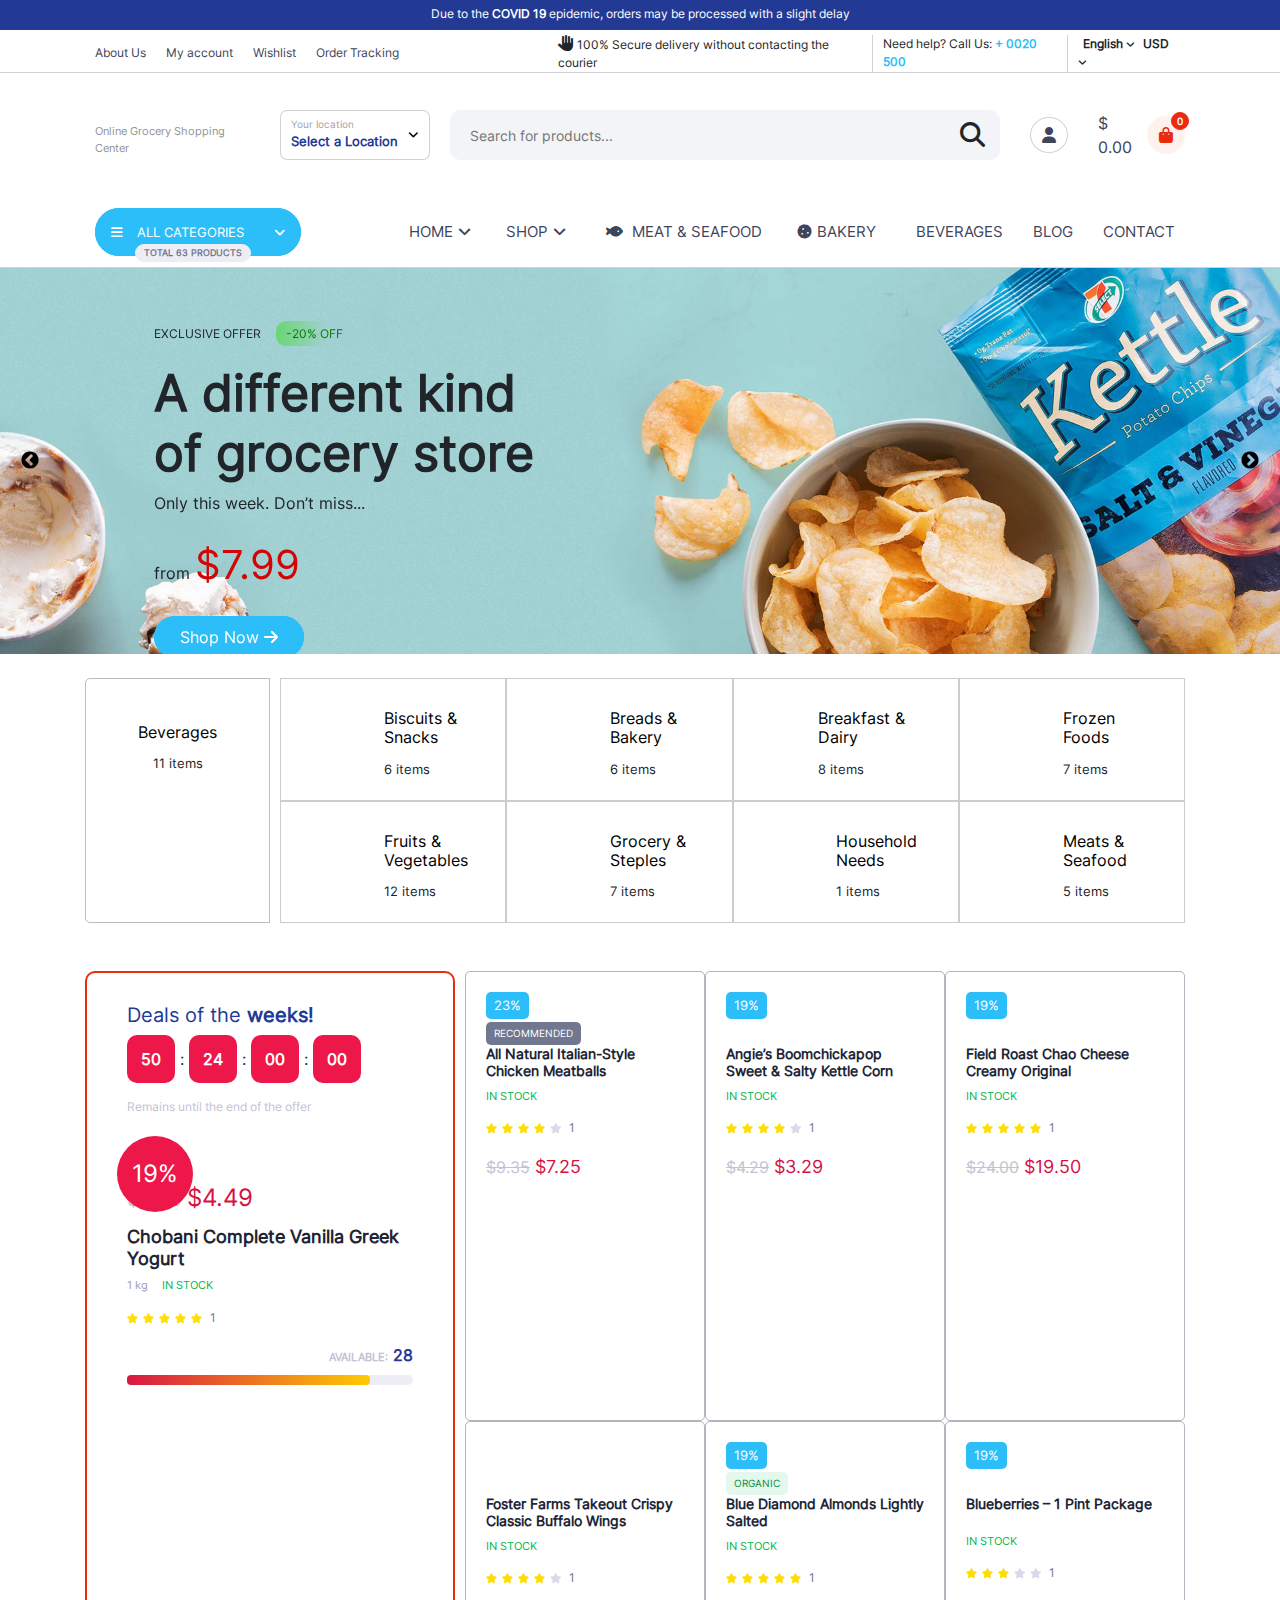
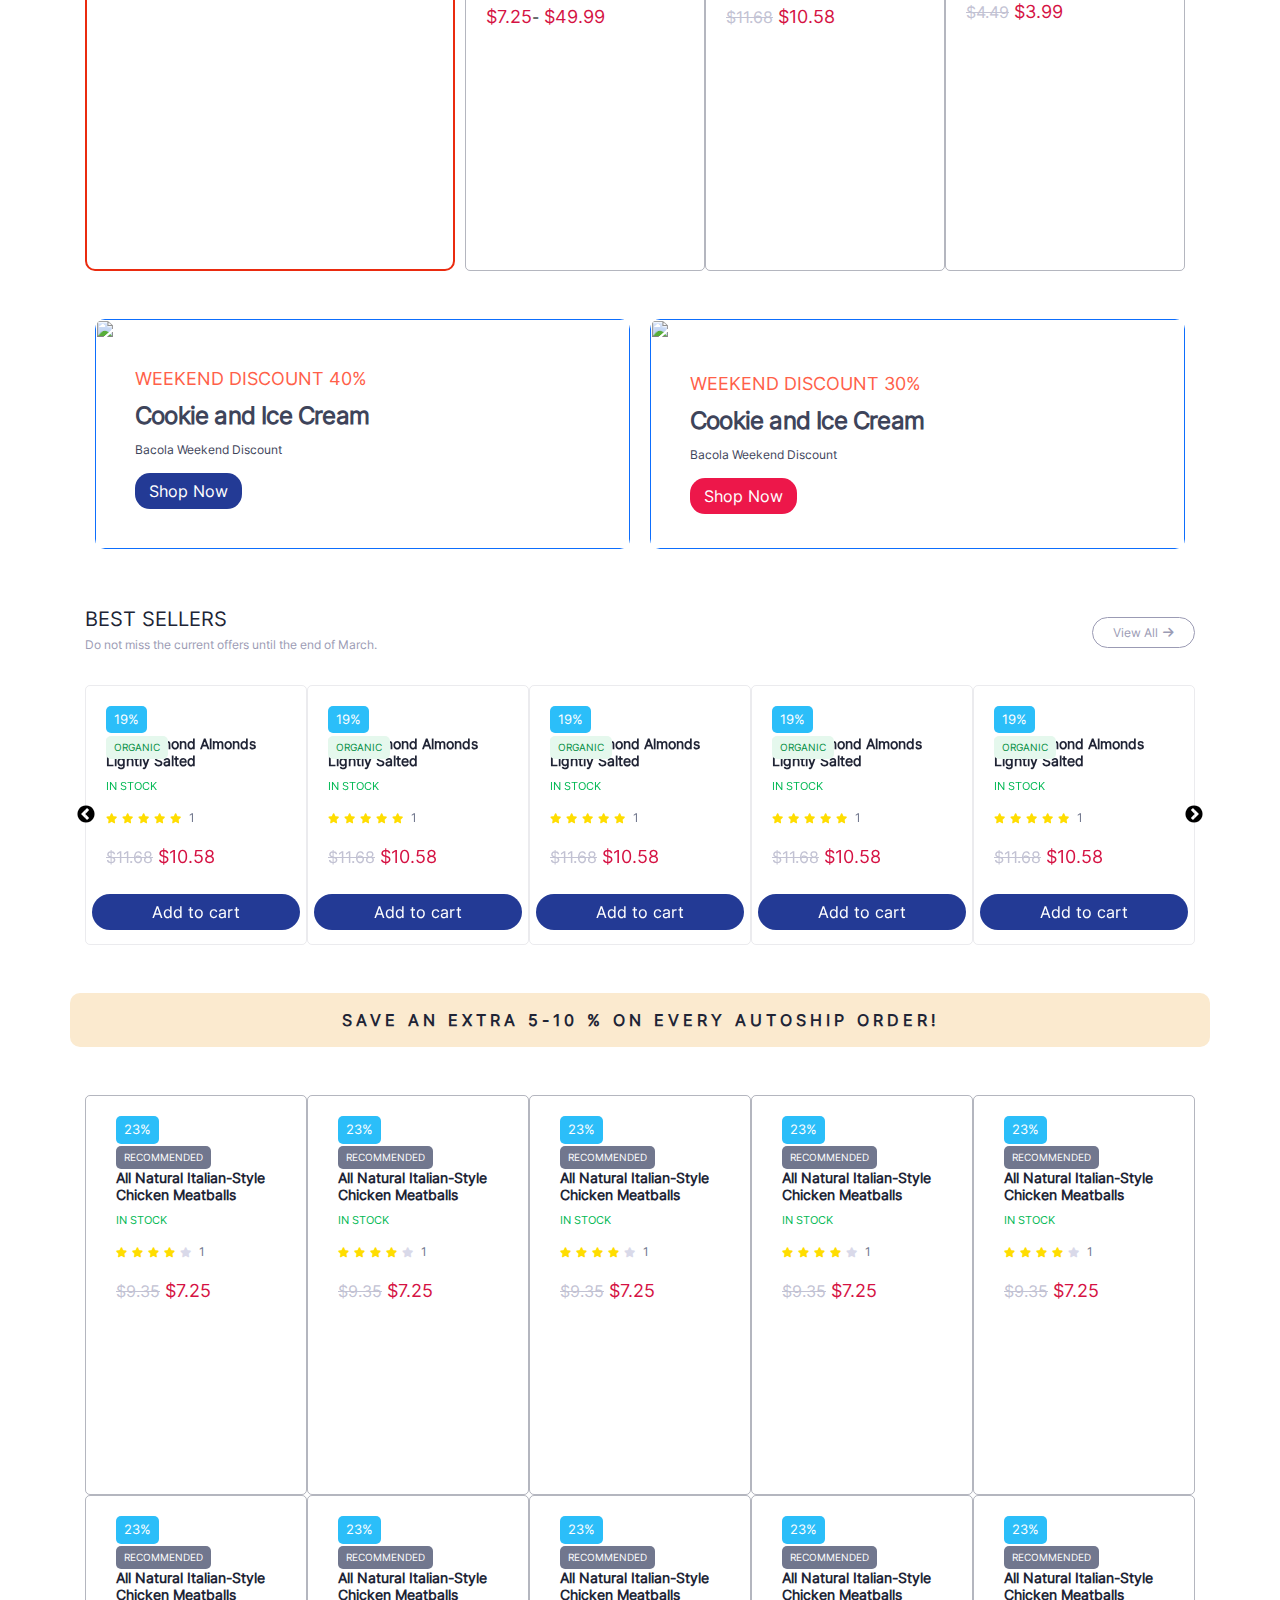
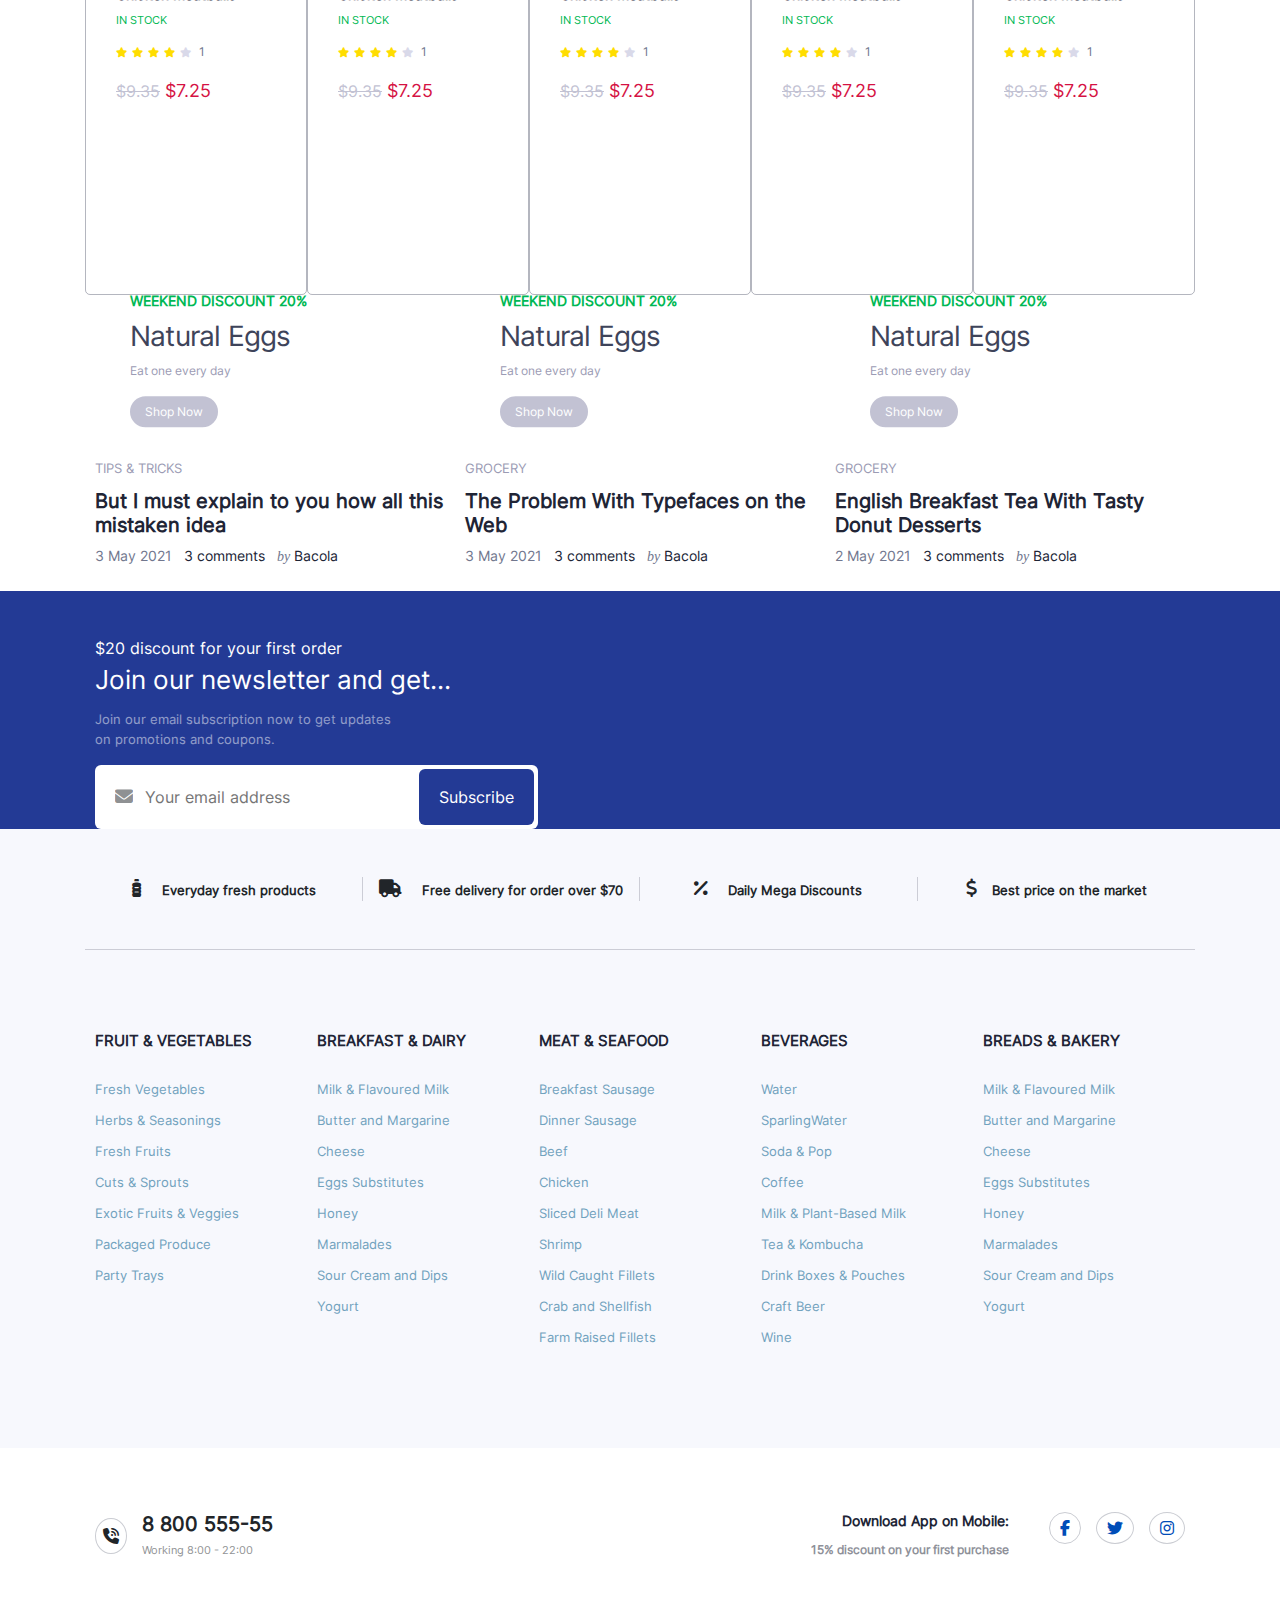
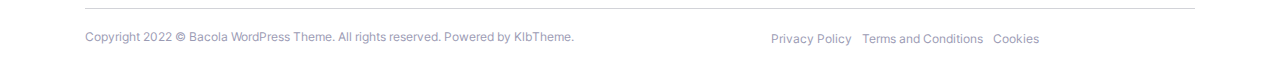
==== commit 8cfc5cd4: "create login and contact" ====
--- a/index.html
+++ b/index.html
@@ -6,7 +6,7 @@
     <meta http-equiv="X-UA-Compatible" content="IE=edge">
     <meta name="viewport" content="width=device-width, initial-scale=1.0">
     <title>Bacola - Grocery Market and Food Theme</title>
-
+    <link rel="stylesheet" href="https://cdnjs.cloudflare.com/ajax/libs/animate.css/4.1.1/animate.min.css" />
     <link rel="stylesheet" type="text/css" href="assets/slick/slick.css" />
     <link rel="stylesheet" type="text/css" href="assets/slick/slick-theme.css" />
     <link rel="stylesheet" href="assets/css/bootstrap.css">
@@ -345,7 +345,7 @@
                 </div>
             </div>
         </div>
-        <div class="header_menu">
+        <div class="header_menu animate__animated">
             <div class="container-fluid">
                 <div class="menu_top py-3 d-flex justify-content-between align-items-center">
                     <div class="menu_top_left">
@@ -2013,7 +2013,7 @@
                             <li><a href="">Honey</a></li>
                             <li><a href="">Marmalades</a></li>
                             <li><a href="">Sour Cream and Dips</a></li>
-                            <li><a href="">Yougrt</a></li>
+                            <li><a href="">Yogurt</a></li>
                         </ul>
                     </div>
                     <div class="text_box col-lg-2-5">
@@ -2054,7 +2054,7 @@
                             <li><a href="">Honey</a></li>
                             <li><a href="">Marmalades</a></li>
                             <li><a href="">Sour Cream and Dips</a></li>
-                            <li><a href="">Yougrt</a></li>
+                            <li><a href="">Yogurt</a></li>
                         </ul>
                     </div>
                 </div>
--- a/assets/css/style.css
+++ b/assets/css/style.css
@@ -120,7 +120,7 @@
     padding: 10px 20px;
   }
   .product_view .view_right .view_product .view_product_box {
-    height: 380px;
+    height: 420px;
   }
   .product_view .view_right .view_product .view_product_box .view_product_position {
     bottom: 3%;
@@ -153,6 +153,9 @@
   .slider_product .product_top .view_all a {
     padding: 10px 17px !important;
   }
+  .product_list .view_product_box {
+    height: 420px !important;
+  }
   .product_list .view_product_box .product_main .view_product_position {
     bottom: 3% !important;
   }
@@ -168,6 +171,514 @@
   .product_imglink .imglink_box {
     margin-bottom: 10px;
   }
+  .shop_mobile {
+    display: block !important;
+  }
+  .section_first .section_left {
+    display: none;
+  }
+  .section_first .section_right .section_right_top .section_right_top_mob {
+    display: block !important;
+  }
+  .section_first .section_right .section_right_top .section_right_top_desk {
+    display: none;
+  }
+}
+
+.section_first .section_left .left_categories h4 {
+  font-size: 14px;
+  margin-bottom: 20px;
+  font-weight: bold;
+}
+
+.section_first .section_left .left_categories .categories .ul_categories {
+  padding: 0;
+  color: #71778E;
+}
+
+.section_first .section_left .left_categories .categories .ul_categories li {
+  margin: 5px 0;
+}
+
+.section_first .section_left .left_categories .categories .ul_categories li a {
+  color: #71778E;
+}
+
+.section_first .section_left .left_categories .categories .ul_categories li .categ_down {
+  display: -webkit-box;
+  display: -ms-flexbox;
+  display: flex;
+  -webkit-box-pack: justify;
+      -ms-flex-pack: justify;
+          justify-content: space-between;
+  -webkit-box-align: center;
+      -ms-flex-align: center;
+          align-items: center;
+}
+
+.section_first .section_left .left_categories .categories .ul_categories li .ul_beverages,
+.section_first .section_left .left_categories .categories .ul_categories li .ul_breads,
+.section_first .section_left .left_categories .categories .ul_categories li .ul_fruits,
+.section_first .section_left .left_categories .categories .ul_categories li .ul_meats,
+.section_first .section_left .left_categories .categories .ul_categories li .ul_breakfast {
+  display: none;
+  color: #71778E;
+}
+
+.section_first .section_left .left_categories .status ul {
+  padding: 0;
+}
+
+.section_first .section_left .left_categories .status ul li {
+  margin: 5px 0;
+}
+
+.section_first .section_left .left_categories .status ul li a {
+  color: #71778E;
+}
+
+.section_first .section_left .left_categories .brands ul {
+  padding: 0;
+}
+
+.section_first .section_left .left_categories .brands ul li {
+  margin: 5px 0;
+}
+
+.section_first .section_left .left_categories .brands ul li a {
+  color: #71778E;
+}
+
+.section_first .section_left .left_categories .gif img {
+  width: 100%;
+}
+
+.section_first .section_right .section_right_top {
+  border-radius: 10px;
+  margin-bottom: 40px;
+  background-color: #F7F8FD;
+}
+
+.section_first .section_right .section_right_top .section_right_top_desktop {
+  margin: 0 20px;
+}
+
+.section_first .section_right .section_right_top .section_right_top_desktop .filter_right i {
+  margin-left: 20px;
+  font-size: 20px;
+  opacity: 0.5;
+  cursor: pointer;
+}
+
+.section_first .section_right .section_right_top .section_right_top_desktop .filter_right i:hover {
+  opacity: 1;
+}
+
+.section_first .section_right .section_right_top .section_right_top_desktop .filter_text span {
+  margin-right: 20px;
+}
+
+.section_first .section_right .section_right_top .section_right_top_desktop .filter_text span i {
+  margin-left: 5px;
+  font-size: 10px;
+}
+
+.section_first .section_right .section_right_top .section_right_top_desktop .filter_text .sort {
+  border-right: 1px solid #71778e5e;
+}
+
+.section_first .section_right .section_right_top .section_right_top_desktop .filter_text .sort i {
+  margin-right: 20px;
+}
+
+.section_first .section_right .section_right_top .section_right_top_mobile .filter_mob_right {
+  font-size: 13px;
+}
+
+.section_first .section_right .section_right_top .section_right_top_mobile .filter_mob_right span {
+  margin-left: 7px;
+}
+
+.section_first .section_right .section_right_top .section_right_top_mobile .filter_mob_text {
+  font-size: 12px;
+  margin-right: 10px;
+}
+
+.section_first .section_right .section_right_product .row .right_product_box {
+  border: 1px solid #3e445a63;
+  border-radius: 5px;
+  overflow: hidden;
+  height: 400px;
+  position: relative;
+  -webkit-transition: 0.3s;
+  transition: 0.3s;
+}
+
+.section_first .section_right .section_right_product .row .right_product_box .product_main .view_img {
+  position: relative;
+  padding: 20px;
+}
+
+.section_first .section_right .section_right_product .row .right_product_box .product_main .view_img .view_percent,
+.section_first .section_right .section_right_product .row .right_product_box .product_main .view_img .view_comment {
+  padding: 4px 8px;
+  background-color: #2BBEF9;
+  font-size: 13px;
+  border-radius: 5px;
+  color: #fff;
+  position: absolute;
+  left: 20px;
+}
+
+.section_first .section_right .section_right_product .row .right_product_box .product_main .view_img .view_comment {
+  padding: 4px 8px;
+  background-color: #71778E;
+  font-size: 10px;
+  border-radius: 5px;
+  color: #fff;
+  position: absolute;
+  top: 50px;
+  left: 20px;
+}
+
+.section_first .section_right .section_right_product .row .right_product_box .product_main .view_img .view_organic {
+  padding: 4px 8px;
+  background-color: #e5f8ed;
+  font-size: 10px;
+  border-radius: 5px;
+  color: #038e42;
+  position: absolute;
+  top: 50px;
+  left: 20px;
+}
+
+.section_first .section_right .section_right_product .row .right_product_box .product_main .view_img img {
+  width: 100%;
+}
+
+.section_first .section_right .section_right_product .row .right_product_box .product_main .view_bottom {
+  padding: 0 10px 10px;
+}
+
+.section_first .section_right .section_right_product .row .right_product_box .product_main .view_bottom .view_price {
+  margin-bottom: 10px;
+}
+
+.section_first .section_right .section_right_product .row .right_product_box .product_main .view_bottom .view_price .price_old {
+  color: #c2c2d3;
+  font-size: 16px;
+}
+
+.section_first .section_right .section_right_product .row .right_product_box .product_main .view_bottom .view_price .price_new {
+  color: #d51243;
+  font-size: 18px;
+}
+
+.section_first .section_right .section_right_product .row .right_product_box .product_main .view_bottom h3 {
+  margin-top: 10px;
+  font-size: 14px;
+  font-weight: bold;
+}
+
+.section_first .section_right .section_right_product .row .right_product_box .product_main .view_bottom h3 a {
+  color: #202435;
+}
+
+.section_first .section_right .section_right_product .row .right_product_box .product_main .view_bottom .last_box {
+  margin-bottom: 20px;
+}
+
+.section_first .section_right .section_right_product .row .right_product_box .product_main .view_bottom .view_details {
+  font-size: 11px;
+  margin-bottom: 10px;
+}
+
+.section_first .section_right .section_right_product .row .right_product_box .product_main .view_bottom .view_details .stock {
+  color: #00b853;
+}
+
+.section_first .section_right .section_right_product .row .right_product_box .product_main .view_bottom .view_raiting {
+  margin-bottom: 15px;
+  color: #71778e;
+}
+
+.section_first .section_right .section_right_product .row .right_product_box .product_main .view_bottom .view_raiting i {
+  font-size: 10px;
+  color: #ffdd00;
+}
+
+.section_first .section_right .section_right_product .row .right_product_box .product_main .view_bottom .view_raiting .noactive {
+  color: #d9d9e9;
+}
+
+.section_first .section_right .section_right_product .row .right_product_box .product_main .view_bottom .view_raiting .raiting {
+  font-size: 11.72px;
+  margin-left: 3px;
+}
+
+.section_first .section_right .section_right_product .row .right_product_box .view_product_position {
+  width: 100%;
+  position: absolute;
+  text-align: center;
+  bottom: -40%;
+  left: 50%;
+  -webkit-transform: translateX(-50%);
+          transform: translateX(-50%);
+}
+
+.section_first .section_right .section_right_product .row .right_product_box .view_product_position span {
+  width: 100%;
+  padding: 8px 60px;
+  background-color: #233a95;
+  color: #fff;
+  border-radius: 30px;
+}
+
+.section_first .section_right .section_right_product .row .right_product_box .view_product_position .spanwidth {
+  padding: 8px 50px;
+}
+
+.section_first .section_right .section_right_product .row .right_product_box:hover .view_product_position {
+  bottom: 5%;
+  -webkit-transition: 0.3s;
+  transition: 0.3s;
+}
+
+.section_first .section_right .section_right_pages {
+  margin-top: 20px;
+  overflow: hidden;
+}
+
+.section_first .section_right .section_right_pages ul li {
+  padding: 5px 13px;
+  margin: 0 5px;
+}
+
+.section_first .section_right .section_right_pages ul li a {
+  color: #000;
+  font-weight: bold;
+}
+
+.section_first .section_right .section_right_pages ul li:hover {
+  border: 1px solid #c7c8c986;
+  background-color: #c7c8c986;
+  border-radius: 50%;
+}
+
+.section_first .section_right .section_right_pages ul .first_li {
+  border: 1px solid #2BBEF9;
+  background-color: #2BBEF9;
+  border-radius: 50%;
+}
+
+.section_first .section_right .section_right_pages ul .first_li a {
+  color: #fff;
+}
+
+.shop_mobile {
+  position: relative;
+  padding: 0 15px;
+}
+
+.shop_mobile .mobile_text {
+  top: 0px;
+  left: 20px;
+  position: absolute;
+  padding: 1.875rem;
+}
+
+.shop_mobile .mobile_text .text_top,
+.shop_mobile .mobile_text .text_center {
+  width: 60%;
+}
+
+.shop_mobile .mobile_text .text_top h4,
+.shop_mobile .mobile_text .text_center h4 {
+  font-size: 24px;
+}
+
+.shop_mobile .mobile_text .text_top h3,
+.shop_mobile .mobile_text .text_center h3 {
+  font-weight: bold;
+  font-size: 30px;
+}
+
+.shop_mobile .mobile_text .text_top h3 .color-success,
+.shop_mobile .mobile_text .text_center h3 .color-success {
+  color: #00b853;
+}
+
+.shop_mobile .mobile_text .text_bottom {
+  font-size: 12px;
+  color: #9b9bb4;
+}
+
+.shop_mobile .mobile_img img {
+  width: 100%;
+  height: 230px;
+  -o-object-fit: cover;
+     object-fit: cover;
+}
+
+.section_login .login h2, .section_login .register h2 {
+  font-size: 16px;
+  color: #202435;
+  margin-bottom: 12px;
+  font-weight: bold;
+  padding-bottom: 12px;
+  border-bottom: 1px solid #9092993c;
+}
+
+.section_login .login form .username label, .section_login .login form .password label, .section_login .register form .username label, .section_login .register form .password label {
+  display: block;
+  font-size: 13px;
+  margin-bottom: 8px;
+}
+
+.section_login .login form .username input, .section_login .login form .password input, .section_login .register form .username input, .section_login .register form .password input {
+  width: 100%;
+  height: 40px;
+  border-radius: 6px;
+  outline: none;
+  border: none;
+  background-color: #bbbcc03c;
+  padding-left: 20px;
+}
+
+.section_login .login form .remember label, .section_login .register form .remember label {
+  font-size: 13px;
+}
+
+.section_login .login form button, .section_login .register form button {
+  width: 80px;
+  height: 40px;
+  border-radius: 4px;
+  background-color: #233A95;
+  border: none;
+  color: #fff;
+  margin-bottom: 8px;
+}
+
+.section_login .login form .forgotpassword a, .section_login .register form .forgotpassword a {
+  color: #2bbef9;
+  font-size: 14px;
+}
+
+.section_login .login form .privacy, .section_login .register form .privacy {
+  font-size: 13px;
+  color: #202435;
+}
+
+.section_login .login form .privacy a, .section_login .register form .privacy a {
+  text-decoration: underline;
+  color: #ed174a;
+}
+
+.contact .contact_top h1 {
+  color: #202435;
+}
+
+.contact .contact_top p {
+  font-size: 14px;
+}
+
+.contact .contact_details {
+  display: -webkit-box;
+  display: -ms-flexbox;
+  display: flex;
+  -webkit-box-pack: justify;
+      -ms-flex-pack: justify;
+          justify-content: space-between;
+}
+
+.contact .contact_details .contact_details_box {
+  width: 32%;
+  border-radius: 6px;
+  background-color: #F3F3F6;
+}
+
+.contact .contact_details .contact_details_box .details_box_content {
+  text-align: center;
+  padding: 30px;
+}
+
+.contact .contact_details .contact_details_box .details_box_content i {
+  font-size: 35px;
+  margin-bottom: 20px;
+  color: #233A95;
+}
+
+.contact .contact_details .contact_details_box .details_box_content h5 {
+  font-size: 15px;
+  color: #202435;
+  margin-bottom: 8px;
+}
+
+.contact .contact_details .contact_details_box .details_box_content p {
+  font-size: 13px;
+  color: #202435;
+  margin-bottom: 16px;
+}
+
+.contact .contact_form {
+  padding: 0 204px;
+  border-radius: 10px;
+  -webkit-box-shadow: rgba(100, 100, 111, 0.2) 0px 50px 50px 50px;
+          box-shadow: rgba(100, 100, 111, 0.2) 0px 50px 50px 50px;
+}
+
+.contact .contact_form .contact_form_top {
+  text-align: center;
+  border-bottom: 1px solid #9092993c;
+}
+
+.contact .contact_form .contact_form_top h1 {
+  color: #202435;
+}
+
+.contact .contact_form .contact_form_top p {
+  font-size: 14px;
+  color: #202435;
+}
+
+.contact .contact_form .form_send .sendname, .contact .contact_form .form_send .sendemail, .contact .contact_form .form_send .sendsubject, .contact .contact_form .form_send .sendmessage {
+  margin-bottom: 10px;
+}
+
+.contact .contact_form .form_send .sendname label, .contact .contact_form .form_send .sendemail label, .contact .contact_form .form_send .sendsubject label, .contact .contact_form .form_send .sendmessage label {
+  display: block;
+  font-size: 13px;
+  margin-bottom: 8px;
+}
+
+.contact .contact_form .form_send .sendname input, .contact .contact_form .form_send .sendemail input, .contact .contact_form .form_send .sendsubject input, .contact .contact_form .form_send .sendmessage input {
+  width: 100%;
+  height: 40px;
+  border-radius: 6px;
+  outline: none;
+  border: none;
+  background-color: #bbbcc03c;
+  padding-left: 20px;
+}
+
+.contact .contact_form .form_send .sendname textarea, .contact .contact_form .form_send .sendemail textarea, .contact .contact_form .form_send .sendsubject textarea, .contact .contact_form .form_send .sendmessage textarea {
+  width: 100%;
+  height: 100px;
+  border-radius: 6px;
+  outline: none;
+  border: none;
+  background-color: #bbbcc03c;
+  padding: 10px 20px;
+}
+
+.contact .contact_form .form_send button {
+  padding: 0 36px;
+  border-radius: 4px;
+  height: 50px;
+  background-color: #233A95;
+  border: none;
+  color: #fff;
+  margin-bottom: 8px;
 }
 
 * {
@@ -274,7 +785,7 @@
 .header_two .two_right .two_right_right span {
   cursor: pointer;
   font-weight: bold;
-  margin-left: 10px;
+  margin-left: 5px;
 }
 
 .header_two .two_right .two_right_right span i {
@@ -299,6 +810,7 @@
   opacity: 0;
   visibility: hidden;
   top: 45px;
+  z-index: 30000;
 }
 
 .header_two .two_right .two_right_right .lang .lang_down ul {
@@ -778,6 +1290,7 @@
 }
 
 .header_four .four_right ul .fourth_first_li .home_down {
+  z-index: 3000;
   border-radius: 5px;
   background-color: #fff;
   -webkit-box-shadow: 1px 2px 0px 1px rgba(202, 200, 200, 0.75);
@@ -917,9 +1430,8 @@
   height: 100%;
   z-index: 10000;
   overflow-y: scroll;
-  width: 0%;
-  opacity: 0;
-  visibility: hidden;
+  width: 100%;
+  display: none;
   -webkit-transition: 0.5s;
   transition: 0.5s;
 }
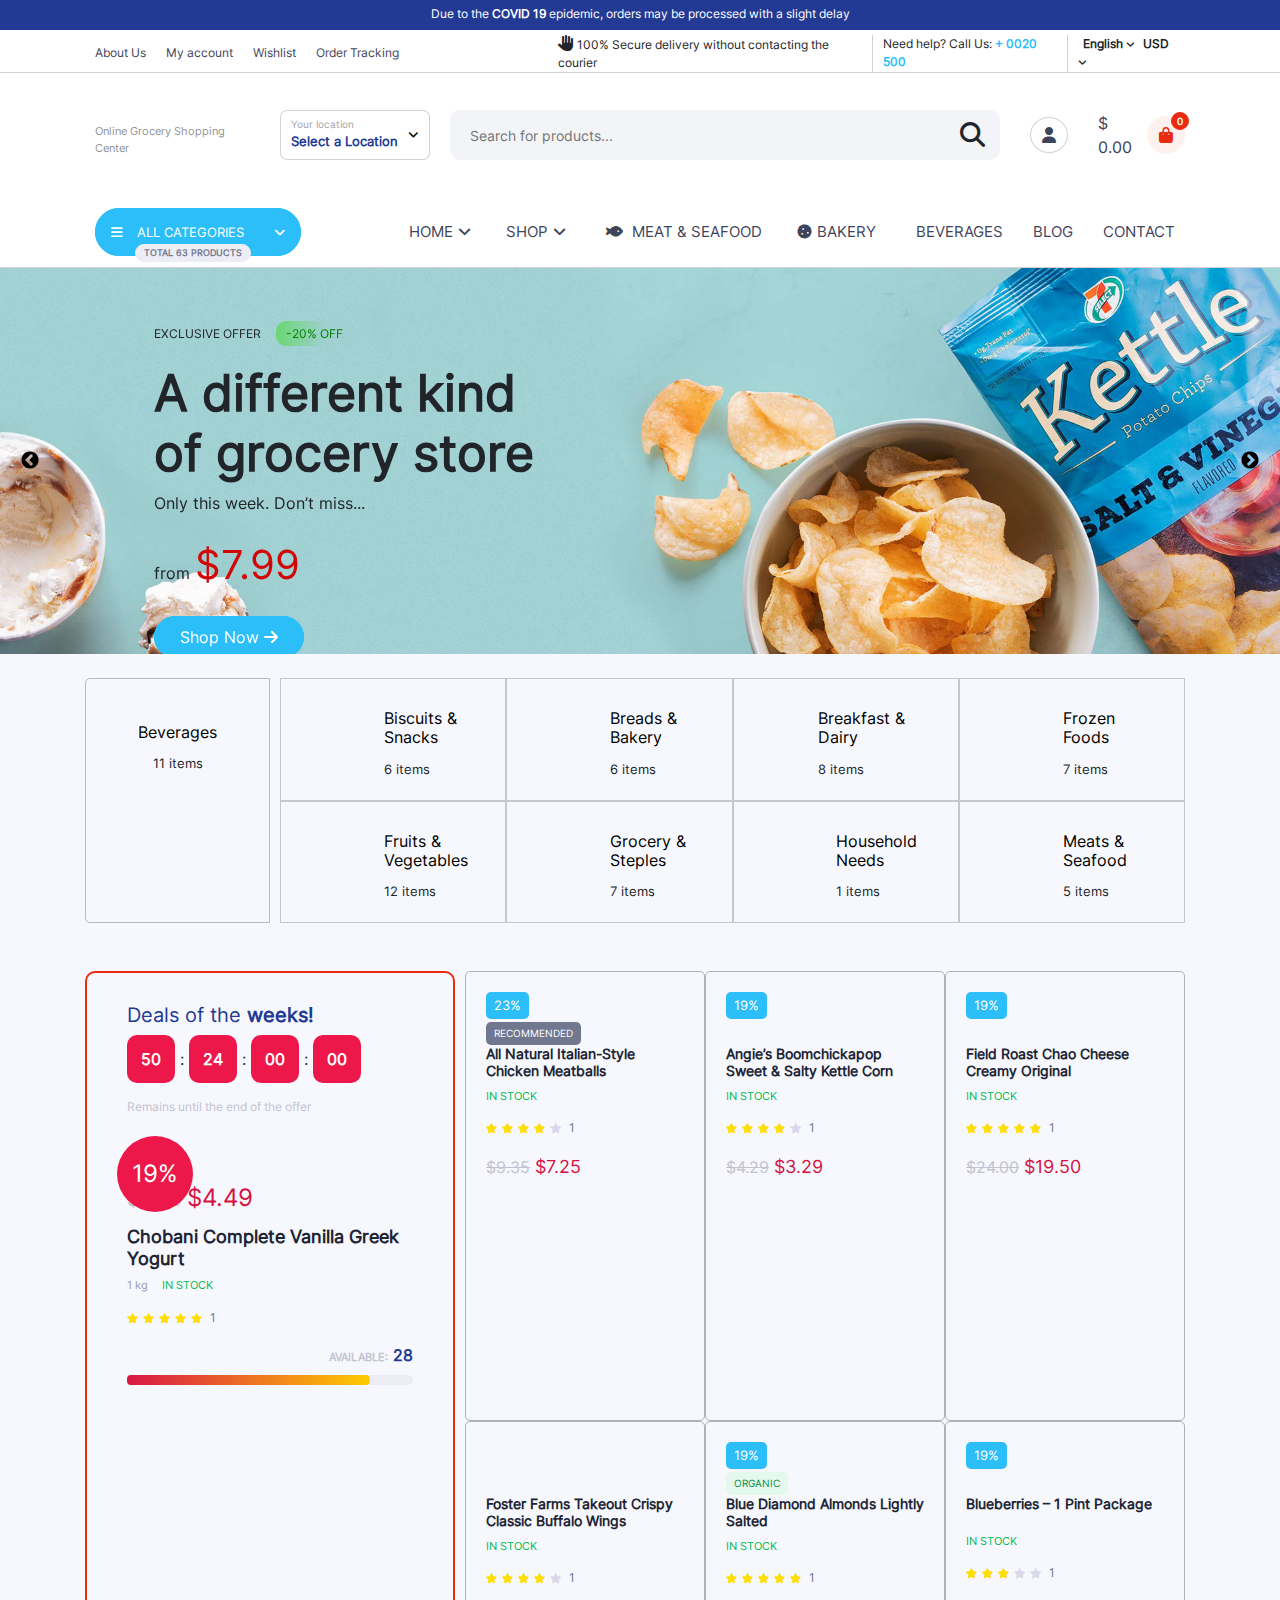
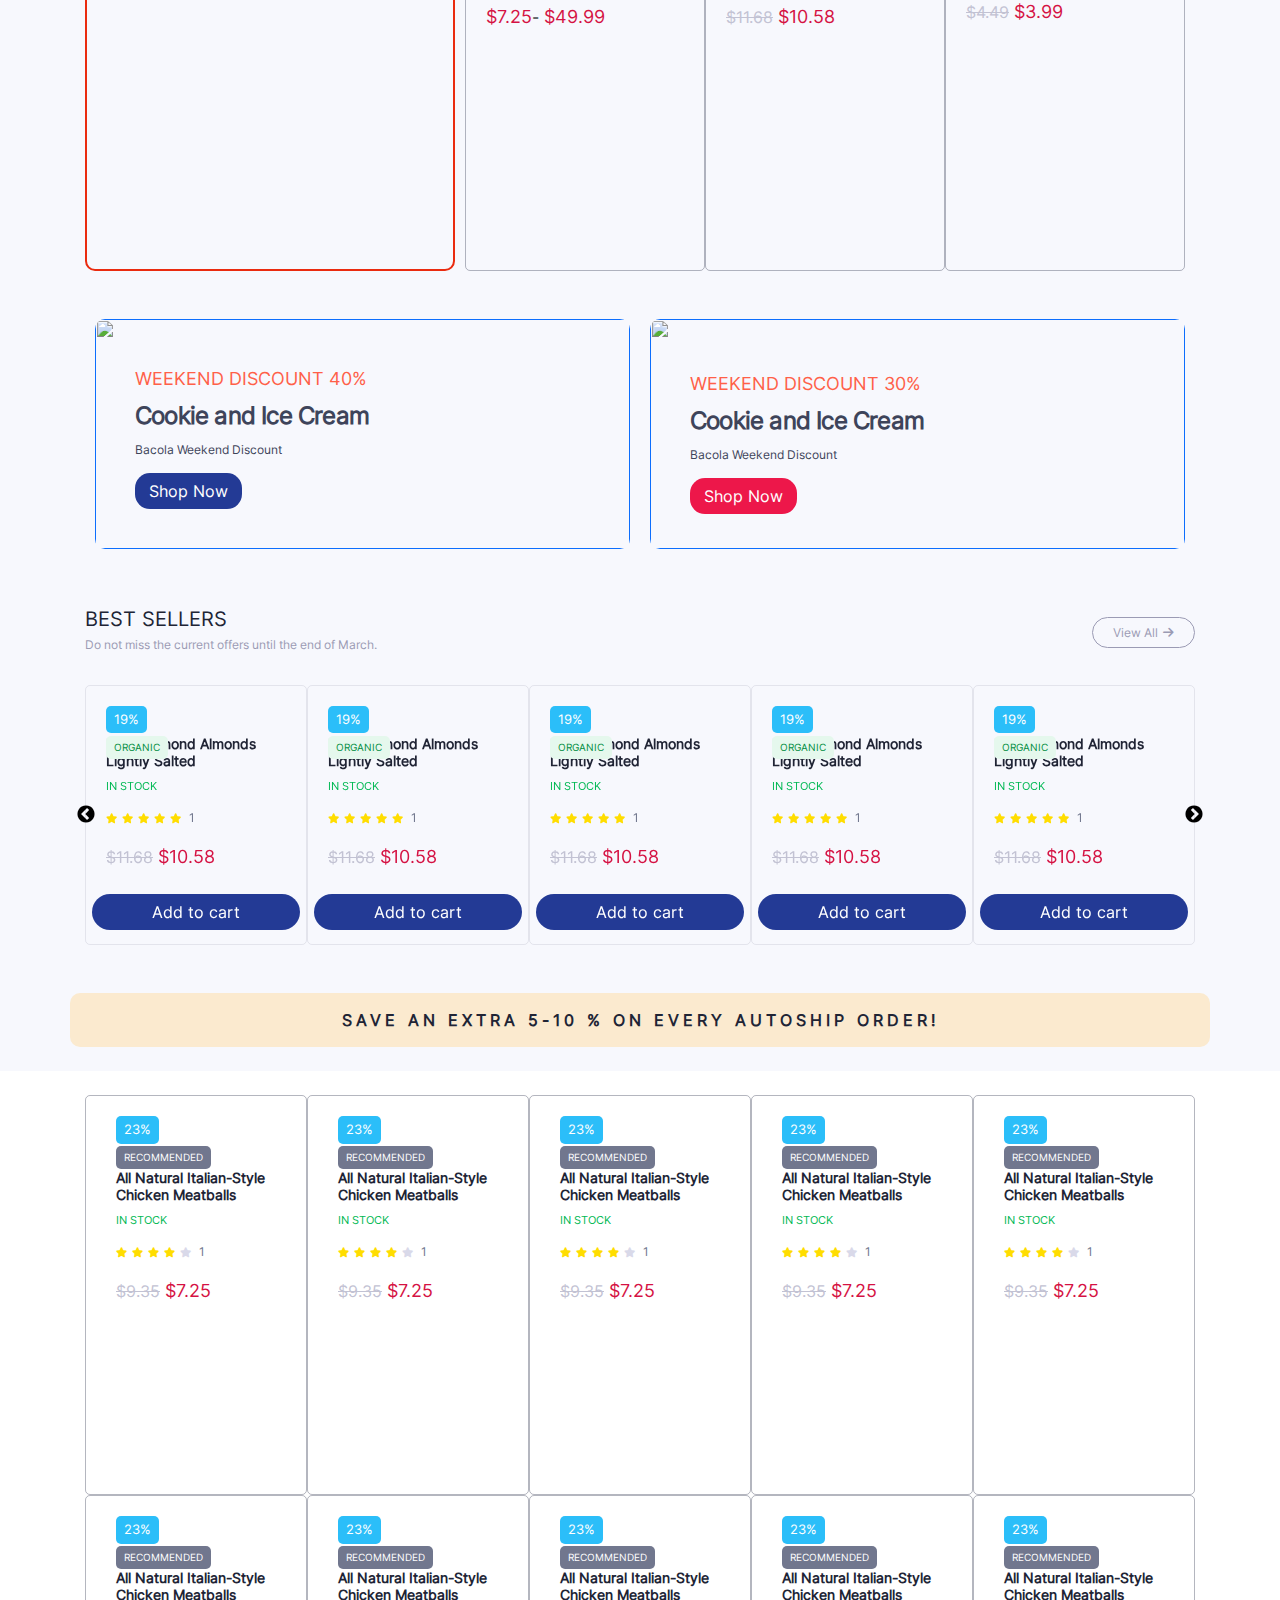
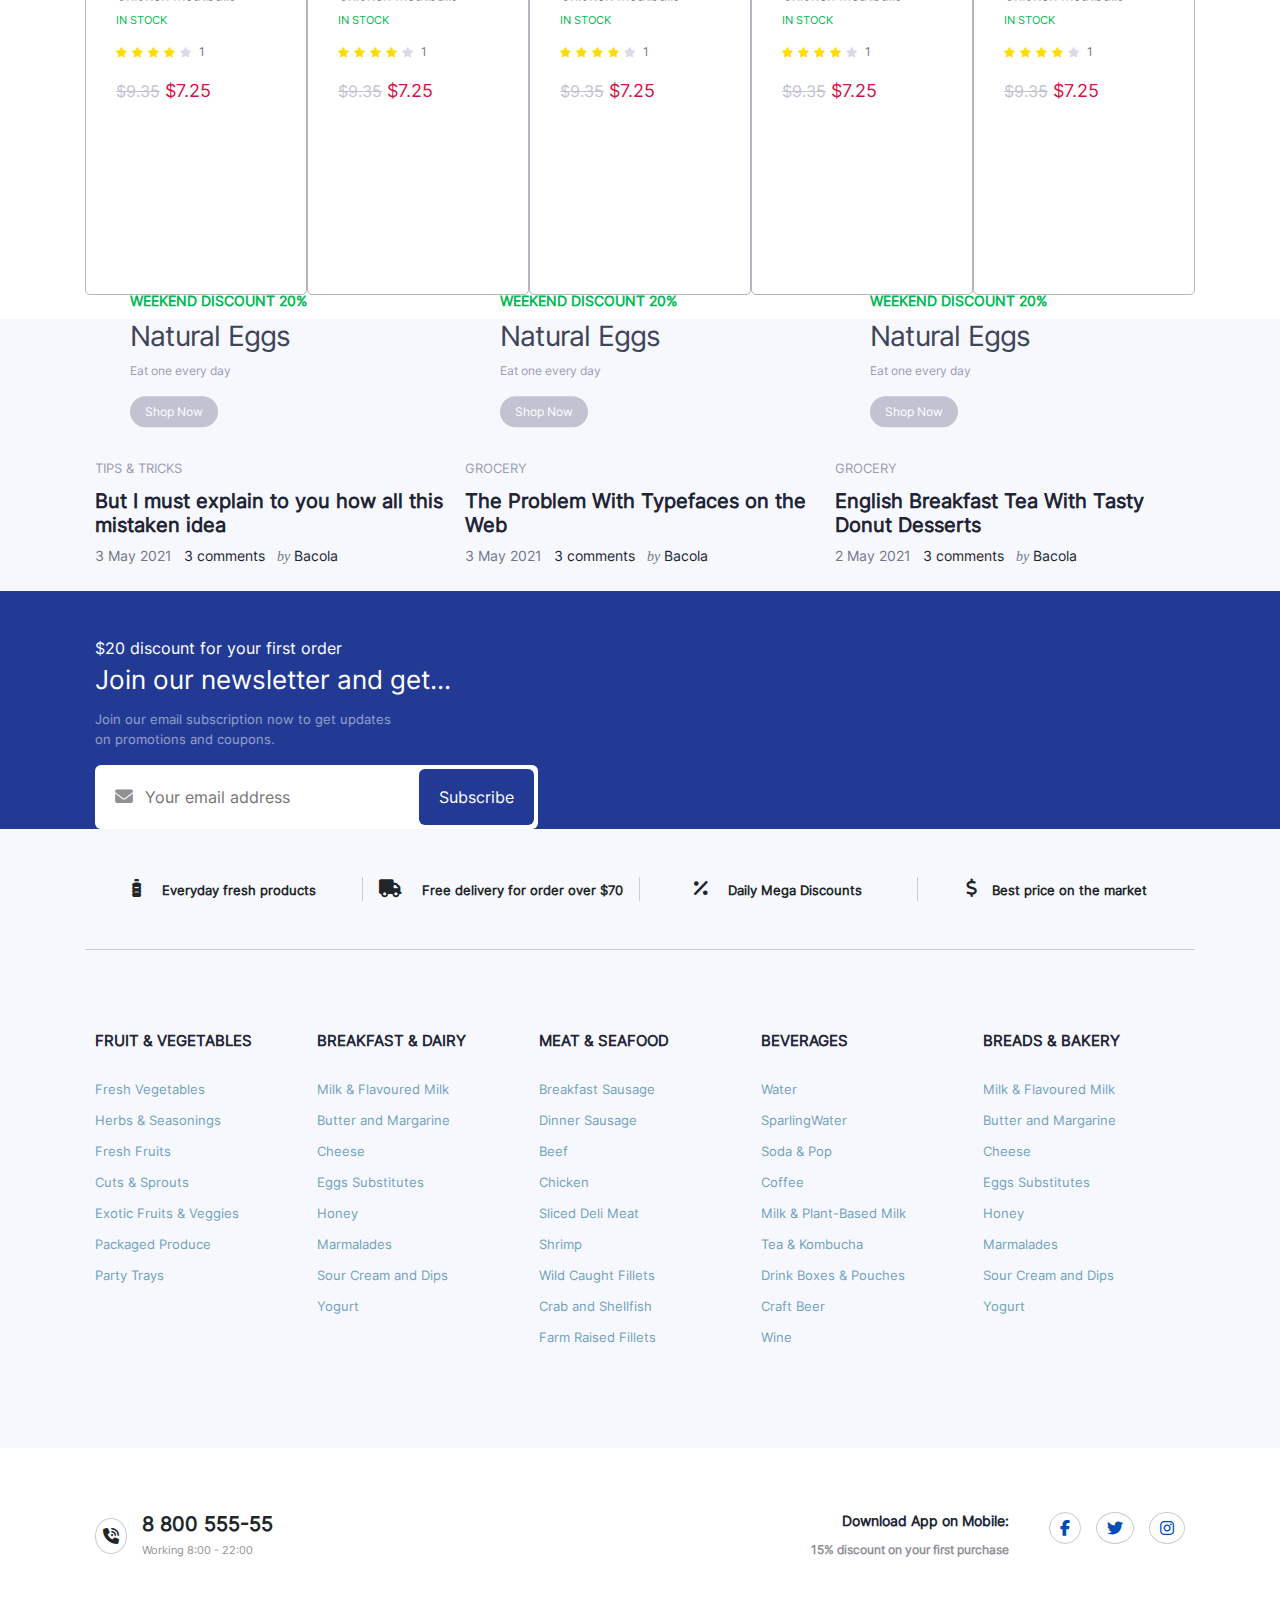
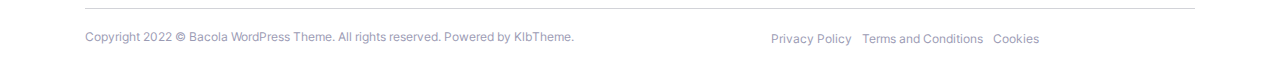
==== commit d6b07f2e: "create login, prod details and contact pages" ====
--- a/index.html
+++ b/index.html
@@ -145,7 +145,7 @@
                     </div>
                     <div class="header_three_right col-lg-2 d-flex  align-items-center">
                         <div class="login_btn">
-                            <a href="">
+                            <a href="login.html">
                                 <i class="fa-solid fa-user"></i>
                             </a>
                         </div>
@@ -253,7 +253,7 @@
                                         <ul>
                                             <li><a href="">Shop Default</a></li>
                                             <li><a href="">Shop Ride Sidebar</a></li>
-                                            <li><a href="">Shop Wide</a></li>
+                                            <li><a href="shopwide.html">Shop Wide</a></li>
                                             <li><a href="">List Left Sidebar</a></li>
                                             <li><a href="">Load More Button</a></li>
                                             <li><a href="">Infinite Scrolling</a></li>
@@ -312,7 +312,7 @@
                             <li class="categorie_li"><a class="category_a" href=""><i
                                         class="fa-thin fa-mug-saucer"></i>BEVERAGES</a></li>
                             <li class="categorie_li"><a class="category_a" href="">BLOG</a></li>
-                            <li class="categorie_li"><a class="category_a" href="">CONTACT</a></li>
+                            <li class="categorie_li"><a class="category_a" href="contactus.html">CONTACT</a></li>
                         </ul>
                     </div>
                 </div>
@@ -911,7 +911,7 @@
                                 </div>
                             </div>
                             <div class="view_product_position">
-                                <a href=""><span>Add to cart</span></a>
+                                <a href="#"><span>Add to cart</span></a>
                             </div>
                         </div>
                         <div class="view_product_box col-lg-4 col-6">
@@ -947,7 +947,7 @@
                                 </div>
                             </div>
                             <div class="view_product_position">
-                                <a href=""><span>Add to cart</span></a>
+                                <a href="#"><span>Add to cart</span></a>
                             </div>
                         </div>
                         <div class="view_product_box col-lg-4 col-6">
@@ -983,7 +983,7 @@
                                 </div>
                             </div>
                             <div class="view_product_position">
-                                <a href=""><span>Add to cart</span></a>
+                                <a href="#"><span>Add to cart</span></a>
                             </div>
                         </div>
                         <div class="view_product_box col-lg-4 col-6">
@@ -1054,7 +1054,7 @@
                                 </div>
                             </div>
                             <div class="view_product_position">
-                                <a href=""><span>Add to cart</span></a>
+                                <a href="#"><span>Add to cart</span></a>
                             </div>
                         </div>
                         <div class="view_product_box col-lg-4 col-6">
@@ -1089,7 +1089,7 @@
                                 </div>
                             </div>
                             <div class="view_product_position">
-                                <a href=""><span>Add to cart</span></a>
+                                <a href="#"><span>Add to cart</span></a>
                             </div>
                         </div>
                     </div>
@@ -1190,7 +1190,7 @@
                             </div>
                         </div>
                         <div class="view_product_position">
-                            <a href=""><span>Add to cart</span></a>
+                            <a href="#"><span>Add to cart</span></a>
                         </div>
                     </div>
                 </div>
@@ -1226,7 +1226,7 @@
                             </div>
                         </div>
                         <div class="view_product_position">
-                            <a href=""><span>Add to cart</span></a>
+                            <a href="#"><span>Add to cart</span></a>
                         </div>
                     </div>
                 </div>
@@ -1262,7 +1262,7 @@
                             </div>
                         </div>
                         <div class="view_product_position">
-                            <a href=""><span>Add to cart</span></a>
+                            <a href="#"><span>Add to cart</span></a>
                         </div>
                     </div>
                 </div>
@@ -1298,7 +1298,7 @@
                             </div>
                         </div>
                         <div class="view_product_position">
-                            <a href=""><span>Add to cart</span></a>
+                            <a href="#"><span>Add to cart</span></a>
                         </div>
                     </div>
                 </div>
@@ -1334,7 +1334,7 @@
                             </div>
                         </div>
                         <div class="view_product_position">
-                            <a href=""><span>Add to cart</span></a>
+                            <a href="#"><span>Add to cart</span></a>
                         </div>
                     </div>
                 </div>
@@ -1370,7 +1370,7 @@
                             </div>
                         </div>
                         <div class="view_product_position">
-                            <a href=""><span>Add to cart</span></a>
+                            <a href="#"><span>Add to cart</span></a>
                         </div>
                     </div>
                 </div>
@@ -1406,7 +1406,7 @@
                             </div>
                         </div>
                         <div class="view_product_position">
-                            <a href=""><span>Add to cart</span></a>
+                            <a href="#"><span>Add to cart</span></a>
                         </div>
                     </div>
                 </div>
@@ -1440,9 +1440,9 @@
                                 <span class="price_old"><del>$11.68</del></span>
                                 <span class="price_new">$10.58</span>
                             </div>
-                        </div>
+                        </div   >
                         <div class="view_product_position">
-                            <a href=""><span>Add to cart</span></a>
+                            <a href="#"><span>Add to cart</span></a>
                         </div>
                     </div>
                 </div>
@@ -1488,7 +1488,7 @@
                             </div>
                         </div>
                         <div class="view_product_position">
-                            <a href=""><span>Add to cart</span></a>
+                            <a href="#"><span>Add to cart</span></a>
                         </div>
                     </div>
                 </div>
@@ -1523,7 +1523,7 @@
                             </div>
                         </div>
                         <div class="view_product_position">
-                            <a href=""><span>Add to cart</span></a>
+                            <a href="#"><span>Add to cart</span></a>
                         </div>
                     </div>
                 </div>
@@ -1558,7 +1558,7 @@
                             </div>
                         </div>
                         <div class="view_product_position">
-                            <a href=""><span>Add to cart</span></a>
+                            <a href="#"><span>Add to cart</span></a>
                         </div>
                     </div>
                 </div>
@@ -1593,7 +1593,7 @@
                             </div>
                         </div>
                         <div class="view_product_position">
-                            <a href=""><span>Add to cart</span></a>
+                            <a href="#"><span>Add to cart</span></a>
                         </div>
                     </div>
                 </div>
@@ -1628,7 +1628,7 @@
                             </div>
                         </div>
                         <div class="view_product_position">
-                            <a href=""><span>Add to cart</span></a>
+                            <a href="#"><span>Add to cart</span></a>
                         </div>
                     </div>
                 </div>
@@ -1663,7 +1663,7 @@
                             </div>
                         </div>
                         <div class="view_product_position">
-                            <a href=""><span>Add to cart</span></a>
+                            <a href="#"><span>Add to cart</span></a>
                         </div>
                     </div>
                 </div>
@@ -1698,7 +1698,7 @@
                             </div>
                         </div>
                         <div class="view_product_position">
-                            <a href=""><span>Add to cart</span></a>
+                            <a href="#"><span>Add to cart</span></a>
                         </div>
                     </div>
                 </div>
@@ -1733,7 +1733,7 @@
                             </div>
                         </div>
                         <div class="view_product_position">
-                            <a href=""><span>Add to cart</span></a>
+                            <a href="#"><span>Add to cart</span></a>
                         </div>
                     </div>
                 </div>
@@ -1768,7 +1768,7 @@
                             </div>
                         </div>
                         <div class="view_product_position">
-                            <a href=""><span>Add to cart</span></a>
+                            <a href="#"><span>Add to cart</span></a>
                         </div>
                     </div>
                 </div>
@@ -1803,7 +1803,7 @@
                             </div>
                         </div>
                         <div class="view_product_position">
-                            <a href=""><span>Add to cart</span></a>
+                            <a href="#"><span>Add to cart</span></a>
                         </div>
                     </div>
                 </div>
--- a/assets/css/style.css
+++ b/assets/css/style.css
@@ -681,6 +681,627 @@
   margin-bottom: 8px;
 }
 
+section {
+  background-color: #f7f8fd;
+}
+
+.prod_details {
+  padding: 40px;
+  background-color: #fff;
+}
+
+.prod_details .prod_details_top h1 {
+  font-size: 24px;
+  color: #202435;
+}
+
+.prod_details .prod_details_top ul {
+  padding: 0;
+}
+
+.prod_details .prod_details_top ul li {
+  font-size: 12px;
+}
+
+.prod_details .prod_details_top ul .border_right {
+  border-right: 1px solid #b2b4bb8b;
+  background-color: #b2b4bb8b;
+  margin: 0 10px;
+}
+
+.prod_details .prod_details_top ul li i {
+  color: #e7df05;
+}
+
+.prod_details .prod_details_top ul li .laststar {
+  color: #7f818c50;
+}
+
+.prod_details .prod_details_top .prod_details_content .content_left {
+  position: relative;
+}
+
+.prod_details .prod_details_top .prod_details_content .content_left img {
+  width: 100%;
+}
+
+.prod_details .prod_details_top .prod_details_content .content_left .img_catalog ul {
+  width: 225px;
+  padding: 0;
+  display: -webkit-box;
+  display: -ms-flexbox;
+  display: flex;
+  -webkit-box-pack: justify;
+      -ms-flex-pack: justify;
+          justify-content: space-between;
+  margin: 0 auto;
+  margin-bottom: 20px;
+}
+
+.prod_details .prod_details_top .prod_details_content .content_left .img_catalog ul li {
+  border: 1px solid #b2b4bb8b;
+  border-radius: 5px;
+  width: 67px;
+  margin: 0 auto;
+}
+
+.prod_details .prod_details_top .prod_details_content .content_left .img_catalog ul li img {
+  border-radius: 5px;
+}
+
+.prod_details .prod_details_top .prod_details_content .content_left .img_catalog ul .firstli {
+  border-color: #202435;
+}
+
+.prod_details .prod_details_top .prod_details_content .content_left .content_text {
+  position: absolute;
+  top: 20px;
+  font-size: 12px;
+}
+
+.prod_details .prod_details_top .prod_details_content .content_left .content_text .percent {
+  background-color: #2BBEF9;
+  padding: 5px 10px;
+  border-radius: 7px;
+  color: #fff;
+}
+
+.prod_details .prod_details_top .prod_details_content .content_left .content_text .comment {
+  background-color: #71778E;
+  padding: 5px 10px;
+  border-radius: 7px;
+  color: #fff;
+}
+
+.prod_details .prod_details_top .prod_details_content .content_center .process {
+  margin-bottom: 30px;
+}
+
+.prod_details .prod_details_top .prod_details_content .content_center .process .counter input {
+  width: 2.625rem;
+  height: 2.75rem;
+  pointer-events: none;
+  text-align: center;
+  border: none;
+}
+
+.prod_details .prod_details_top .prod_details_content .content_center .process .counter .count_btn {
+  padding: 0.75rem 1rem;
+  border-radius: 50%;
+  background-color: #71778e4c;
+  cursor: pointer;
+}
+
+.prod_details .prod_details_top .prod_details_content .content_center .process .add a {
+  padding: 13px 23px;
+  border: 1px solid #233a95;
+  background-color: #233a95;
+  border-radius: 30px;
+  color: #fff;
+}
+
+.prod_details .prod_details_top .prod_details_content .content_center .price {
+  margin-bottom: 15px;
+}
+
+.prod_details .prod_details_top .prod_details_content .content_center .price .old {
+  color: #71778e70;
+}
+
+.prod_details .prod_details_top .prod_details_content .content_center .price .new {
+  color: #D51243;
+  font-weight: bold;
+  font-size: 25px;
+}
+
+.prod_details .prod_details_top .prod_details_content .content_center .stock {
+  margin-bottom: 20px;
+}
+
+.prod_details .prod_details_top .prod_details_content .content_center .stock span {
+  background-color: #E5F8ED;
+  padding: 3px 6px;
+  border-radius: 15px;
+  color: #00b835;
+  font-size: 12px;
+}
+
+.prod_details .prod_details_top .prod_details_content .content_center .comment {
+  margin-bottom: 26px;
+}
+
+.prod_details .prod_details_top .prod_details_content .content_center .comment span {
+  font-size: 13px;
+  color: #3e445a;
+}
+
+.prod_details .prod_details_top .prod_details_content .content_center .like {
+  margin-bottom: 20px;
+}
+
+.prod_details .prod_details_top .prod_details_content .content_center .like .wishlist {
+  border: 1px solid #7f818c7e;
+  padding: 5px 10px;
+  font-size: 12px;
+  color: #71778e;
+  border-radius: 20px;
+  cursor: pointer;
+}
+
+.prod_details .prod_details_top .prod_details_content .content_center .like .compare {
+  font-size: 12px;
+  color: #71778E;
+  cursor: pointer;
+}
+
+.prod_details .prod_details_top .prod_details_content .content_center .checklist {
+  border-bottom: 1px solid #71778e70;
+  margin-bottom: 20px;
+}
+
+.prod_details .prod_details_top .prod_details_content .content_center .checklist ul {
+  padding: 0;
+  margin-bottom: 20px;
+}
+
+.prod_details .prod_details_top .prod_details_content .content_center .checklist ul li i {
+  color: #05b805;
+  margin-right: 10px;
+}
+
+.prod_details .prod_details_top .prod_details_content .content_center .checklist ul li span {
+  color: #3e445a;
+}
+
+.prod_details .prod_details_top .prod_details_content .content_center .category {
+  margin-bottom: 40px;
+}
+
+.prod_details .prod_details_top .prod_details_content .content_center .category p {
+  font-size: 12px;
+  margin: 0;
+  color: #71778E;
+}
+
+.prod_details .prod_details_top .prod_details_content .content_center .category p strong a {
+  color: #71778E;
+}
+
+.prod_details .prod_details_top .prod_details_content .content_center .icons ul {
+  padding: 0;
+}
+
+.prod_details .prod_details_top .prod_details_content .content_center .icons ul li a i {
+  padding: 12px 15px;
+  color: #fff;
+  border-radius: 50%;
+}
+
+.prod_details .prod_details_top .prod_details_content .content_center .icons ul li a .facebook {
+  border: 1px solid #233a95;
+  background-color: #233a95;
+  -webkit-transition: 0.2s;
+  transition: 0.2s;
+}
+
+.prod_details .prod_details_top .prod_details_content .content_center .icons ul li a .facebook:hover {
+  border: 1px solid #465ec1;
+  background-color: #465ec1;
+}
+
+.prod_details .prod_details_top .prod_details_content .content_center .icons ul li a .twitter {
+  padding: 12px 12px;
+  border: 1px solid #4AB4F5;
+  background-color: #4AB4F5;
+  -webkit-transition: 0.2s;
+  transition: 0.2s;
+}
+
+.prod_details .prod_details_top .prod_details_content .content_center .icons ul li a .twitter:hover {
+  border: 1px solid #6eb9e8;
+  background-color: #6eb9e8;
+}
+
+.prod_details .prod_details_top .prod_details_content .content_center .icons ul li a .pinterest {
+  padding: 12px 12px;
+  border: 1px solid #e60023;
+  background-color: #e60023;
+  -webkit-transition: 0.2s;
+  transition: 0.2s;
+}
+
+.prod_details .prod_details_top .prod_details_content .content_center .icons ul li a .pinterest:hover {
+  border: 1px solid #ed314e;
+  background-color: #ed314e;
+}
+
+.prod_details .prod_details_top .prod_details_content .content_center .icons ul li a .linkedin {
+  padding: 12px 12px;
+  border: 1px solid #0077b5;
+  background-color: #0077b5;
+  -webkit-transition: 0.2s;
+  transition: 0.2s;
+}
+
+.prod_details .prod_details_top .prod_details_content .content_center .icons ul li a .linkedin:hover {
+  border: 1px solid #2d9bd6;
+  background-color: #2d9bd6;
+}
+
+.prod_details .prod_details_top .prod_details_content .content_center .icons ul li a .reddit {
+  padding: 12px 12px;
+  border: 1px solid #ff4500;
+  background-color: #ff4500;
+  -webkit-transition: 0.2s;
+  transition: 0.2s;
+}
+
+.prod_details .prod_details_top .prod_details_content .content_center .icons ul li a .reddit:hover {
+  border: 1px solid #fc6e3a;
+  background-color: #fc6e3a;
+}
+
+.prod_details .prod_details_top .prod_details_content .content_center .icons ul li a .whatsapp {
+  padding: 12px 12px;
+  border: 1px solid #25d366;
+  background-color: #25d366;
+  -webkit-transition: 0.2s;
+  transition: 0.2s;
+}
+
+.prod_details .prod_details_top .prod_details_content .content_center .icons ul li a .whatsapp:hover {
+  border: 1px solid #4fe285;
+  background-color: #4fe285;
+}
+
+.prod_details .prod_details_top .prod_details_content .content_right .covid {
+  background-color: #ffeef2;
+  text-align: center;
+  padding: 10px;
+  border-radius: 5px;
+  margin-bottom: 20px;
+}
+
+.prod_details .prod_details_top .prod_details_content .content_right .covid span {
+  color: #be143c;
+  font-size: 12px;
+}
+
+.prod_details .prod_details_top .prod_details_content .content_right .delivery {
+  padding: 30px;
+  background-color: #f7f8fd;
+  border-radius: 5px;
+}
+
+.prod_details .prod_details_top .prod_details_content .content_right .delivery ul li {
+  margin-bottom: 20px;
+}
+
+.prod_details .prod_details_top .prod_details_content .content_right .delivery ul li span {
+  color: #202435;
+}
+
+.prod_details .prod_details_top .prod_details_content .content_right .delivery ul li span i {
+  margin-right: 15px;
+  font-size: 20px;
+  display: inline-block;
+  color: #202435;
+}
+
+.prod_details .prod_details_top .prod_details_content .content_right .delivery ul li span span {
+  display: block;
+}
+
+.tabmenu {
+  border-radius: 10px;
+  background-color: #fff;
+  margin-top: 60px;
+}
+
+.tabmenu .tab_links {
+  padding: 20px 40px;
+  border-bottom: 1px solid #9da0ac70;
+}
+
+.tabmenu .tab_links a {
+  color: #c2c2d3;
+  margin-right: 20px;
+}
+
+.tabmenu .tab_links .active {
+  color: #202435;
+}
+
+.tabmenu .tab_content {
+  padding: 20px 40px;
+}
+
+.tabmenu .tab_content .inform .inform_left, .tabmenu .tab_content .inform .inform_right {
+  border: 1px solid #71778e70;
+  padding: 5px 45% 5px 5px;
+}
+
+.tabmenu .tab_content .details {
+  border-bottom: 1px solid #71778e70;
+}
+
+.tabmenu .tab_content .details span {
+  font-weight: bold;
+}
+
+.tabmenu .tab_content .details .users {
+  margin-bottom: 20px;
+}
+
+.tabmenu .tab_content .details .users .user_left img {
+  border-radius: 50%;
+}
+
+.tabmenu .tab_content .details .users .user_right p {
+  margin-bottom: 4px;
+}
+
+.tabmenu .tab_content .details .users .user_right p i {
+  color: #F8CF3D;
+  font-size: 10px;
+}
+
+.tabmenu .tab_content .details .users .user_right p .laststar {
+  color: #D9D9E9;
+}
+
+.tabmenu .tab_content .details .users .user_right p .date {
+  font-size: 13px;
+  font-weight: normal;
+  color: #71778e;
+}
+
+.tabmenu .tab_content .details .users .user_right span {
+  font-weight: normal;
+  font-size: 13px;
+}
+
+.tabmenu .tab_content form {
+  margin-top: 20px;
+}
+
+.tabmenu .tab_content form label {
+  display: block;
+  margin-top: 10px;
+  margin-bottom: 10px;
+  font-size: 13px;
+}
+
+.tabmenu .tab_content form input {
+  display: block;
+}
+
+.tabmenu .tab_content form .checkbox, .tabmenu .tab_content form .lastlabel {
+  display: inline;
+}
+
+.tabmenu .tab_content form .border_right {
+  border-right: 1px solid #71778e70;
+  margin: 0 10px;
+}
+
+.tabmenu .tab_content form .star {
+  display: inline;
+  cursor: pointer;
+}
+
+.tabmenu .tab_content form .star i {
+  font-size: 10px;
+}
+
+.tabmenu .tab_content form .star:hover {
+  color: #c4bd03;
+}
+
+.tabmenu .tab_content form textarea {
+  width: 100%;
+  height: 200px;
+  resize: none;
+  border-radius: 8px;
+  background-color: #b7b9c025;
+  outline: none;
+  border: none;
+  padding: 10px 0 0 10px;
+}
+
+.tabmenu .tab_content form input {
+  width: 100%;
+  border-radius: 8px;
+  background-color: #b7b9c025;
+  outline: none;
+  border: none;
+  padding: 10px 0 0 10px;
+}
+
+.tabmenu .tab_content form .checkbox {
+  width: 20px;
+}
+
+.tabmenu .tab_content form button {
+  display: block;
+  padding: 8px 12px;
+  background-color: #233a95;
+  color: #fff;
+  margin-top: 10px;
+  border-radius: 5px;
+  border: 1px solid #233a95;
+}
+
+.product {
+  margin-top: 50px;
+}
+
+.product h3 {
+  font-size: 20px;
+  color: #202435;
+}
+
+.product .row .right_product_box {
+  border: 1px solid #3e445a32;
+  border-radius: 5px;
+  overflow: hidden;
+  height: 450px;
+  position: relative;
+  -webkit-transition: 0.3s;
+  transition: 0.3s;
+  background-color: #fff;
+}
+
+.product .row .right_product_box .product_main .view_img {
+  position: relative;
+  padding: 20px;
+}
+
+.product .row .right_product_box .product_main .view_img .view_percent,
+.product .row .right_product_box .product_main .view_img .view_comment {
+  padding: 4px 8px;
+  background-color: #2BBEF9;
+  font-size: 13px;
+  border-radius: 5px;
+  color: #fff;
+  position: absolute;
+  left: 20px;
+}
+
+.product .row .right_product_box .product_main .view_img .view_comment {
+  padding: 4px 8px;
+  background-color: #71778E;
+  font-size: 10px;
+  border-radius: 5px;
+  color: #fff;
+  position: absolute;
+  top: 50px;
+  left: 20px;
+}
+
+.product .row .right_product_box .product_main .view_img .view_organic {
+  padding: 4px 8px;
+  background-color: #e5f8ed;
+  font-size: 10px;
+  border-radius: 5px;
+  color: #038e42;
+  position: absolute;
+  top: 50px;
+  left: 20px;
+}
+
+.product .row .right_product_box .product_main .view_img img {
+  width: 100%;
+}
+
+.product .row .right_product_box .product_main .view_bottom {
+  padding: 0 10px 10px;
+}
+
+.product .row .right_product_box .product_main .view_bottom .view_price {
+  margin-bottom: 10px;
+}
+
+.product .row .right_product_box .product_main .view_bottom .view_price .price_old {
+  color: #c2c2d3;
+  font-size: 16px;
+}
+
+.product .row .right_product_box .product_main .view_bottom .view_price .price_new {
+  color: #d51243;
+  font-size: 18px;
+}
+
+.product .row .right_product_box .product_main .view_bottom h3 {
+  margin-top: 10px;
+  font-size: 14px;
+  font-weight: bold;
+}
+
+.product .row .right_product_box .product_main .view_bottom h3 a {
+  color: #202435;
+}
+
+.product .row .right_product_box .product_main .view_bottom .last_box {
+  margin-bottom: 20px;
+}
+
+.product .row .right_product_box .product_main .view_bottom .view_details {
+  font-size: 11px;
+  margin-bottom: 10px;
+}
+
+.product .row .right_product_box .product_main .view_bottom .view_details .stock {
+  color: #00b853;
+}
+
+.product .row .right_product_box .product_main .view_bottom .view_raiting {
+  margin-bottom: 15px;
+  color: #71778e;
+}
+
+.product .row .right_product_box .product_main .view_bottom .view_raiting i {
+  font-size: 10px;
+  color: #ffdd00;
+}
+
+.product .row .right_product_box .product_main .view_bottom .view_raiting .noactive {
+  color: #d9d9e9;
+}
+
+.product .row .right_product_box .product_main .view_bottom .view_raiting .raiting {
+  font-size: 11.72px;
+  margin-left: 3px;
+}
+
+.product .row .right_product_box .view_product_position {
+  width: 100%;
+  position: absolute;
+  text-align: center;
+  bottom: -40%;
+  left: 50%;
+  -webkit-transform: translateX(-50%);
+          transform: translateX(-50%);
+}
+
+.product .row .right_product_box .view_product_position span {
+  width: 100%;
+  padding: 8px 60px;
+  background-color: #233a95;
+  color: #fff;
+  border-radius: 30px;
+}
+
+.product .row .right_product_box .view_product_position .spanwidth {
+  padding: 8px 50px;
+}
+
+.product .row .right_product_box:hover .view_product_position {
+  bottom: 5%;
+  -webkit-transition: 0.3s;
+  transition: 0.3s;
+}
+
 * {
   margin: 0;
   padding: 0;
@@ -1179,8 +1800,8 @@
 .header_four .four_left .four_left_categories ul .fresh .fruit_dropdown {
   position: absolute;
   width: 300px;
-  left: 285px;
-  top: -10px;
+  left: 278px;
+  top: -11px;
   height: 70vh;
   border-radius: 5px;
   -webkit-box-shadow: rgba(99, 99, 99, 0.2) 0px 2px 8px 0px;
@@ -1212,8 +1833,8 @@
 .header_four .four_left .four_left_categories ul .beverages .beverages_dropdown {
   position: absolute;
   width: 300px;
-  left: 285px;
-  top: -142px;
+  left: 278px;
+  top: -144px;
   height: 70vh;
   border-radius: 5px;
   -webkit-box-shadow: rgba(99, 99, 99, 0.2) 0px 2px 8px 0px;
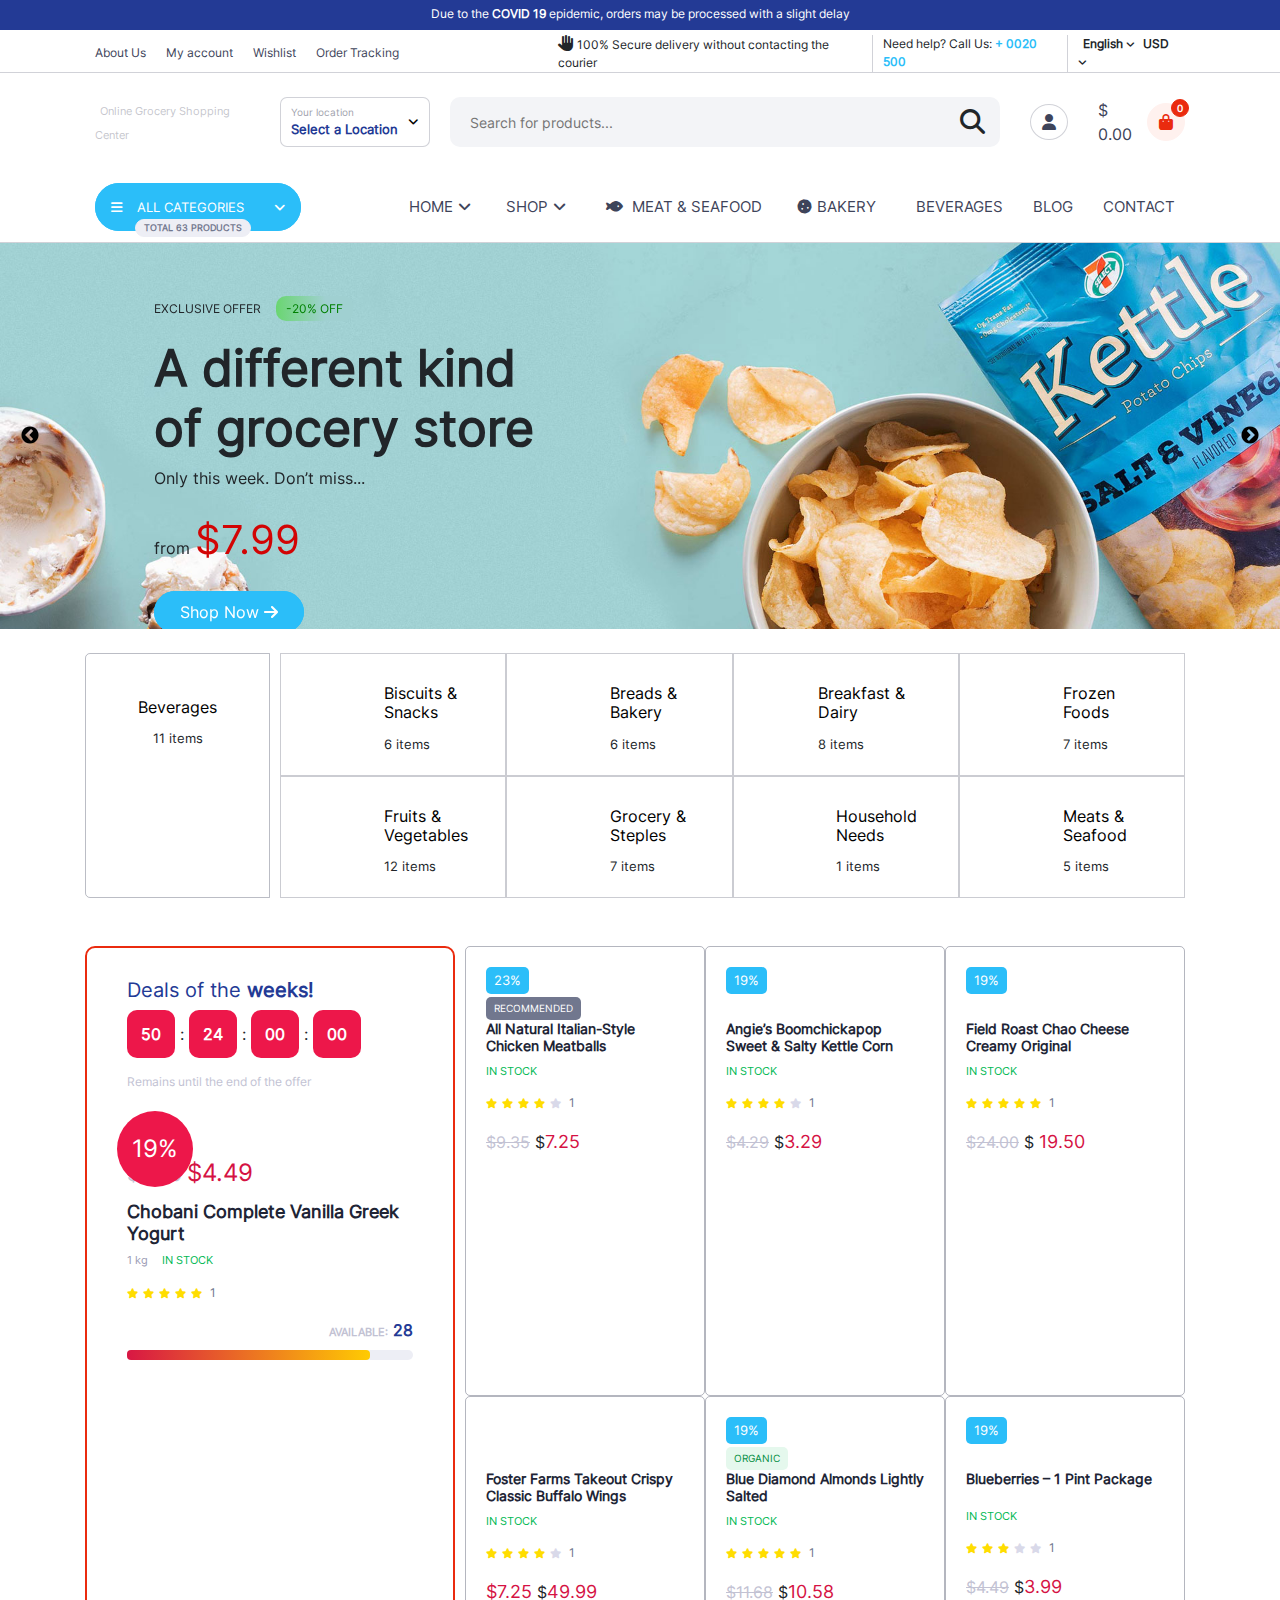
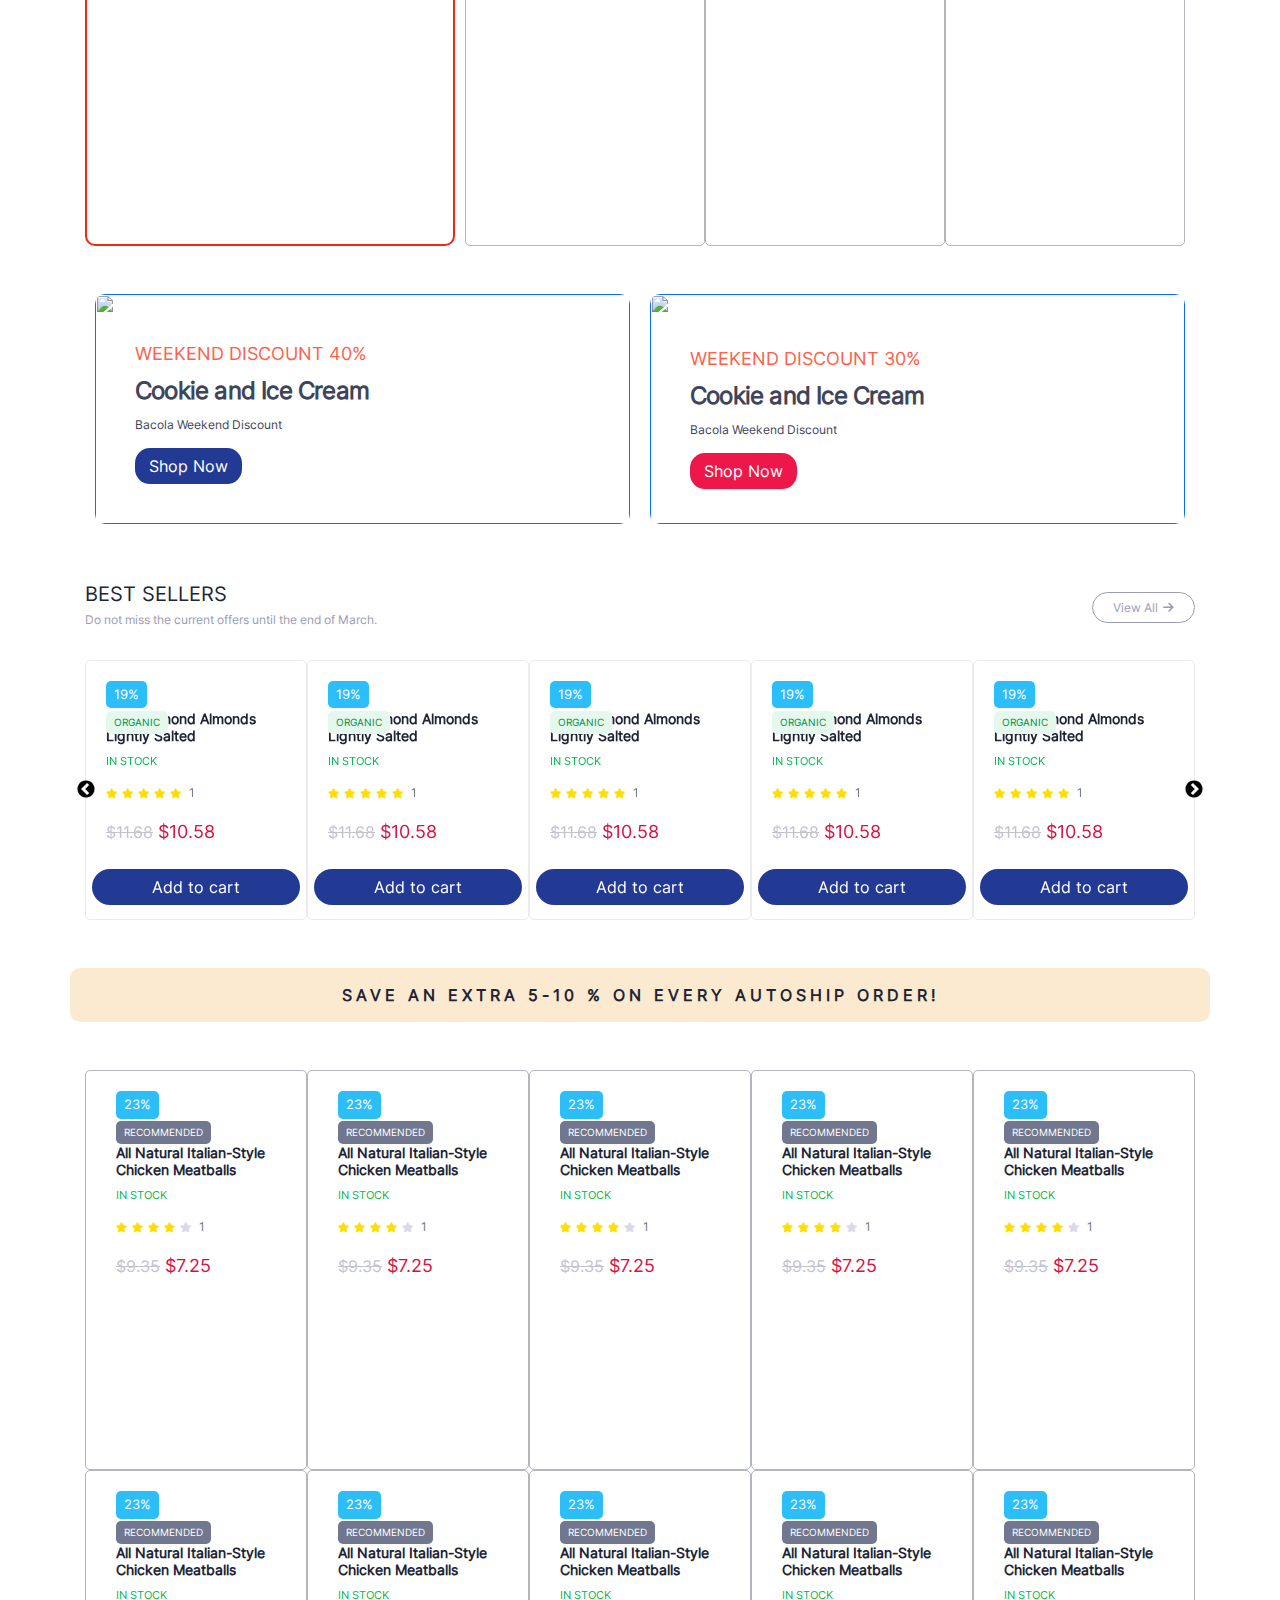
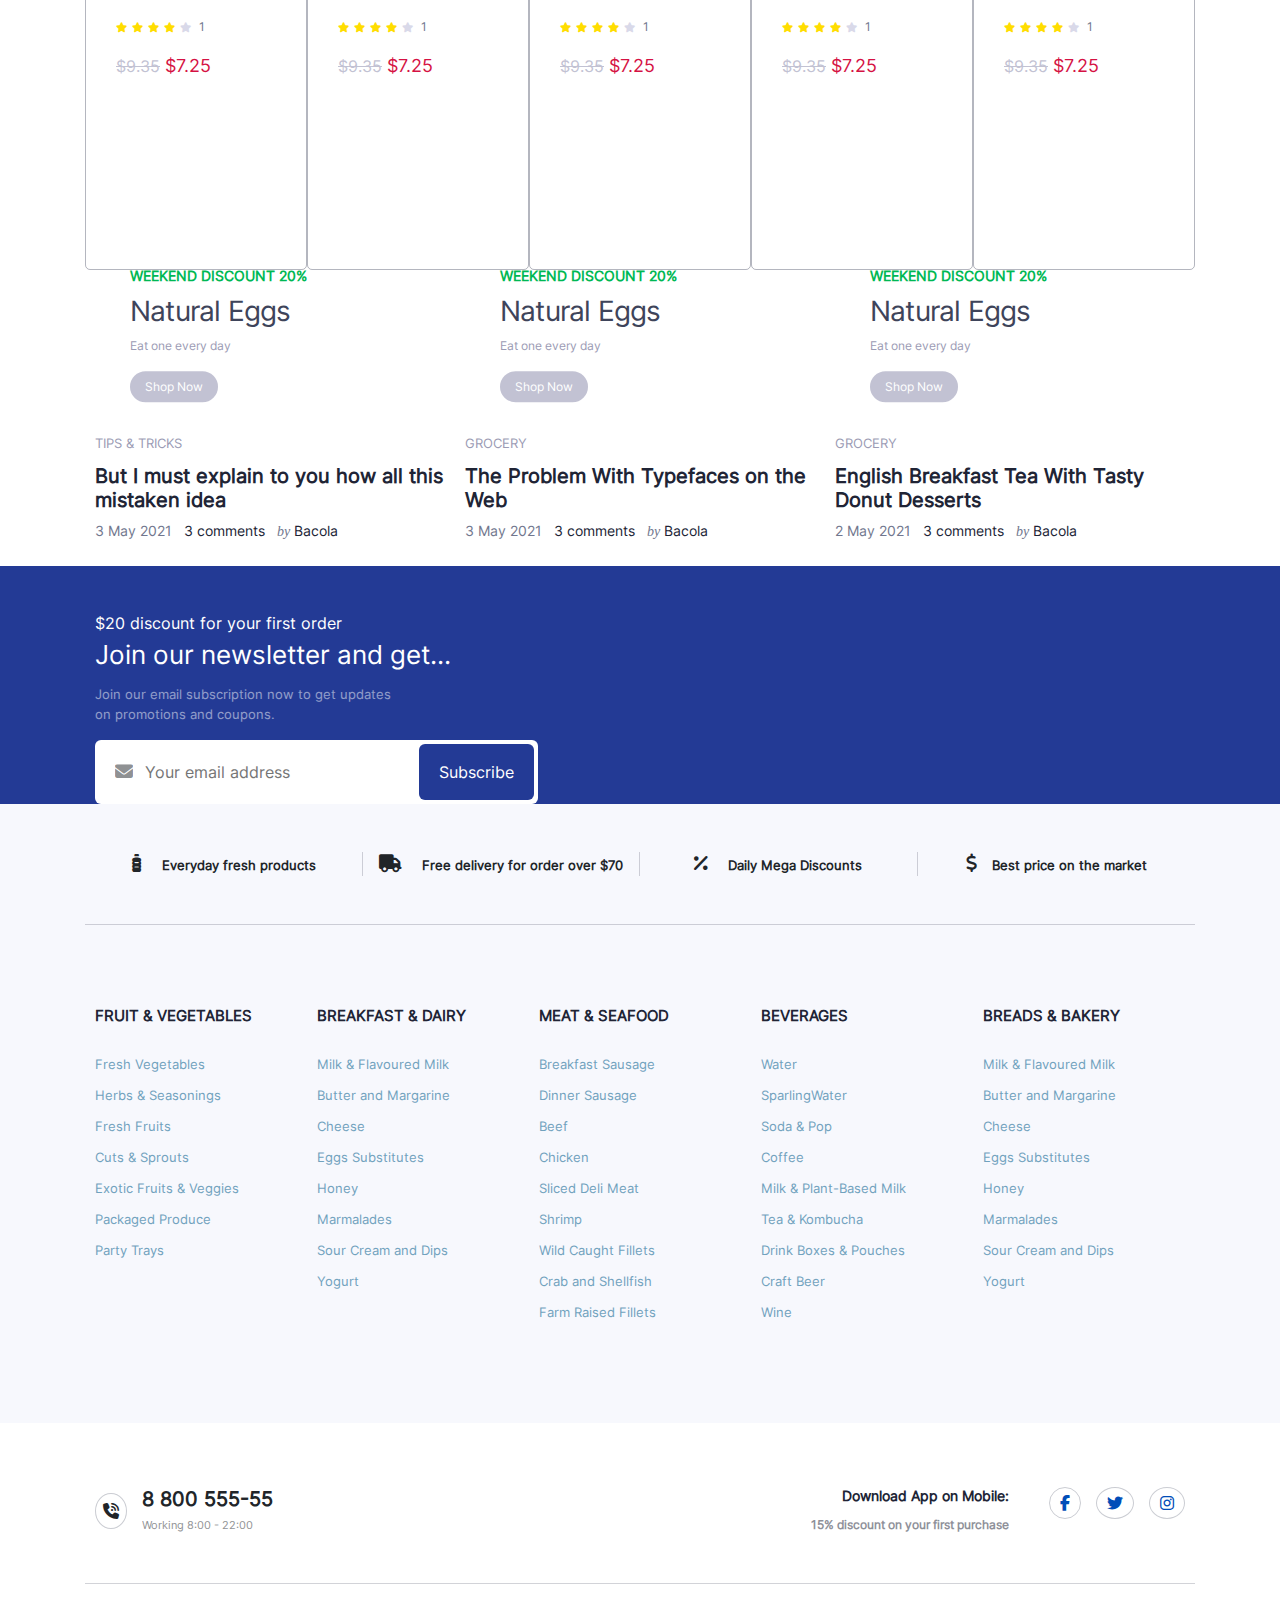
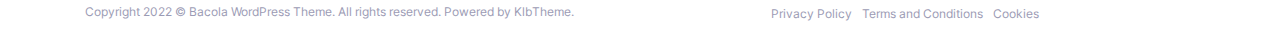
==== commit cf92d52d: "create basket" ====
--- a/index.html
+++ b/index.html
@@ -72,8 +72,9 @@
             <div class="container">
                 <div class="row">
                     <div class="header_three_left col-lg-2">
-                        <img src="https://klbtheme.com/bacola/wp-content/uploads/2021/04/bacola-logo.png" alt="">
-                        <p>Online Grocery Shopping Center</p>
+                        <a href="index.html"><img
+                                src="https://klbtheme.com/bacola/wp-content/uploads/2021/04/bacola-logo.png" alt="">
+                            <span>Online Grocery Shopping Center</span></a>
                     </div>
                     <div class="header_three_center col-lg-8 d-flex justify-content-between align-items-center">
                         <div class="location d-flex justify-content-end align-items-center">
@@ -149,18 +150,18 @@
                                 <i class="fa-solid fa-user"></i>
                             </a>
                         </div>
-                        <div class="basket_btn d-flex justify-content-end align-items-center">
-                            <div class="cart_price">
-                                <a href="">
+                        <div class="basket_btn">
+                            <a href="cart.html" class=" d-flex justify-content-end align-items-center">
+                                <div class="cart_price">
                                     <span class="currency_symbol">$</span>
                                     <span class="price">0.00</span>
-                            </div>
-                            <div class="cart_icon">
-                                <i class="fa-solid fa-bag-shopping">
-                                    <span class="count">0</span>
-                                </i>
-
-                            </div>
+                                </div>
+                                <div class="cart_icon">
+                                    <i class="fa-solid fa-bag-shopping">
+                                        <span id="prod_count" class="count">0</span>
+                                    </i>
+
+                                </div>
                             </a>
                         </div>
                     </div>
@@ -879,7 +880,7 @@
                 </div>
                 <div class="view_right col-lg-8 col-12">
                     <div class="view_product d-flex justify-content-between flex-wrap">
-                        <div class="view_product_box col-lg-4 col-6">
+                        <div id="1" class="view_product_box col-lg-4 col-6">
                             <div class="product_main">
                                 <div class="view_img">
                                     <a href="">
@@ -906,15 +907,15 @@
                                     </div>
                                     <div class="view_price">
                                         <span class="price_old"><del>$9.35</del></span>
-                                        <span class="price_new">$7.25</span>
+                                        <span>$<span class="price_new">7.25</span></span>
                                     </div>
                                 </div>
                             </div>
                             <div class="view_product_position">
-                                <a href="#"><span>Add to cart</span></a>
-                            </div>
-                        </div>
-                        <div class="view_product_box col-lg-4 col-6">
+                                <a class="abtn_click" href="javascript:void(0)"><span>Add to cart</span></a>
+                            </div>
+                        </div>
+                        <div id="2" class="view_product_box col-lg-4 col-6">
                             <div class="product_main">
                                 <div class="view_img">
                                     <a href="">
@@ -942,15 +943,15 @@
                                     </div>
                                     <div class="view_price">
                                         <span class="price_old"><del>$4.29</del></span>
-                                        <span class="price_new">$3.29</span>
+                                        <span>$<span class="price_new">3.29</span></span>
                                     </div>
                                 </div>
                             </div>
                             <div class="view_product_position">
-                                <a href="#"><span>Add to cart</span></a>
-                            </div>
-                        </div>
-                        <div class="view_product_box col-lg-4 col-6">
+                                <a class="abtn_click" href="javascript:void(0)"><span>Add to cart</span></a>
+                            </div>
+                        </div>
+                        <div id="3" class="view_product_box col-lg-4 col-6">
                             <div class="product_main">
                                 <div class="view_img">
                                     <a href="">
@@ -978,15 +979,17 @@
                                     </div>
                                     <div class="view_price">
                                         <span class="price_old"><del>$24.00</del></span>
-                                        <span class="price_new">$19.50</span>
+                                        <span>
+                                            $
+                                            <span class="price_new">19.50</span></span>
                                     </div>
                                 </div>
                             </div>
                             <div class="view_product_position">
-                                <a href="#"><span>Add to cart</span></a>
-                            </div>
-                        </div>
-                        <div class="view_product_box col-lg-4 col-6">
+                                <a class="abtn_click" href="javascript:void(0)"><span>Add to cart</span></a>
+                            </div>
+                        </div>
+                        <div id="4" class="view_product_box col-lg-4 col-6">
                             <div class="product_main">
                                 <div class="view_img">
                                     <a href="">
@@ -1012,16 +1015,17 @@
                                         <span class="raiting">1</span>
                                     </div>
                                     <div class="view_price">
-                                        <span class="price_new">$7.25</span>-
-                                        <span class="price_new">$49.99</span>
+                                        <span class="price_new">$7.25</span>
+                                        <span>$<span class="price_new">49.99</span></span>
                                     </div>
                                 </div>
                             </div>
                             <div class="view_product_position">
-                                <a href=""><span class="spanwidth">View products</span></a>
-                            </div>
-                        </div>
-                        <div class="view_product_box col-lg-4 col-6">
+                                <a class="abtn_click" href="javascript:void(0)"><span class="spanwidth">View
+                                        products</span></a>
+                            </div>
+                        </div>
+                        <div id="5" class="view_product_box col-lg-4 col-6">
                             <div class="product_main">
                                 <div class="view_img">
                                     <a href="">
@@ -1049,15 +1053,15 @@
                                     </div>
                                     <div class="view_price">
                                         <span class="price_old"><del>$11.68</del></span>
-                                        <span class="price_new">$10.58</span>
+                                        <span>$<span class="price_new">10.58</span></span>
                                     </div>
                                 </div>
                             </div>
                             <div class="view_product_position">
-                                <a href="#"><span>Add to cart</span></a>
-                            </div>
-                        </div>
-                        <div class="view_product_box col-lg-4 col-6">
+                                <a class="abtn_click" href="javascript:void(0)"><span>Add to cart</span></a>
+                            </div>
+                        </div>
+                        <div id="6" class="view_product_box col-lg-4 col-6">
                             <div class="product_main">
                                 <div class="view_img">
                                     <a href="">
@@ -1066,7 +1070,7 @@
                                     </a>
                                     <span class="view_percent">19%</span>
                                 </div>
-
+                                
                                 <div class="view_bottom">
                                     <h3 class="last_box">
                                         <a href="">Blueberries – 1 Pint Package</a>
@@ -1084,12 +1088,12 @@
                                     </div>
                                     <div class="view_price">
                                         <span class="price_old"><del>$4.49</del></span>
-                                        <span class="price_new">$3.99</span>
+                                        <span>$<span class="price_new">3.99</span></span>
                                     </div>
                                 </div>
                             </div>
                             <div class="view_product_position">
-                                <a href="#"><span>Add to cart</span></a>
+                                <a class="abtn_click" href="javascript:void(0)"><span>Add to cart</span></a>
                             </div>
                         </div>
                     </div>
@@ -1190,7 +1194,7 @@
                             </div>
                         </div>
                         <div class="view_product_position">
-                            <a href="#"><span>Add to cart</span></a>
+                            <a class="abtn_click" href="javascript:void(0)"><span>Add to cart</span></a>
                         </div>
                     </div>
                 </div>
@@ -1226,7 +1230,7 @@
                             </div>
                         </div>
                         <div class="view_product_position">
-                            <a href="#"><span>Add to cart</span></a>
+                            <a class="abtn_click" href="javascript:void(0)"><span>Add to cart</span></a>
                         </div>
                     </div>
                 </div>
@@ -1262,7 +1266,7 @@
                             </div>
                         </div>
                         <div class="view_product_position">
-                            <a href="#"><span>Add to cart</span></a>
+                            <a class="abtn_click" href="javascript:void(0)"><span>Add to cart</span></a>
                         </div>
                     </div>
                 </div>
@@ -1298,7 +1302,7 @@
                             </div>
                         </div>
                         <div class="view_product_position">
-                            <a href="#"><span>Add to cart</span></a>
+                            <a class="abtn_click" href="javascript:void(0)"><span>Add to cart</span></a>
                         </div>
                     </div>
                 </div>
@@ -1334,7 +1338,7 @@
                             </div>
                         </div>
                         <div class="view_product_position">
-                            <a href="#"><span>Add to cart</span></a>
+                            <a class="abtn_click" href="javascript:void(0)"><span>Add to cart</span></a>
                         </div>
                     </div>
                 </div>
@@ -1370,7 +1374,7 @@
                             </div>
                         </div>
                         <div class="view_product_position">
-                            <a href="#"><span>Add to cart</span></a>
+                            <a class="abtn_click" href="javascript:void(0)"><span>Add to cart</span></a>
                         </div>
                     </div>
                 </div>
@@ -1406,7 +1410,7 @@
                             </div>
                         </div>
                         <div class="view_product_position">
-                            <a href="#"><span>Add to cart</span></a>
+                            <a class="abtn_click" href="javascript:void(0)"><span>Add to cart</span></a>
                         </div>
                     </div>
                 </div>
@@ -1440,9 +1444,9 @@
                                 <span class="price_old"><del>$11.68</del></span>
                                 <span class="price_new">$10.58</span>
                             </div>
-                        </div   >
+                        </div>
                         <div class="view_product_position">
-                            <a href="#"><span>Add to cart</span></a>
+                            <a class="abtn_click" href="javascript:void(0)"><span>Add to cart</span></a>
                         </div>
                     </div>
                 </div>
@@ -1488,7 +1492,7 @@
                             </div>
                         </div>
                         <div class="view_product_position">
-                            <a href="#"><span>Add to cart</span></a>
+                            <a class="abtn_click" href="javascript:void(0)"><span>Add to cart</span></a>
                         </div>
                     </div>
                 </div>
@@ -1523,7 +1527,7 @@
                             </div>
                         </div>
                         <div class="view_product_position">
-                            <a href="#"><span>Add to cart</span></a>
+                            <a class="abtn_click" href="javascript:void(0)"><span>Add to cart</span></a>
                         </div>
                     </div>
                 </div>
@@ -1558,7 +1562,7 @@
                             </div>
                         </div>
                         <div class="view_product_position">
-                            <a href="#"><span>Add to cart</span></a>
+                            <a class="abtn_click" href="javascript:void(0)"><span>Add to cart</span></a>
                         </div>
                     </div>
                 </div>
@@ -1593,7 +1597,7 @@
                             </div>
                         </div>
                         <div class="view_product_position">
-                            <a href="#"><span>Add to cart</span></a>
+                            <a class="abtn_click" href="javascript:void(0)"><span>Add to cart</span></a>
                         </div>
                     </div>
                 </div>
@@ -1628,7 +1632,7 @@
                             </div>
                         </div>
                         <div class="view_product_position">
-                            <a href="#"><span>Add to cart</span></a>
+                            <a class="abtn_click" href="javascript:void(0)"><span>Add to cart</span></a>
                         </div>
                     </div>
                 </div>
@@ -1663,7 +1667,7 @@
                             </div>
                         </div>
                         <div class="view_product_position">
-                            <a href="#"><span>Add to cart</span></a>
+                            <a class="abtn_click" href="javascript:void(0)"><span>Add to cart</span></a>
                         </div>
                     </div>
                 </div>
@@ -1698,7 +1702,7 @@
                             </div>
                         </div>
                         <div class="view_product_position">
-                            <a href="#"><span>Add to cart</span></a>
+                            <a class="abtn_click" href="javascript:void(0)"><span>Add to cart</span></a>
                         </div>
                     </div>
                 </div>
@@ -1733,7 +1737,7 @@
                             </div>
                         </div>
                         <div class="view_product_position">
-                            <a href="#"><span>Add to cart</span></a>
+                            <a class="abtn_click" href="javascript:void(0)"><span>Add to cart</span></a>
                         </div>
                     </div>
                 </div>
@@ -1768,7 +1772,7 @@
                             </div>
                         </div>
                         <div class="view_product_position">
-                            <a href="#"><span>Add to cart</span></a>
+                            <a class="abtn_click" href="javascript:void(0)"><span>Add to cart</span></a>
                         </div>
                     </div>
                 </div>
@@ -1803,7 +1807,7 @@
                             </div>
                         </div>
                         <div class="view_product_position">
-                            <a href="#"><span>Add to cart</span></a>
+                            <a class="abtn_click" href="javascript:void(0)"><span>Add to cart</span></a>
                         </div>
                     </div>
                 </div>
--- a/assets/css/style.css
+++ b/assets/css/style.css
@@ -574,6 +574,110 @@
   color: #ed174a;
 }
 
+.empty {
+  text-align: center;
+  display: -webkit-box;
+  display: -ms-flexbox;
+  display: flex;
+  -webkit-box-pack: center;
+      -ms-flex-pack: center;
+          justify-content: center;
+  background-color: #fff;
+}
+
+.empty .emptycart {
+  width: 30%;
+}
+
+.empty .emptycart .iconsvg {
+  margin: 0 auto;
+  left: 50%;
+  width: 10rem;
+  height: 10rem;
+  background-color: #eaecef;
+  display: -webkit-box;
+  display: -ms-flexbox;
+  display: flex;
+  -webkit-box-orient: vertical;
+  -webkit-box-direction: normal;
+      -ms-flex-direction: column;
+          flex-direction: column;
+  -webkit-box-pack: end;
+      -ms-flex-pack: end;
+          justify-content: flex-end;
+  -webkit-box-align: center;
+      -ms-flex-align: center;
+          align-items: center;
+  border-radius: 50%;
+  overflow: hidden;
+}
+
+.empty .emptycart .iconsvg svg {
+  height: 50%;
+  width: 50%;
+  bottom: 0;
+}
+
+.empty .emptycart .iconsvg svg .c-02 {
+  background-color: red;
+}
+
+.empty .emptycart .textempty {
+  margin: 30px 0;
+  color: #ed174a;
+  font-weight: bold;
+  font-size: 18px;
+}
+
+.empty .emptycart p a {
+  border: 1px solid #233A95;
+  padding: 15px 25px;
+  color: #fff;
+  background-color: #233A95;
+  border-radius: 30px;
+}
+
+.full .template {
+  padding-bottom: 20px;
+  border-bottom: 1px solid #71778e4c;
+}
+
+.full .template .name .productname {
+  margin-left: 40px;
+}
+
+.full .full_left .pr-box {
+  border-bottom: 1px solid #71778e4c;
+}
+
+.full .full_left .pr-box .prod_name_temp h4 {
+  font-size: 16px;
+}
+
+.full .full_left .pr-box .counter input {
+  width: 1.625rem;
+  height: 1.75rem;
+  pointer-events: none;
+  text-align: center;
+  border: none;
+}
+
+.full .full_left .pr-box .counter .count_btn {
+  padding: 0.375rem 0.6rem;
+  border-radius: 50%;
+  background-color: #71778e4c;
+  cursor: pointer;
+}
+
+.full .full_left .delete_prod {
+  margin-left: 20px;
+}
+
+.full .full_left .delete_prod i {
+  cursor: pointer;
+  color: red;
+}
+
 .contact .contact_top h1 {
   color: #202435;
 }
@@ -681,7 +785,7 @@
   margin-bottom: 8px;
 }
 
-section {
+.section_prod_details {
   background-color: #f7f8fd;
 }
 
@@ -1502,14 +1606,15 @@
   visibility: visible !important;
 }
 
-.header_three .header_three_left img {
-  width: 164px;
-}
-
-.header_three .header_three_left p {
+.header_three .header_three_left a img {
+  width: 100%;
+}
+
+.header_three .header_three_left a span {
   font-size: 11px;
   opacity: 0.5;
   margin-top: 2px;
+  color: #3e445a9d;
 }
 
 .header_three .header_three_center .location #myBtn {
@@ -1734,7 +1839,7 @@
   color: #fff;
 }
 
-.header_three .header_three_right .cart_price a {
+.header_three .header_three_right .cart_price span {
   color: #3e445a;
 }
 
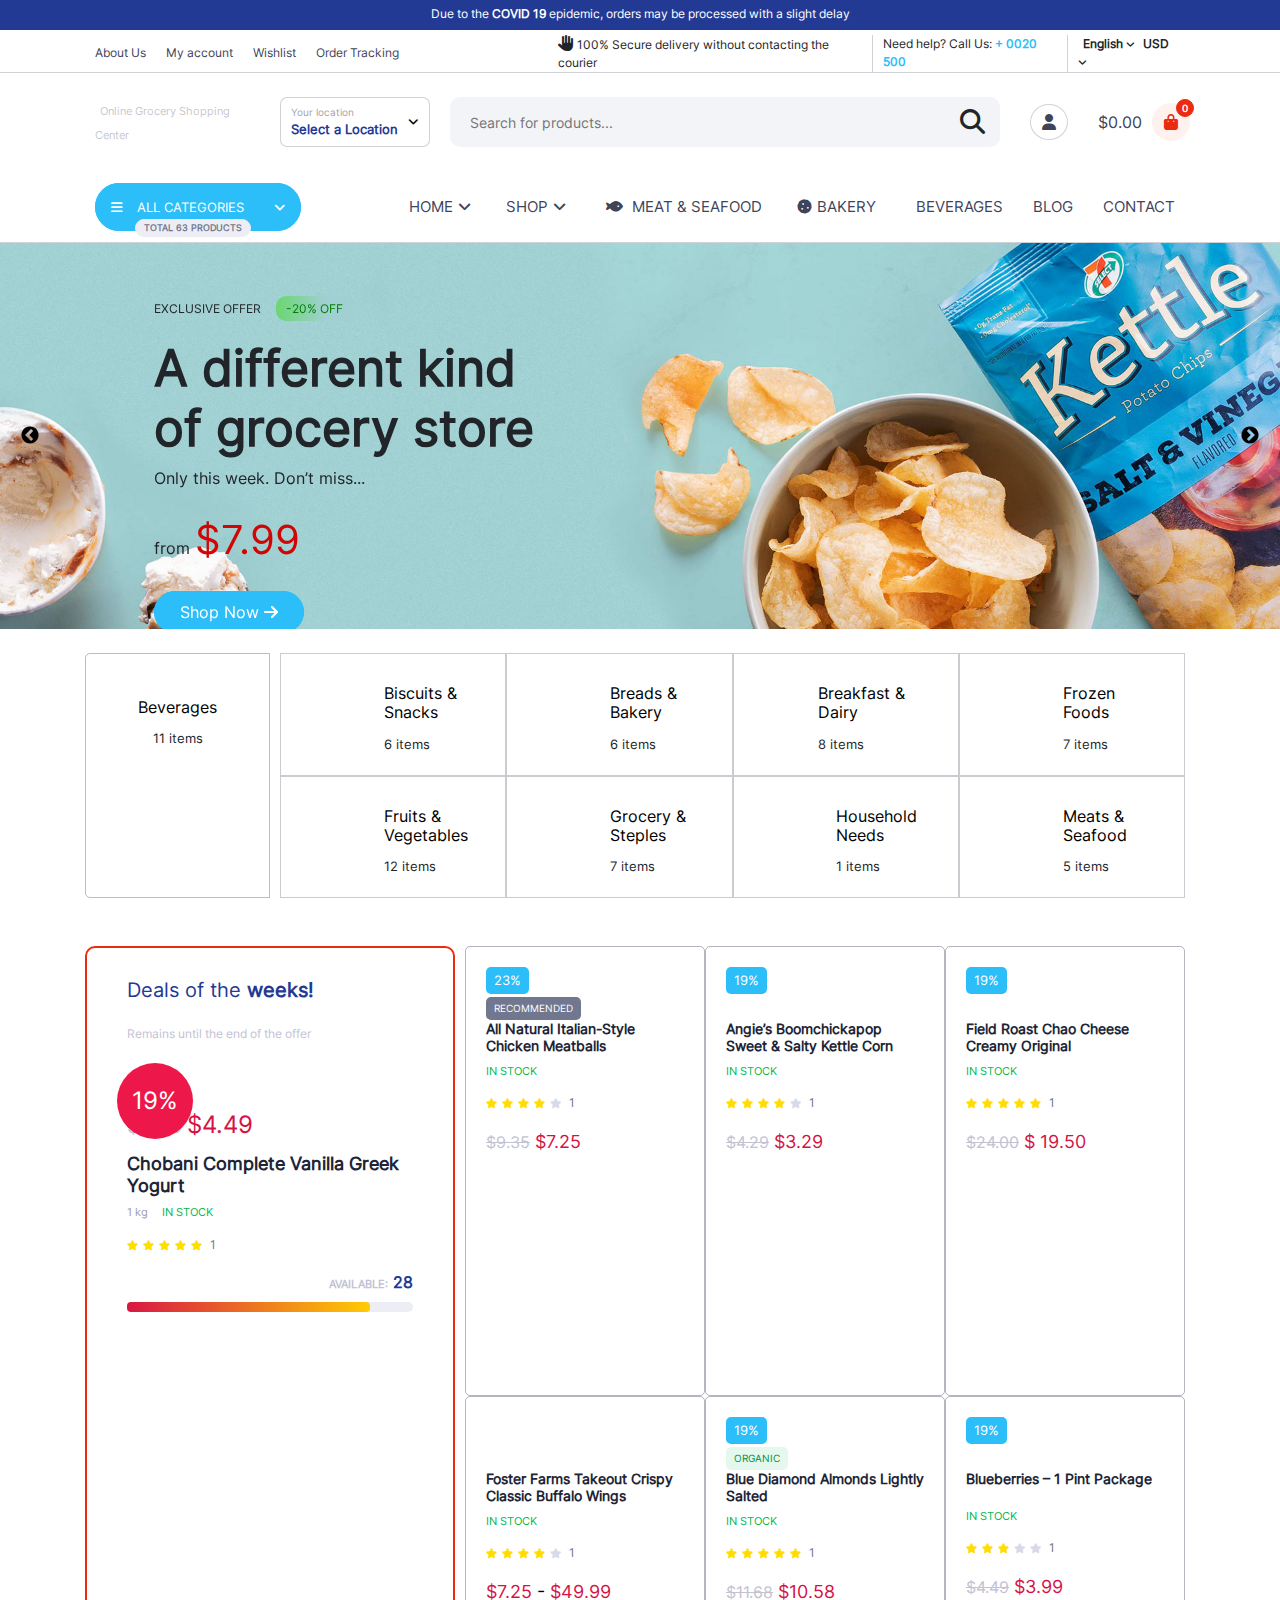
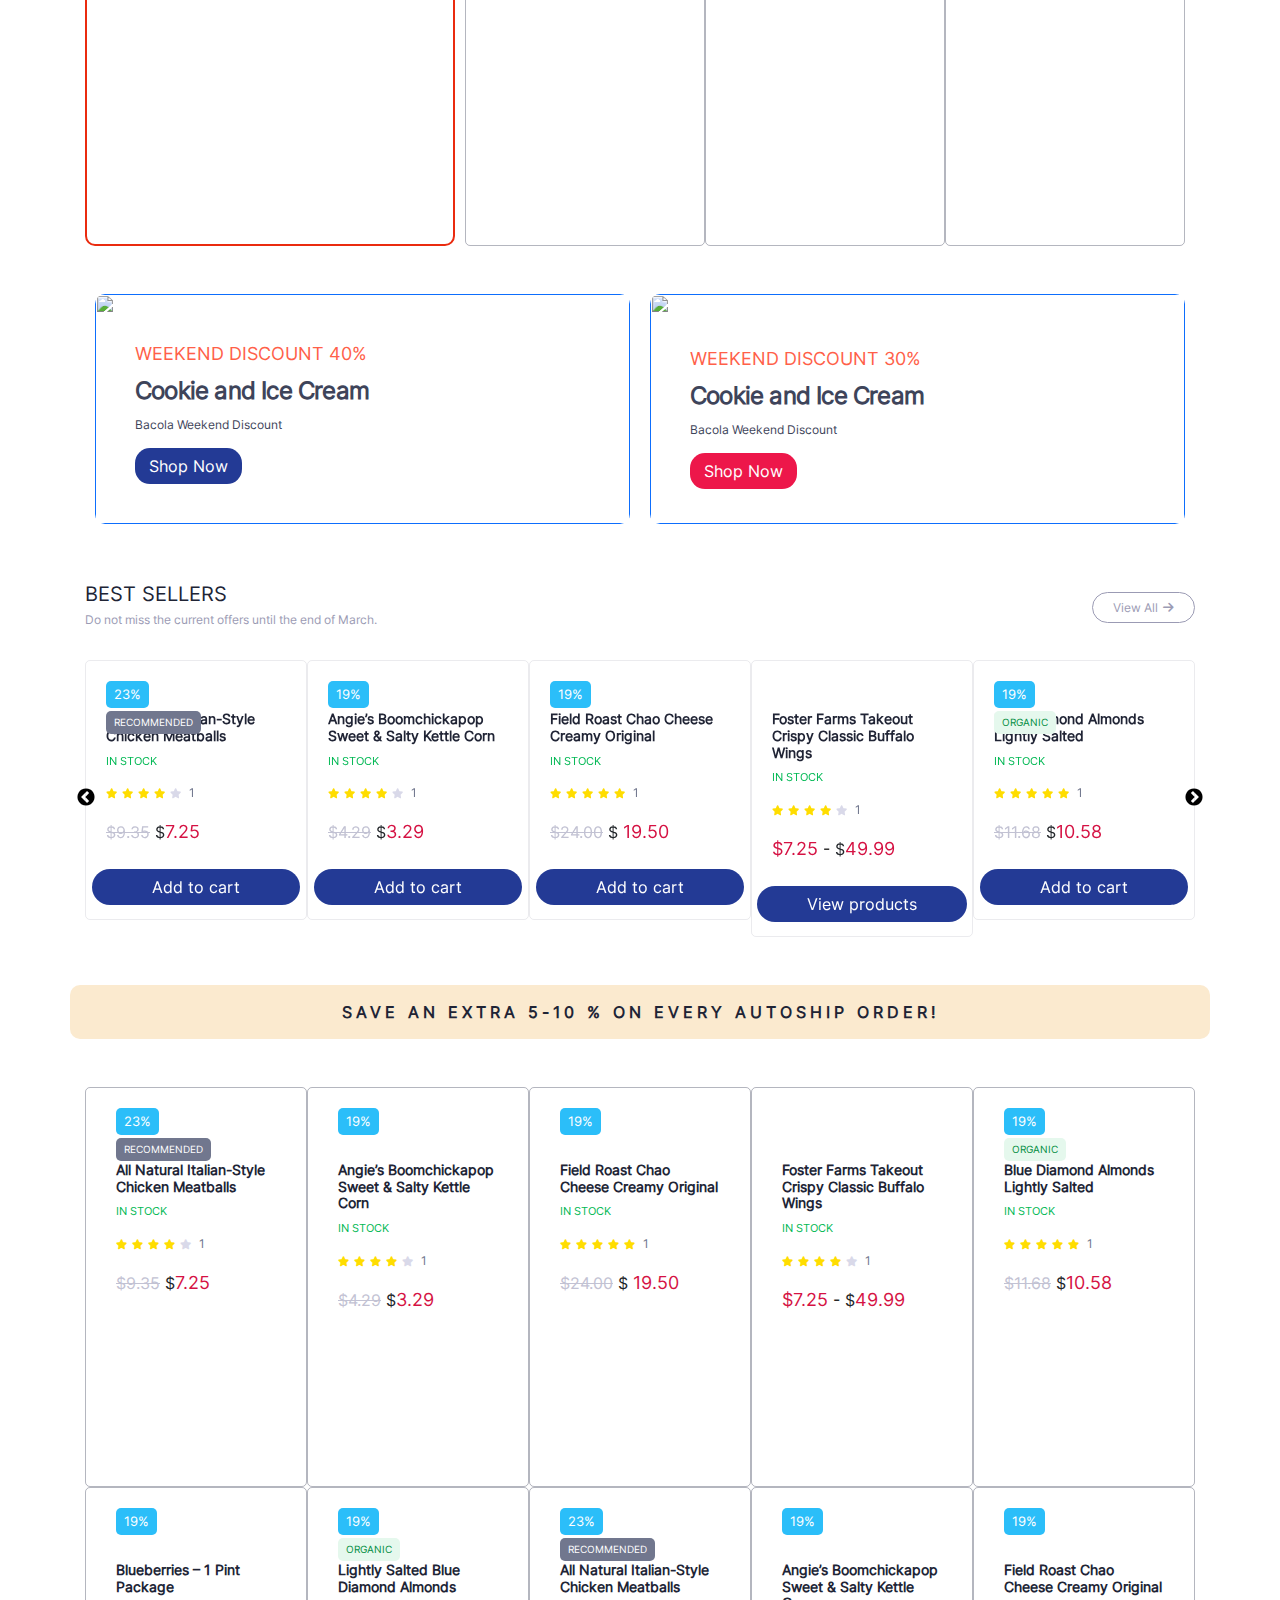
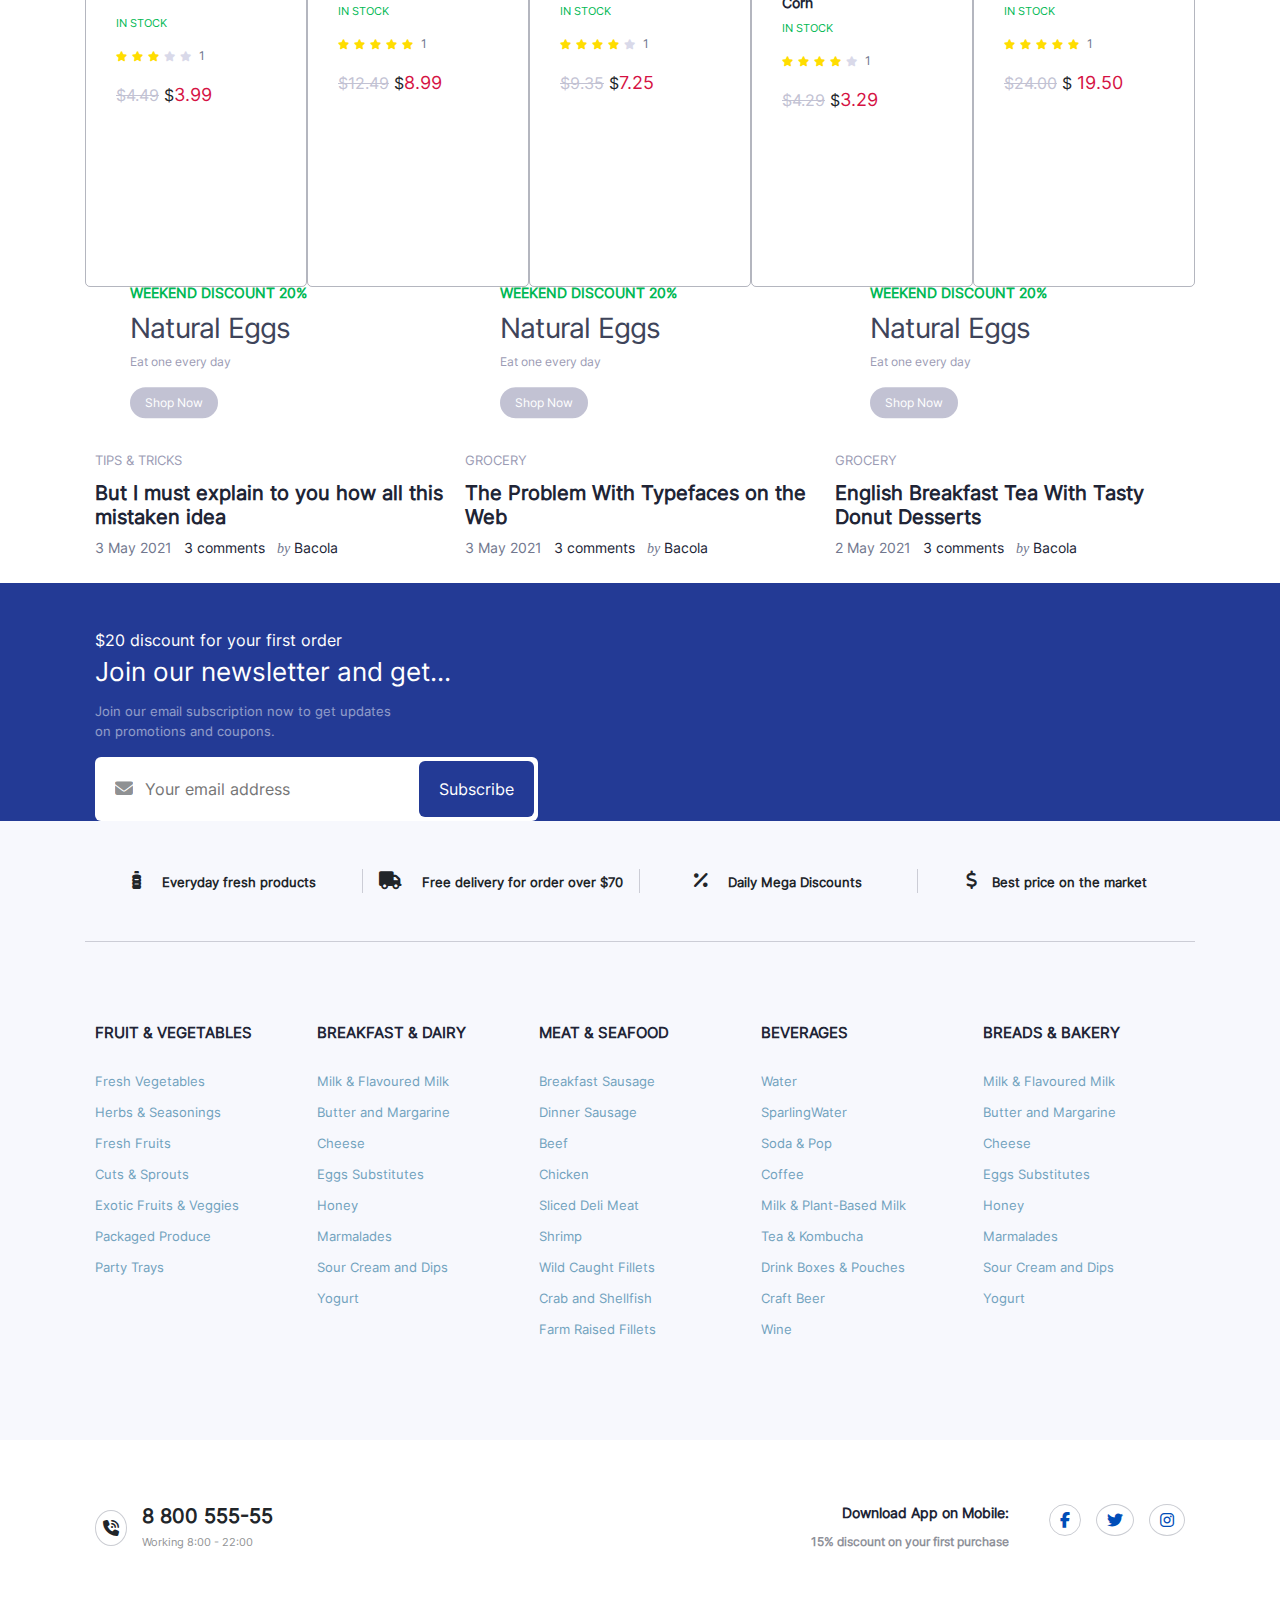
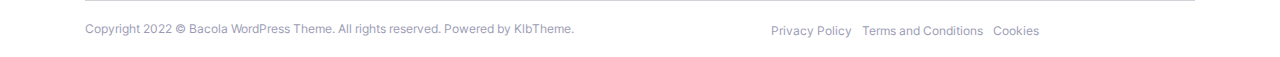
==== commit 0eafae45: "done" ====
--- a/index.html
+++ b/index.html
@@ -152,9 +152,9 @@
                         </div>
                         <div class="basket_btn">
                             <a href="cart.html" class=" d-flex justify-content-end align-items-center">
-                                <div class="cart_price">
+                                <div id="prod_price" class="cart_price">
                                     <span class="currency_symbol">$</span>
-                                    <span class="price">0.00</span>
+                                    <span  class="price">0.00</span>
                                 </div>
                                 <div class="cart_icon">
                                     <i class="fa-solid fa-bag-shopping">
@@ -326,7 +326,7 @@
                         <i id="open_menu" class="fa-solid fa-bars"></i>
                     </div>
                     <div class="mobile_center col-4">
-                        <a href="">
+                        <a href="index.html">
                             <img src="https://klbtheme.com/bacola/wp-content/uploads/2021/04/bacola-logo-mobile.png"
                                 alt="">
                         </a>
@@ -335,10 +335,12 @@
                         <div class="basket_btn d-flex justify-content-end align-items-center">
 
                             <div class="cart_icon">
+                              <a href="cart.html">
                                 <i class="fa-solid fa-bag-shopping">
-                                    <span class="count">0</span>
+                                    <span id="mobile_prod_count"  class="count">0</span>
                                 </i>
 
+                              </a>
                             </div>
                             </a>
                         </div>
@@ -829,14 +831,8 @@
                 <div class="view_left col-lg-4 col-12">
                     <div class="view_top">
                         <h4>Deals of the <span>weeks!</span></h4>
-                        <div class="counter d-flex align-items-center">
-                            <div class="count_days">50</div>
-                            <span>:</span>
-                            <div class="count_hours">24</div>
-                            <span>:</span>
-                            <div class="count_minutes">00</div>
-                            <span>:</span>
-                            <div class="count_seconds">00</div>
+                        <div id="demo" class="counter d-flex align-items-center">
+                
                         </div>
                         <div class="counter_text">Remains until the end of the offer</div>
                     </div>
@@ -914,6 +910,16 @@
                             <div class="view_product_position">
                                 <a class="abtn_click" href="javascript:void(0)"><span>Add to cart</span></a>
                             </div>
+                            <div class="view_product_maximize">
+                                <ul>
+                                    <li>
+                                        <a  href="javascript:void(0)"><i class="fa-solid fa-maximize"></i></a>
+                                    </li>
+                                    <li>
+                                        <a  href="javascript:void(0)"><i class="fa-solid fa-heart"></i></a>
+                                    </li>
+                                </ul>
+                            </div>
                         </div>
                         <div id="2" class="view_product_box col-lg-4 col-6">
                             <div class="product_main">
@@ -950,6 +956,16 @@
                             <div class="view_product_position">
                                 <a class="abtn_click" href="javascript:void(0)"><span>Add to cart</span></a>
                             </div>
+                            <div class="view_product_maximize">
+                                <ul>
+                                    <li>
+                                        <a  href="javascript:void(0)"><i class="fa-solid fa-maximize"></i></a>
+                                    </li>
+                                    <li>
+                                        <a  href="javascript:void(0)"><i class="fa-solid fa-heart"></i></a>
+                                    </li>
+                                </ul>
+                            </div>
                         </div>
                         <div id="3" class="view_product_box col-lg-4 col-6">
                             <div class="product_main">
@@ -988,6 +1004,16 @@
                             <div class="view_product_position">
                                 <a class="abtn_click" href="javascript:void(0)"><span>Add to cart</span></a>
                             </div>
+                            <div class="view_product_maximize">
+                                <ul>
+                                    <li>
+                                        <a  href="javascript:void(0)"><i class="fa-solid fa-maximize"></i></a>
+                                    </li>
+                                    <li>
+                                        <a  href="javascript:void(0)"><i class="fa-solid fa-heart"></i></a>
+                                    </li>
+                                </ul>
+                            </div>
                         </div>
                         <div id="4" class="view_product_box col-lg-4 col-6">
                             <div class="product_main">
@@ -1016,13 +1042,24 @@
                                     </div>
                                     <div class="view_price">
                                         <span class="price_new">$7.25</span>
+                                        <span style="color: #000;">-</span>
                                         <span>$<span class="price_new">49.99</span></span>
                                     </div>
                                 </div>
                             </div>
                             <div class="view_product_position">
-                                <a class="abtn_click" href="javascript:void(0)"><span class="spanwidth">View
+                                <a href="javascript:void(0)"><span class="spanwidth">View
                                         products</span></a>
+                            </div>
+                            <div class="view_product_maximize">
+                                <ul>
+                                    <li>
+                                        <a  href="javascript:void(0)"><i class="fa-solid fa-maximize"></i></a>
+                                    </li>
+                                    <li>
+                                        <a  href="javascript:void(0)"><i class="fa-solid fa-heart"></i></a>
+                                    </li>
+                                </ul>
                             </div>
                         </div>
                         <div id="5" class="view_product_box col-lg-4 col-6">
@@ -1060,6 +1097,16 @@
                             <div class="view_product_position">
                                 <a class="abtn_click" href="javascript:void(0)"><span>Add to cart</span></a>
                             </div>
+                            <div class="view_product_maximize">
+                                <ul>
+                                    <li>
+                                        <a  href="javascript:void(0)"><i class="fa-solid fa-maximize"></i></a>
+                                    </li>
+                                    <li>
+                                        <a  href="javascript:void(0)"><i class="fa-solid fa-heart"></i></a>
+                                    </li>
+                                </ul>
+                            </div>
                         </div>
                         <div id="6" class="view_product_box col-lg-4 col-6">
                             <div class="product_main">
@@ -1094,6 +1141,16 @@
                             </div>
                             <div class="view_product_position">
                                 <a class="abtn_click" href="javascript:void(0)"><span>Add to cart</span></a>
+                            </div>
+                            <div class="view_product_maximize">
+                                <ul>
+                                    <li>
+                                        <a  href="javascript:void(0)"><i class="fa-solid fa-maximize"></i></a>
+                                    </li>
+                                    <li>
+                                        <a  href="javascript:void(0)"><i class="fa-solid fa-heart"></i></a>
+                                    </li>
+                                </ul>
                             </div>
                         </div>
                     </div>
@@ -1162,7 +1219,193 @@
                 </div>
             </div>
             <div class="product_bottom">
-                <div class="view_product_box col-lg-4">
+                <div id="1" class="view_product_box col-lg-4">
+                    <div class="product_main">
+                        <div class="view_img">
+                            <a href="">
+                                <img src="https://klbtheme.com/bacola/wp-content/uploads/2021/04/product-image-62-346x310.jpg"
+                                    alt="">
+                            </a>
+                            <span class="view_percent">23%</span>
+                            <span class="view_comment">RECOMMENDED</span>
+                        </div>
+                        <div class="view_bottom">
+                            <h3>
+                                <a href="">All Natural Italian-Style Chicken Meatballs</a>
+                            </h3>
+                            <div class="view_details">
+                                <span class="stock">IN STOCK</span>
+                            </div>
+                            <div class="view_raiting">
+                                <i class="fa-solid fa-star"></i>
+                                <i class="fa-solid fa-star"></i>
+                                <i class="fa-solid fa-star"></i>
+                                <i class="fa-solid fa-star"></i>
+                                <i class="fa-solid fa-star noactive"></i>
+                                <span class="raiting">1</span>
+                            </div>
+                            <div class="view_price">
+                                <span class="price_old"><del>$9.35</del></span>
+                                <span>$<span class="price_new">7.25</span></span>
+                            </div>
+                        </div>
+                    </div>
+                    <div class="view_product_position">
+                        <a class="abtn_click" href="javascript:void(0)"><span>Add to cart</span></a>
+                    </div>
+                    <div class="view_product_maximize">
+                        <ul>
+                            <li>
+                                <a  href="javascript:void(0)"><i class="fa-solid fa-maximize"></i></a>
+                            </li>
+                            <li>
+                                <a  href="javascript:void(0)"><i class="fa-solid fa-heart"></i></a>
+                            </li>
+                        </ul>
+                    </div>
+                </div>
+                <div id="2" class="view_product_box col-lg-4">
+                    <div class="product_main">
+                        <div class="view_img">
+                            <a href="">
+                                <img src="https://klbtheme.com/bacola/wp-content/uploads/2021/04/product-image-60-346x310.jpg"
+                                    alt="">
+                            </a>
+                            <span class="view_percent">19%</span>
+
+                        </div>
+
+                        <div class="view_bottom">
+                            <h3>
+                                <a href="">Angie’s Boomchickapop Sweet & Salty Kettle Corn</a>
+                            </h3>
+                            <div class="view_details">
+                                <span class="stock">IN STOCK</span>
+                            </div>
+                            <div class="view_raiting">
+                                <i class="fa-solid fa-star"></i>
+                                <i class="fa-solid fa-star"></i>
+                                <i class="fa-solid fa-star"></i>
+                                <i class="fa-solid fa-star"></i>
+                                <i class="fa-solid fa-star noactive"></i>
+                                <span class="raiting">1</span>
+                            </div>
+                            <div class="view_price">
+                                <span class="price_old"><del>$4.29</del></span>
+                                <span>$<span class="price_new">3.29</span></span>
+                            </div>
+                        </div>
+                    </div>
+                    <div class="view_product_position">
+                        <a class="abtn_click" href="javascript:void(0)"><span>Add to cart</span></a>
+                    </div>
+                    <div class="view_product_maximize">
+                        <ul>
+                            <li>
+                                <a  href="javascript:void(0)"><i class="fa-solid fa-maximize"></i></a>
+                            </li>
+                            <li>
+                                <a  href="javascript:void(0)"><i class="fa-solid fa-heart"></i></a>
+                            </li>
+                        </ul>
+                    </div>
+                </div>
+                <div id="3" class="view_product_box col-lg-4">
+                    <div class="product_main">
+                        <div class="view_img">
+                            <a href="">
+                                <img src="https://klbtheme.com/bacola/wp-content/uploads/2021/04/product-image-46-346x310.jpg"
+                                    alt="">
+                            </a>
+                            <span class="view_percent">19%</span>
+                        </div>
+
+                        <div class="view_bottom">
+
+                            <h3>
+                                <a href="">Field Roast Chao Cheese Creamy Original</a>
+                            </h3>
+                            <div class="view_details">
+                                <span class="stock">IN STOCK</span>
+                            </div>
+                            <div class="view_raiting">
+                                <i class="fa-solid fa-star"></i>
+                                <i class="fa-solid fa-star"></i>
+                                <i class="fa-solid fa-star"></i>
+                                <i class="fa-solid fa-star"></i>
+                                <i class="fa-solid fa-star"></i>
+                                <span class="raiting">1</span>
+                            </div>
+                            <div class="view_price">
+                                <span class="price_old"><del>$24.00</del></span>
+                                <span>
+                                    $
+                                    <span class="price_new">19.50</span></span>
+                            </div>
+                        </div>
+                    </div>
+                    <div class="view_product_position">
+                        <a class="abtn_click" href="javascript:void(0)"><span>Add to cart</span></a>
+                    </div>
+                    <div class="view_product_maximize">
+                        <ul>
+                            <li>
+                                <a  href="javascript:void(0)"><i class="fa-solid fa-maximize"></i></a>
+                            </li>
+                            <li>
+                                <a  href="javascript:void(0)"><i class="fa-solid fa-heart"></i></a>
+                            </li>
+                        </ul>
+                    </div>
+                </div>
+                <div id="4" class="view_product_box col-lg-4">
+                    <div class="product_main">
+                        <div class="view_img">
+                            <a href="">
+                                <img src="https://klbtheme.com/bacola/wp-content/uploads/2021/04/product-image-45-346x310.jpg"
+                                    alt="">
+                            </a>
+                        </div>
+
+                        <div class="view_bottom">
+
+                            <h3>
+                                <a href="">Foster Farms Takeout Crispy Classic Buffalo Wings</a>
+                            </h3>
+                            <div class="view_details">
+                                <span class="stock">IN STOCK</span>
+                            </div>
+                            <div class="view_raiting">
+                                <i class="fa-solid fa-star"></i>
+                                <i class="fa-solid fa-star"></i>
+                                <i class="fa-solid fa-star"></i>
+                                <i class="fa-solid fa-star"></i>
+                                <i class="fa-solid fa-star noactive"></i>
+                                <span class="raiting">1</span>
+                            </div>
+                            <div class="view_price">
+                                <span class="price_new">$7.25</span>
+                                <span style="color: #000;">-</span>
+                                <span>$<span class="price_new">49.99</span></span>
+                            </div>
+                        </div>
+                    </div>
+                    <div class="view_product_position">
+                        <a href="javascript:void(0)"><span class="spanwidth">View
+                                products</span></a>
+                    </div>
+                    <div class="view_product_maximize">
+                        <ul>
+                            <li>
+                                <a  href="javascript:void(0)"><i class="fa-solid fa-maximize"></i></a>
+                            </li>
+                            <li>
+                                <a  href="javascript:void(0)"><i class="fa-solid fa-heart"></i></a>
+                            </li>
+                        </ul>
+                    </div>
+                </div>
+                <div id="5" class="view_product_box col-lg-4">
                     <div class="product_main">
                         <div class="view_img">
                             <a href="">
@@ -1190,19 +1433,74 @@
                             </div>
                             <div class="view_price">
                                 <span class="price_old"><del>$11.68</del></span>
-                                <span class="price_new">$10.58</span>
-                            </div>
-                        </div>
-                        <div class="view_product_position">
-                            <a class="abtn_click" href="javascript:void(0)"><span>Add to cart</span></a>
-                        </div>
-                    </div>
-                </div>
-                <div class="view_product_box col-lg-4">
+                                <span>$<span class="price_new">10.58</span></span>
+                            </div>
+                        </div>
+                    </div>
+                    <div class="view_product_position">
+                        <a class="abtn_click" href="javascript:void(0)"><span>Add to cart</span></a>
+                    </div>
+                    <div class="view_product_maximize">
+                        <ul>
+                            <li>
+                                <a  href="javascript:void(0)"><i class="fa-solid fa-maximize"></i></a>
+                            </li>
+                            <li>
+                                <a  href="javascript:void(0)"><i class="fa-solid fa-heart"></i></a>
+                            </li>
+                        </ul>
+                    </div>
+                </div>
+                <div id="6" class="view_product_box col-lg-4">
                     <div class="product_main">
                         <div class="view_img">
                             <a href="">
-                                <img src="https://klbtheme.com/bacola/wp-content/uploads/2021/04/product-image-59-346x310.jpg"
+                                <img src="https://klbtheme.com/bacola/wp-content/uploads/2021/04/product-image-58-346x310.jpg"
+                                    alt="">
+                            </a>
+                            <span class="view_percent">19%</span>
+                        </div>
+                        
+                        <div class="view_bottom">
+                            <h3 class="last_box">
+                                <a href="">Blueberries – 1 Pint Package</a>
+                            </h3>
+                            <div class="view_details">
+                                <span class="stock">IN STOCK</span>
+                            </div>
+                            <div class="view_raiting">
+                                <i class="fa-solid fa-star"></i>
+                                <i class="fa-solid fa-star"></i>
+                                <i class="fa-solid fa-star"></i>
+                                <i class="fa-solid fa-star noactive"></i>
+                                <i class="fa-solid fa-star noactive"></i>
+                                <span class="raiting">1</span>
+                            </div>
+                            <div class="view_price">
+                                <span class="price_old"><del>$4.49</del></span>
+                                <span>$<span class="price_new">3.99</span></span>
+                            </div>
+                        </div>
+                    </div>
+                    <div class="view_product_position">
+                        <a class="abtn_click" href="javascript:void(0)"><span>Add to cart</span></a>
+                    </div>
+                    <div class="view_product_maximize">
+                        <ul>
+                            <li>
+                                <a  href="javascript:void(0)"><i class="fa-solid fa-maximize"></i></a>
+                            </li>
+                            <li>
+                                <a  href="javascript:void(0)"><i class="fa-solid fa-heart"></i></a>
+                            </li>
+                        </ul>
+                    </div>
+                </div>
+                <div id="7" class="view_product_box col-lg-4">
+                    <div class="product_main">
+                        <div class="view_img">
+                            <a href="">
+                                <img src="https://klbtheme.com/bacola/wp-content/uploads/2021/04/product-image-55-346x310.jpg"
                                     alt="">
                             </a>
                             <span class="view_percent">19%</span>
@@ -1211,7 +1509,7 @@
 
                         <div class="view_bottom">
                             <h3>
-                                <a href="">Blue Diamond Almonds Lightly Salted</a>
+                                <a href=""> Lightly Salted Blue Diamond Almonds</a>
                             </h3>
                             <div class="view_details">
                                 <span class="stock">IN STOCK</span>
@@ -1225,229 +1523,23 @@
                                 <span class="raiting">1</span>
                             </div>
                             <div class="view_price">
-                                <span class="price_old"><del>$11.68</del></span>
-                                <span class="price_new">$10.58</span>
-                            </div>
-                        </div>
-                        <div class="view_product_position">
-                            <a class="abtn_click" href="javascript:void(0)"><span>Add to cart</span></a>
-                        </div>
-                    </div>
-                </div>
-                <div class="view_product_box col-lg-4">
-                    <div class="product_main">
-                        <div class="view_img">
-                            <a href="">
-                                <img src="https://klbtheme.com/bacola/wp-content/uploads/2021/04/product-image-59-346x310.jpg"
-                                    alt="">
-                            </a>
-                            <span class="view_percent">19%</span>
-                            <span class="view_organic">ORGANIC</span>
-                        </div>
-
-                        <div class="view_bottom">
-                            <h3>
-                                <a href="">Blue Diamond Almonds Lightly Salted</a>
-                            </h3>
-                            <div class="view_details">
-                                <span class="stock">IN STOCK</span>
-                            </div>
-                            <div class="view_raiting">
-                                <i class="fa-solid fa-star"></i>
-                                <i class="fa-solid fa-star"></i>
-                                <i class="fa-solid fa-star"></i>
-                                <i class="fa-solid fa-star"></i>
-                                <i class="fa-solid fa-star"></i>
-                                <span class="raiting">1</span>
-                            </div>
-                            <div class="view_price">
-                                <span class="price_old"><del>$11.68</del></span>
-                                <span class="price_new">$10.58</span>
-                            </div>
-                        </div>
-                        <div class="view_product_position">
-                            <a class="abtn_click" href="javascript:void(0)"><span>Add to cart</span></a>
-                        </div>
-                    </div>
-                </div>
-                <div class="view_product_box col-lg-4">
-                    <div class="product_main">
-                        <div class="view_img">
-                            <a href="">
-                                <img src="https://klbtheme.com/bacola/wp-content/uploads/2021/04/product-image-59-346x310.jpg"
-                                    alt="">
-                            </a>
-                            <span class="view_percent">19%</span>
-                            <span class="view_organic">ORGANIC</span>
-                        </div>
-
-                        <div class="view_bottom">
-                            <h3>
-                                <a href="">Blue Diamond Almonds Lightly Salted</a>
-                            </h3>
-                            <div class="view_details">
-                                <span class="stock">IN STOCK</span>
-                            </div>
-                            <div class="view_raiting">
-                                <i class="fa-solid fa-star"></i>
-                                <i class="fa-solid fa-star"></i>
-                                <i class="fa-solid fa-star"></i>
-                                <i class="fa-solid fa-star"></i>
-                                <i class="fa-solid fa-star"></i>
-                                <span class="raiting">1</span>
-                            </div>
-                            <div class="view_price">
-                                <span class="price_old"><del>$11.68</del></span>
-                                <span class="price_new">$10.58</span>
-                            </div>
-                        </div>
-                        <div class="view_product_position">
-                            <a class="abtn_click" href="javascript:void(0)"><span>Add to cart</span></a>
-                        </div>
-                    </div>
-                </div>
-                <div class="view_product_box col-lg-4">
-                    <div class="product_main">
-                        <div class="view_img">
-                            <a href="">
-                                <img src="https://klbtheme.com/bacola/wp-content/uploads/2021/04/product-image-59-346x310.jpg"
-                                    alt="">
-                            </a>
-                            <span class="view_percent">19%</span>
-                            <span class="view_organic">ORGANIC</span>
-                        </div>
-
-                        <div class="view_bottom">
-                            <h3>
-                                <a href="">Blue Diamond Almonds Lightly Salted</a>
-                            </h3>
-                            <div class="view_details">
-                                <span class="stock">IN STOCK</span>
-                            </div>
-                            <div class="view_raiting">
-                                <i class="fa-solid fa-star"></i>
-                                <i class="fa-solid fa-star"></i>
-                                <i class="fa-solid fa-star"></i>
-                                <i class="fa-solid fa-star"></i>
-                                <i class="fa-solid fa-star"></i>
-                                <span class="raiting">1</span>
-                            </div>
-                            <div class="view_price">
-                                <span class="price_old"><del>$11.68</del></span>
-                                <span class="price_new">$10.58</span>
-                            </div>
-                        </div>
-                        <div class="view_product_position">
-                            <a class="abtn_click" href="javascript:void(0)"><span>Add to cart</span></a>
-                        </div>
-                    </div>
-                </div>
-                <div class="view_product_box col-lg-4">
-                    <div class="product_main">
-                        <div class="view_img">
-                            <a href="">
-                                <img src="https://klbtheme.com/bacola/wp-content/uploads/2021/04/product-image-59-346x310.jpg"
-                                    alt="">
-                            </a>
-                            <span class="view_percent">19%</span>
-                            <span class="view_organic">ORGANIC</span>
-                        </div>
-
-                        <div class="view_bottom">
-                            <h3>
-                                <a href="">Blue Diamond Almonds Lightly Salted</a>
-                            </h3>
-                            <div class="view_details">
-                                <span class="stock">IN STOCK</span>
-                            </div>
-                            <div class="view_raiting">
-                                <i class="fa-solid fa-star"></i>
-                                <i class="fa-solid fa-star"></i>
-                                <i class="fa-solid fa-star"></i>
-                                <i class="fa-solid fa-star"></i>
-                                <i class="fa-solid fa-star"></i>
-                                <span class="raiting">1</span>
-                            </div>
-                            <div class="view_price">
-                                <span class="price_old"><del>$11.68</del></span>
-                                <span class="price_new">$10.58</span>
-                            </div>
-                        </div>
-                        <div class="view_product_position">
-                            <a class="abtn_click" href="javascript:void(0)"><span>Add to cart</span></a>
-                        </div>
-                    </div>
-                </div>
-                <div class="view_product_box col-lg-4">
-                    <div class="product_main">
-                        <div class="view_img">
-                            <a href="">
-                                <img src="https://klbtheme.com/bacola/wp-content/uploads/2021/04/product-image-59-346x310.jpg"
-                                    alt="">
-                            </a>
-                            <span class="view_percent">19%</span>
-                            <span class="view_organic">ORGANIC</span>
-                        </div>
-
-                        <div class="view_bottom">
-                            <h3>
-                                <a href="">Blue Diamond Almonds Lightly Salted</a>
-                            </h3>
-                            <div class="view_details">
-                                <span class="stock">IN STOCK</span>
-                            </div>
-                            <div class="view_raiting">
-                                <i class="fa-solid fa-star"></i>
-                                <i class="fa-solid fa-star"></i>
-                                <i class="fa-solid fa-star"></i>
-                                <i class="fa-solid fa-star"></i>
-                                <i class="fa-solid fa-star"></i>
-                                <span class="raiting">1</span>
-                            </div>
-                            <div class="view_price">
-                                <span class="price_old"><del>$11.68</del></span>
-                                <span class="price_new">$10.58</span>
-                            </div>
-                        </div>
-                        <div class="view_product_position">
-                            <a class="abtn_click" href="javascript:void(0)"><span>Add to cart</span></a>
-                        </div>
-                    </div>
-                </div>
-                <div class="view_product_box col-lg-4">
-                    <div class="product_main">
-                        <div class="view_img">
-                            <a href="">
-                                <img src="https://klbtheme.com/bacola/wp-content/uploads/2021/04/product-image-59-346x310.jpg"
-                                    alt="">
-                            </a>
-                            <span class="view_percent">19%</span>
-                            <span class="view_organic">ORGANIC</span>
-                        </div>
-
-                        <div class="view_bottom">
-                            <h3>
-                                <a href="">Blue Diamond Almonds Lightly Salted</a>
-                            </h3>
-                            <div class="view_details">
-                                <span class="stock">IN STOCK</span>
-                            </div>
-                            <div class="view_raiting">
-                                <i class="fa-solid fa-star"></i>
-                                <i class="fa-solid fa-star"></i>
-                                <i class="fa-solid fa-star"></i>
-                                <i class="fa-solid fa-star"></i>
-                                <i class="fa-solid fa-star"></i>
-                                <span class="raiting">1</span>
-                            </div>
-                            <div class="view_price">
-                                <span class="price_old"><del>$11.68</del></span>
-                                <span class="price_new">$10.58</span>
-                            </div>
-                        </div>
-                        <div class="view_product_position">
-                            <a class="abtn_click" href="javascript:void(0)"><span>Add to cart</span></a>
-                        </div>
+                                <span class="price_old"><del>$12.49</del></span>
+                                <span>$<span class="price_new">8.99</span></span>
+                            </div>
+                        </div>
+                    </div>
+                    <div class="view_product_position">
+                        <a class="abtn_click" href="javascript:void(0)"><span>Add to cart</span></a>
+                    </div>
+                    <div class="view_product_maximize">
+                        <ul>
+                            <li>
+                                <a  href="javascript:void(0)"><i class="fa-solid fa-maximize"></i></a>
+                            </li>
+                            <li>
+                                <a  href="javascript:void(0)"><i class="fa-solid fa-heart"></i></a>
+                            </li>
+                        </ul>
                     </div>
                 </div>
             </div>
@@ -1461,7 +1553,7 @@
     <div class="product_list py-4">
         <div class="container">
             <div class="row flex-wrap">
-                <div class="view_product_box col-lg-2-5 col-6">
+                <div id="1" class="view_product_box col-lg-2-5 col-6">
                     <div class="product_main">
                         <div class="view_img">
                             <a href="">
@@ -1488,15 +1580,303 @@
                             </div>
                             <div class="view_price">
                                 <span class="price_old"><del>$9.35</del></span>
+                                <span>$<span class="price_new">7.25</span></span>
+                            </div>
+                        </div>
+                    </div>
+                    <div class="view_product_position">
+                        <a class="abtn_click" href="javascript:void(0)"><span>Add to cart</span></a>
+                    </div>
+                    <div class="view_product_maximize">
+                        <ul>
+                            <li>
+                                <a  href="javascript:void(0)"><i class="fa-solid fa-maximize"></i></a>
+                            </li>
+                            <li>
+                                <a  href="javascript:void(0)"><i class="fa-solid fa-heart"></i></a>
+                            </li>
+                        </ul>
+                    </div>
+                </div>
+                <div id="2" class="view_product_box col-lg-2-5 col-6">
+                    <div class="product_main">
+                        <div class="view_img">
+                            <a href="">
+                                <img src="https://klbtheme.com/bacola/wp-content/uploads/2021/04/product-image-60-346x310.jpg"
+                                    alt="">
+                            </a>
+                            <span class="view_percent">19%</span>
+
+                        </div>
+
+                        <div class="view_bottom">
+                            <h3>
+                                <a href="">Angie’s Boomchickapop Sweet & Salty Kettle Corn</a>
+                            </h3>
+                            <div class="view_details">
+                                <span class="stock">IN STOCK</span>
+                            </div>
+                            <div class="view_raiting">
+                                <i class="fa-solid fa-star"></i>
+                                <i class="fa-solid fa-star"></i>
+                                <i class="fa-solid fa-star"></i>
+                                <i class="fa-solid fa-star"></i>
+                                <i class="fa-solid fa-star noactive"></i>
+                                <span class="raiting">1</span>
+                            </div>
+                            <div class="view_price">
+                                <span class="price_old"><del>$4.29</del></span>
+                                <span>$<span class="price_new">3.29</span></span>
+                            </div>
+                        </div>
+                    </div>
+                    <div class="view_product_position">
+                        <a class="abtn_click" href="javascript:void(0)"><span>Add to cart</span></a>
+                    </div>
+                    <div class="view_product_maximize">
+                        <ul>
+                            <li>
+                                <a  href="javascript:void(0)"><i class="fa-solid fa-maximize"></i></a>
+                            </li>
+                            <li>
+                                <a  href="javascript:void(0)"><i class="fa-solid fa-heart"></i></a>
+                            </li>
+                        </ul>
+                    </div>
+                </div>
+                <div id="3" class="view_product_box col-lg-2-5 col-6">
+                    <div class="product_main">
+                        <div class="view_img">
+                            <a href="">
+                                <img src="https://klbtheme.com/bacola/wp-content/uploads/2021/04/product-image-46-346x310.jpg"
+                                    alt="">
+                            </a>
+                            <span class="view_percent">19%</span>
+                        </div>
+
+                        <div class="view_bottom">
+
+                            <h3>
+                                <a href="">Field Roast Chao Cheese Creamy Original</a>
+                            </h3>
+                            <div class="view_details">
+                                <span class="stock">IN STOCK</span>
+                            </div>
+                            <div class="view_raiting">
+                                <i class="fa-solid fa-star"></i>
+                                <i class="fa-solid fa-star"></i>
+                                <i class="fa-solid fa-star"></i>
+                                <i class="fa-solid fa-star"></i>
+                                <i class="fa-solid fa-star"></i>
+                                <span class="raiting">1</span>
+                            </div>
+                            <div class="view_price">
+                                <span class="price_old"><del>$24.00</del></span>
+                                <span>
+                                    $
+                                    <span class="price_new">19.50</span></span>
+                            </div>
+                        </div>
+                    </div>
+                    <div class="view_product_position">
+                        <a class="abtn_click" href="javascript:void(0)"><span>Add to cart</span></a>
+                    </div>
+                    <div class="view_product_maximize">
+                        <ul>
+                            <li>
+                                <a  href="javascript:void(0)"><i class="fa-solid fa-maximize"></i></a>
+                            </li>
+                            <li>
+                                <a  href="javascript:void(0)"><i class="fa-solid fa-heart"></i></a>
+                            </li>
+                        </ul>
+                    </div>
+                </div>
+                <div id="4" class="view_product_box col-lg-2-5 col-6">
+                    <div class="product_main">
+                        <div class="view_img">
+                            <a href="">
+                                <img src="https://klbtheme.com/bacola/wp-content/uploads/2021/04/product-image-45-346x310.jpg"
+                                    alt="">
+                            </a>
+                        </div>
+
+                        <div class="view_bottom">
+
+                            <h3>
+                                <a href="">Foster Farms Takeout Crispy Classic Buffalo Wings</a>
+                            </h3>
+                            <div class="view_details">
+                                <span class="stock">IN STOCK</span>
+                            </div>
+                            <div class="view_raiting">
+                                <i class="fa-solid fa-star"></i>
+                                <i class="fa-solid fa-star"></i>
+                                <i class="fa-solid fa-star"></i>
+                                <i class="fa-solid fa-star"></i>
+                                <i class="fa-solid fa-star noactive"></i>
+                                <span class="raiting">1</span>
+                            </div>
+                            <div class="view_price">
                                 <span class="price_new">$7.25</span>
-                            </div>
-                        </div>
-                        <div class="view_product_position">
-                            <a class="abtn_click" href="javascript:void(0)"><span>Add to cart</span></a>
-                        </div>
-                    </div>
-                </div>
-                <div class="view_product_box col-lg-2-5 col-6">
+                                <span style="color: #000;">-</span>
+                                <span>$<span class="price_new">49.99</span></span>
+                            </div>
+                        </div>
+                    </div>
+                    <div class="view_product_position">
+                        <a href="javascript:void(0)"><span class="spanwidth">View
+                                products</span></a>
+                    </div>
+                    <div class="view_product_maximize">
+                        <ul>
+                            <li>
+                                <a  href="javascript:void(0)"><i class="fa-solid fa-maximize"></i></a>
+                            </li>
+                            <li>
+                                <a  href="javascript:void(0)"><i class="fa-solid fa-heart"></i></a>
+                            </li>
+                        </ul>
+                    </div>
+                </div>
+                <div id="5" class="view_product_box col-lg-2-5 col-6">
+                    <div class="product_main">
+                        <div class="view_img">
+                            <a href="">
+                                <img src="https://klbtheme.com/bacola/wp-content/uploads/2021/04/product-image-59-346x310.jpg"
+                                    alt="">
+                            </a>
+                            <span class="view_percent">19%</span>
+                            <span class="view_organic">ORGANIC</span>
+                        </div>
+
+                        <div class="view_bottom">
+                            <h3>
+                                <a href="">Blue Diamond Almonds Lightly Salted</a>
+                            </h3>
+                            <div class="view_details">
+                                <span class="stock">IN STOCK</span>
+                            </div>
+                            <div class="view_raiting">
+                                <i class="fa-solid fa-star"></i>
+                                <i class="fa-solid fa-star"></i>
+                                <i class="fa-solid fa-star"></i>
+                                <i class="fa-solid fa-star"></i>
+                                <i class="fa-solid fa-star"></i>
+                                <span class="raiting">1</span>
+                            </div>
+                            <div class="view_price">
+                                <span class="price_old"><del>$11.68</del></span>
+                                <span>$<span class="price_new">10.58</span></span>
+                            </div>
+                        </div>
+                    </div>
+                    <div class="view_product_position">
+                        <a class="abtn_click" href="javascript:void(0)"><span>Add to cart</span></a>
+                    </div>
+                    <div class="view_product_maximize">
+                        <ul>
+                            <li>
+                                <a  href="javascript:void(0)"><i class="fa-solid fa-maximize"></i></a>
+                            </li>
+                            <li>
+                                <a  href="javascript:void(0)"><i class="fa-solid fa-heart"></i></a>
+                            </li>
+                        </ul>
+                    </div>
+                </div>
+                <div id="6" class="view_product_box col-lg-2-5 col-6">
+                    <div class="product_main">
+                        <div class="view_img">
+                            <a href="">
+                                <img src="https://klbtheme.com/bacola/wp-content/uploads/2021/04/product-image-58-346x310.jpg"
+                                    alt="">
+                            </a>
+                            <span class="view_percent">19%</span>
+                        </div>
+                        
+                        <div class="view_bottom">
+                            <h3 class="last_box">
+                                <a href="">Blueberries – 1 Pint Package</a>
+                            </h3>
+                            <div class="view_details">
+                                <span class="stock">IN STOCK</span>
+                            </div>
+                            <div class="view_raiting">
+                                <i class="fa-solid fa-star"></i>
+                                <i class="fa-solid fa-star"></i>
+                                <i class="fa-solid fa-star"></i>
+                                <i class="fa-solid fa-star noactive"></i>
+                                <i class="fa-solid fa-star noactive"></i>
+                                <span class="raiting">1</span>
+                            </div>
+                            <div class="view_price">
+                                <span class="price_old"><del>$4.49</del></span>
+                                <span>$<span class="price_new">3.99</span></span>
+                            </div>
+                        </div>
+                    </div>
+                    <div class="view_product_position">
+                        <a class="abtn_click" href="javascript:void(0)"><span>Add to cart</span></a>
+                    </div>
+                    <div class="view_product_maximize">
+                        <ul>
+                            <li>
+                                <a  href="javascript:void(0)"><i class="fa-solid fa-maximize"></i></a>
+                            </li>
+                            <li>
+                                <a  href="javascript:void(0)"><i class="fa-solid fa-heart"></i></a>
+                            </li>
+                        </ul>
+                    </div>
+                </div>
+                <div id="7" class="view_product_box col-lg-2-5 col-6">
+                    <div class="product_main">
+                        <div class="view_img">
+                            <a href="">
+                                <img src="https://klbtheme.com/bacola/wp-content/uploads/2021/04/product-image-55-346x310.jpg"
+                                    alt="">
+                            </a>
+                            <span class="view_percent">19%</span>
+                            <span class="view_organic">ORGANIC</span>
+                        </div>
+
+                        <div class="view_bottom">
+                            <h3>
+                                <a href=""> Lightly Salted Blue Diamond Almonds</a>
+                            </h3>
+                            <div class="view_details">
+                                <span class="stock">IN STOCK</span>
+                            </div>
+                            <div class="view_raiting">
+                                <i class="fa-solid fa-star"></i>
+                                <i class="fa-solid fa-star"></i>
+                                <i class="fa-solid fa-star"></i>
+                                <i class="fa-solid fa-star"></i>
+                                <i class="fa-solid fa-star"></i>
+                                <span class="raiting">1</span>
+                            </div>
+                            <div class="view_price">
+                                <span class="price_old"><del>$12.49</del></span>
+                                <span>$<span class="price_new">8.99</span></span>
+                            </div>
+                        </div>
+                    </div>
+                    <div class="view_product_position">
+                        <a class="abtn_click" href="javascript:void(0)"><span>Add to cart</span></a>
+                    </div>
+                    <div class="view_product_maximize">
+                        <ul>
+                            <li>
+                                <a  href="javascript:void(0)"><i class="fa-solid fa-maximize"></i></a>
+                            </li>
+                            <li>
+                                <a  href="javascript:void(0)"><i class="fa-solid fa-heart"></i></a>
+                            </li>
+                        </ul>
+                    </div>
+                </div>
+                <div id="8" class="view_product_box col-lg-2-5 col-6">
                     <div class="product_main">
                         <div class="view_img">
                             <a href="">
@@ -1523,27 +1903,38 @@
                             </div>
                             <div class="view_price">
                                 <span class="price_old"><del>$9.35</del></span>
-                                <span class="price_new">$7.25</span>
-                            </div>
-                        </div>
-                        <div class="view_product_position">
-                            <a class="abtn_click" href="javascript:void(0)"><span>Add to cart</span></a>
-                        </div>
-                    </div>
-                </div>
-                <div class="view_product_box col-lg-2-5 col-6">
+                                <span>$<span class="price_new">7.25</span></span>
+                            </div>
+                        </div>
+                    </div>
+                    <div class="view_product_position">
+                        <a class="abtn_click" href="javascript:void(0)"><span>Add to cart</span></a>
+                    </div>
+                    <div class="view_product_maximize">
+                        <ul>
+                            <li>
+                                <a  href="javascript:void(0)"><i class="fa-solid fa-maximize"></i></a>
+                            </li>
+                            <li>
+                                <a  href="javascript:void(0)"><i class="fa-solid fa-heart"></i></a>
+                            </li>
+                        </ul>
+                    </div>
+                </div>
+                <div id="9" class="view_product_box col-lg-2-5 col-6">
                     <div class="product_main">
                         <div class="view_img">
                             <a href="">
-                                <img src="https://klbtheme.com/bacola/wp-content/uploads/2021/04/product-image-62-346x310.jpg"
+                                <img src="https://klbtheme.com/bacola/wp-content/uploads/2021/04/product-image-60-346x310.jpg"
                                     alt="">
                             </a>
-                            <span class="view_percent">23%</span>
-                            <span class="view_comment">RECOMMENDED</span>
-                        </div>
+                            <span class="view_percent">19%</span>
+
+                        </div>
+
                         <div class="view_bottom">
                             <h3>
-                                <a href="">All Natural Italian-Style Chicken Meatballs</a>
+                                <a href="">Angie’s Boomchickapop Sweet & Salty Kettle Corn</a>
                             </h3>
                             <div class="view_details">
                                 <span class="stock">IN STOCK</span>
@@ -1557,28 +1948,39 @@
                                 <span class="raiting">1</span>
                             </div>
                             <div class="view_price">
-                                <span class="price_old"><del>$9.35</del></span>
-                                <span class="price_new">$7.25</span>
-                            </div>
-                        </div>
-                        <div class="view_product_position">
-                            <a class="abtn_click" href="javascript:void(0)"><span>Add to cart</span></a>
-                        </div>
-                    </div>
-                </div>
-                <div class="view_product_box col-lg-2-5 col-6">
+                                <span class="price_old"><del>$4.29</del></span>
+                                <span>$<span class="price_new">3.29</span></span>
+                            </div>
+                        </div>
+                    </div>
+                    <div class="view_product_position">
+                        <a class="abtn_click" href="javascript:void(0)"><span>Add to cart</span></a>
+                    </div>
+                    <div class="view_product_maximize">
+                        <ul>
+                            <li>
+                                <a  href="javascript:void(0)"><i class="fa-solid fa-maximize"></i></a>
+                            </li>
+                            <li>
+                                <a  href="javascript:void(0)"><i class="fa-solid fa-heart"></i></a>
+                            </li>
+                        </ul>
+                    </div>
+                </div>
+                <div id="10" class="view_product_box col-lg-2-5 col-6">
                     <div class="product_main">
                         <div class="view_img">
                             <a href="">
-                                <img src="https://klbtheme.com/bacola/wp-content/uploads/2021/04/product-image-62-346x310.jpg"
+                                <img src="https://klbtheme.com/bacola/wp-content/uploads/2021/04/product-image-46-346x310.jpg"
                                     alt="">
                             </a>
-                            <span class="view_percent">23%</span>
-                            <span class="view_comment">RECOMMENDED</span>
-                        </div>
+                            <span class="view_percent">19%</span>
+                        </div>
+
                         <div class="view_bottom">
+
                             <h3>
-                                <a href="">All Natural Italian-Style Chicken Meatballs</a>
+                                <a href="">Field Roast Chao Cheese Creamy Original</a>
                             </h3>
                             <div class="view_details">
                                 <span class="stock">IN STOCK</span>
@@ -1588,230 +1990,31 @@
                                 <i class="fa-solid fa-star"></i>
                                 <i class="fa-solid fa-star"></i>
                                 <i class="fa-solid fa-star"></i>
-                                <i class="fa-solid fa-star noactive"></i>
+                                <i class="fa-solid fa-star"></i>
                                 <span class="raiting">1</span>
                             </div>
                             <div class="view_price">
-                                <span class="price_old"><del>$9.35</del></span>
-                                <span class="price_new">$7.25</span>
-                            </div>
-                        </div>
-                        <div class="view_product_position">
-                            <a class="abtn_click" href="javascript:void(0)"><span>Add to cart</span></a>
-                        </div>
-                    </div>
-                </div>
-                <div class="view_product_box col-lg-2-5 col-6">
-                    <div class="product_main">
-                        <div class="view_img">
-                            <a href="">
-                                <img src="https://klbtheme.com/bacola/wp-content/uploads/2021/04/product-image-62-346x310.jpg"
-                                    alt="">
-                            </a>
-                            <span class="view_percent">23%</span>
-                            <span class="view_comment">RECOMMENDED</span>
-                        </div>
-                        <div class="view_bottom">
-                            <h3>
-                                <a href="">All Natural Italian-Style Chicken Meatballs</a>
-                            </h3>
-                            <div class="view_details">
-                                <span class="stock">IN STOCK</span>
-                            </div>
-                            <div class="view_raiting">
-                                <i class="fa-solid fa-star"></i>
-                                <i class="fa-solid fa-star"></i>
-                                <i class="fa-solid fa-star"></i>
-                                <i class="fa-solid fa-star"></i>
-                                <i class="fa-solid fa-star noactive"></i>
-                                <span class="raiting">1</span>
-                            </div>
-                            <div class="view_price">
-                                <span class="price_old"><del>$9.35</del></span>
-                                <span class="price_new">$7.25</span>
-                            </div>
-                        </div>
-                        <div class="view_product_position">
-                            <a class="abtn_click" href="javascript:void(0)"><span>Add to cart</span></a>
-                        </div>
-                    </div>
-                </div>
-                <div class="view_product_box col-lg-2-5 col-6">
-                    <div class="product_main">
-                        <div class="view_img">
-                            <a href="">
-                                <img src="https://klbtheme.com/bacola/wp-content/uploads/2021/04/product-image-62-346x310.jpg"
-                                    alt="">
-                            </a>
-                            <span class="view_percent">23%</span>
-                            <span class="view_comment">RECOMMENDED</span>
-                        </div>
-                        <div class="view_bottom">
-                            <h3>
-                                <a href="">All Natural Italian-Style Chicken Meatballs</a>
-                            </h3>
-                            <div class="view_details">
-                                <span class="stock">IN STOCK</span>
-                            </div>
-                            <div class="view_raiting">
-                                <i class="fa-solid fa-star"></i>
-                                <i class="fa-solid fa-star"></i>
-                                <i class="fa-solid fa-star"></i>
-                                <i class="fa-solid fa-star"></i>
-                                <i class="fa-solid fa-star noactive"></i>
-                                <span class="raiting">1</span>
-                            </div>
-                            <div class="view_price">
-                                <span class="price_old"><del>$9.35</del></span>
-                                <span class="price_new">$7.25</span>
-                            </div>
-                        </div>
-                        <div class="view_product_position">
-                            <a class="abtn_click" href="javascript:void(0)"><span>Add to cart</span></a>
-                        </div>
-                    </div>
-                </div>
-                <div class="view_product_box col-lg-2-5 col-6">
-                    <div class="product_main">
-                        <div class="view_img">
-                            <a href="">
-                                <img src="https://klbtheme.com/bacola/wp-content/uploads/2021/04/product-image-62-346x310.jpg"
-                                    alt="">
-                            </a>
-                            <span class="view_percent">23%</span>
-                            <span class="view_comment">RECOMMENDED</span>
-                        </div>
-                        <div class="view_bottom">
-                            <h3>
-                                <a href="">All Natural Italian-Style Chicken Meatballs</a>
-                            </h3>
-                            <div class="view_details">
-                                <span class="stock">IN STOCK</span>
-                            </div>
-                            <div class="view_raiting">
-                                <i class="fa-solid fa-star"></i>
-                                <i class="fa-solid fa-star"></i>
-                                <i class="fa-solid fa-star"></i>
-                                <i class="fa-solid fa-star"></i>
-                                <i class="fa-solid fa-star noactive"></i>
-                                <span class="raiting">1</span>
-                            </div>
-                            <div class="view_price">
-                                <span class="price_old"><del>$9.35</del></span>
-                                <span class="price_new">$7.25</span>
-                            </div>
-                        </div>
-                        <div class="view_product_position">
-                            <a class="abtn_click" href="javascript:void(0)"><span>Add to cart</span></a>
-                        </div>
-                    </div>
-                </div>
-                <div class="view_product_box col-lg-2-5 col-6">
-                    <div class="product_main">
-                        <div class="view_img">
-                            <a href="">
-                                <img src="https://klbtheme.com/bacola/wp-content/uploads/2021/04/product-image-62-346x310.jpg"
-                                    alt="">
-                            </a>
-                            <span class="view_percent">23%</span>
-                            <span class="view_comment">RECOMMENDED</span>
-                        </div>
-                        <div class="view_bottom">
-                            <h3>
-                                <a href="">All Natural Italian-Style Chicken Meatballs</a>
-                            </h3>
-                            <div class="view_details">
-                                <span class="stock">IN STOCK</span>
-                            </div>
-                            <div class="view_raiting">
-                                <i class="fa-solid fa-star"></i>
-                                <i class="fa-solid fa-star"></i>
-                                <i class="fa-solid fa-star"></i>
-                                <i class="fa-solid fa-star"></i>
-                                <i class="fa-solid fa-star noactive"></i>
-                                <span class="raiting">1</span>
-                            </div>
-                            <div class="view_price">
-                                <span class="price_old"><del>$9.35</del></span>
-                                <span class="price_new">$7.25</span>
-                            </div>
-                        </div>
-                        <div class="view_product_position">
-                            <a class="abtn_click" href="javascript:void(0)"><span>Add to cart</span></a>
-                        </div>
-                    </div>
-                </div>
-                <div class="view_product_box col-lg-2-5 col-6">
-                    <div class="product_main">
-                        <div class="view_img">
-                            <a href="">
-                                <img src="https://klbtheme.com/bacola/wp-content/uploads/2021/04/product-image-62-346x310.jpg"
-                                    alt="">
-                            </a>
-                            <span class="view_percent">23%</span>
-                            <span class="view_comment">RECOMMENDED</span>
-                        </div>
-                        <div class="view_bottom">
-                            <h3>
-                                <a href="">All Natural Italian-Style Chicken Meatballs</a>
-                            </h3>
-                            <div class="view_details">
-                                <span class="stock">IN STOCK</span>
-                            </div>
-                            <div class="view_raiting">
-                                <i class="fa-solid fa-star"></i>
-                                <i class="fa-solid fa-star"></i>
-                                <i class="fa-solid fa-star"></i>
-                                <i class="fa-solid fa-star"></i>
-                                <i class="fa-solid fa-star noactive"></i>
-                                <span class="raiting">1</span>
-                            </div>
-                            <div class="view_price">
-                                <span class="price_old"><del>$9.35</del></span>
-                                <span class="price_new">$7.25</span>
-                            </div>
-                        </div>
-                        <div class="view_product_position">
-                            <a class="abtn_click" href="javascript:void(0)"><span>Add to cart</span></a>
-                        </div>
-                    </div>
-                </div>
-                <div class="view_product_box col-lg-2-5 col-6">
-                    <div class="product_main">
-                        <div class="view_img">
-                            <a href="">
-                                <img src="https://klbtheme.com/bacola/wp-content/uploads/2021/04/product-image-62-346x310.jpg"
-                                    alt="">
-                            </a>
-                            <span class="view_percent">23%</span>
-                            <span class="view_comment">RECOMMENDED</span>
-                        </div>
-                        <div class="view_bottom">
-                            <h3>
-                                <a href="">All Natural Italian-Style Chicken Meatballs</a>
-                            </h3>
-                            <div class="view_details">
-                                <span class="stock">IN STOCK</span>
-                            </div>
-                            <div class="view_raiting">
-                                <i class="fa-solid fa-star"></i>
-                                <i class="fa-solid fa-star"></i>
-                                <i class="fa-solid fa-star"></i>
-                                <i class="fa-solid fa-star"></i>
-                                <i class="fa-solid fa-star noactive"></i>
-                                <span class="raiting">1</span>
-                            </div>
-                            <div class="view_price">
-                                <span class="price_old"><del>$9.35</del></span>
-                                <span class="price_new">$7.25</span>
-                            </div>
-                        </div>
-                        <div class="view_product_position">
-                            <a class="abtn_click" href="javascript:void(0)"><span>Add to cart</span></a>
-                        </div>
-                    </div>
-                </div>
-
+                                <span class="price_old"><del>$24.00</del></span>
+                                <span>
+                                    $
+                                    <span class="price_new">19.50</span></span>
+                            </div>
+                        </div>
+                    </div>
+                    <div class="view_product_position">
+                        <a class="abtn_click" href="javascript:void(0)"><span>Add to cart</span></a>
+                    </div>
+                    <div class="view_product_maximize">
+                        <ul>
+                            <li>
+                                <a  href="javascript:void(0)"><i class="fa-solid fa-maximize"></i></a>
+                            </li>
+                            <li>
+                                <a  href="javascript:void(0)"><i class="fa-solid fa-heart"></i></a>
+                            </li>
+                        </ul>
+                    </div>
+                </div>
 
             </div>
         </div>
@@ -2153,6 +2356,7 @@
     <script type="text/javascript" src="//code.jquery.com/jquery-migrate-1.2.1.min.js"></script>
     <script type="text/javascript" src="assets/slick/slick.min.js"></script>
     <script src="assets/js/main.js"></script>
+    <script src="assets/js/timer.js"></script>
 </body>
 
 </html>--- a/assets/css/style.css
+++ b/assets/css/style.css
@@ -100,30 +100,39 @@
        object-fit: cover !important;
     height: 280px;
   }
-  .slider .sliderall .slider_one .slider_content, .slider .sliderall .slider_two .slider_content {
+  .slider .sliderall .slider_one .slider_content,
+  .slider .sliderall .slider_two .slider_content {
     width: 100%;
   }
-  .slider .sliderall .slider_one .slider_content .content_main, .slider .sliderall .slider_two .slider_content .content_main {
+  .slider .sliderall .slider_one .slider_content .content_main,
+  .slider .sliderall .slider_two .slider_content .content_main {
     width: 50%;
     margin-bottom: 0;
   }
-  .slider .sliderall .slider_one .slider_content .content_main h3, .slider .sliderall .slider_two .slider_content .content_main h3 {
+  .slider .sliderall .slider_one .slider_content .content_main h3,
+  .slider .sliderall .slider_two .slider_content .content_main h3 {
     font-size: 20px;
   }
-  .slider .sliderall .slider_one .slider_content .content_main .content_main_text, .slider .sliderall .slider_two .slider_content .content_main .content_main_text {
+  .slider .sliderall .slider_one .slider_content .content_main .content_main_text,
+  .slider .sliderall .slider_two .slider_content .content_main .content_main_text {
     font-size: 12px;
   }
-  .slider .sliderall .slider_one .slider_content .content-footer .price, .slider .sliderall .slider_two .slider_content .content-footer .price {
+  .slider .sliderall .slider_one .slider_content .content-footer .price,
+  .slider .sliderall .slider_two .slider_content .content-footer .price {
     font-size: 24px !important;
   }
-  .slider .sliderall .slider_one .slider_content .shop_now, .slider .sliderall .slider_two .slider_content .shop_now {
+  .slider .sliderall .slider_one .slider_content .shop_now,
+  .slider .sliderall .slider_two .slider_content .shop_now {
     padding: 10px 20px;
   }
   .product_view .view_right .view_product .view_product_box {
-    height: 420px;
+    height: 370px;
+  }
+  .product_view .view_right .view_product .view_product_box .view_price {
+    font-size: 16px !important;
   }
   .product_view .view_right .view_product .view_product_box .view_product_position {
-    bottom: 3%;
+    bottom: 3% !important;
   }
   .product_view .view_right .view_product .view_product_box .view_product_position span {
     padding: 8px 10px;
@@ -181,6 +190,59 @@
     display: block !important;
   }
   .section_first .section_right .section_right_top .section_right_top_desk {
+    display: none;
+  }
+  .prod_mobile {
+    display: block !important;
+  }
+  .section_prod_details .prod_details .prod_details_top .prod_details_content {
+    display: block !important;
+  }
+  .section_prod_details .prod_details .prod_details_top .prod_details_content .content_center .process {
+    display: none !important;
+  }
+  .section_prod_details .prod_details .prod_details_top .prod_details_content .content_right {
+    margin: 0 0 20px 0;
+  }
+  .section_prod_details .tabmenu .tab_links {
+    display: -webkit-box;
+    display: -ms-flexbox;
+    display: flex;
+    -webkit-box-orient: vertical;
+    -webkit-box-direction: normal;
+        -ms-flex-direction: column;
+            flex-direction: column;
+  }
+  .section_prod_details .tab_content .inform .inform_left,
+  .section_prod_details .tab_content .inform .inform_right {
+    padding: 5px 30% 5px 5px !important;
+  }
+  .section_prod_details .right_product_box {
+    height: 350px !important;
+  }
+  .section_prod_details .right_product_box .view_product_position {
+    bottom: 3% !important;
+  }
+  .section_prod_details .right_product_box .view_product_position span {
+    padding: 8px 10px !important;
+  }
+  .section_prod_details .right_product_box .view_product_position .spanwidth {
+    padding: 8px 10px !important;
+  }
+  .full .container {
+    margin: 0 !important;
+    padding: 0 !important;
+  }
+  .full .container .template .prodprice,
+  .full .container .template .prodtotal,
+  .full .container .template .prodemptydiv {
+    display: none !important;
+  }
+  .full .container .template .countprod {
+    margin-right: 3.7rem;
+  }
+  .full .container .full_left .pr-box .productprice,
+  .full .container .full_left .pr-box .producttotalprice {
     display: none;
   }
 }
@@ -438,8 +500,44 @@
   padding: 8px 50px;
 }
 
+.section_first .section_right .section_right_product .row .right_product_box .view_product_maximize {
+  position: absolute;
+  top: 0;
+  right: -40px;
+}
+
+.section_first .section_right .section_right_product .row .right_product_box .view_product_maximize ul li {
+  border: 1px solid #fff;
+  background-color: #fff;
+  border-radius: 50%;
+  margin: 5px 0;
+}
+
+.section_first .section_right .section_right_product .row .right_product_box .view_product_maximize ul li a i {
+  font-size: 20px;
+  padding: 10px;
+  color: #202435;
+}
+
+.section_first .section_right .section_right_product .row .right_product_box .view_product_maximize ul li:hover {
+  background-color: #233A95;
+  border-color: #233A95;
+  -webkit-transition: 0.3s;
+  transition: 0.3s;
+}
+
+.section_first .section_right .section_right_product .row .right_product_box .view_product_maximize ul li:hover a i {
+  color: #fff;
+}
+
 .section_first .section_right .section_right_product .row .right_product_box:hover .view_product_position {
   bottom: 5%;
+  -webkit-transition: 0.3s;
+  transition: 0.3s;
+}
+
+.section_first .section_right .section_right_product .row .right_product_box:hover .view_product_maximize {
+  right: 15px;
   -webkit-transition: 0.3s;
   transition: 0.3s;
 }
@@ -586,7 +684,7 @@
 }
 
 .empty .emptycart {
-  width: 30%;
+  width: 50%;
 }
 
 .empty .emptycart .iconsvg {
@@ -638,12 +736,11 @@
 }
 
 .full .template {
-  padding-bottom: 20px;
   border-bottom: 1px solid #71778e4c;
 }
 
 .full .template .name .productname {
-  margin-left: 40px;
+  margin-left: 70px;
 }
 
 .full .full_left .pr-box {
@@ -676,6 +773,95 @@
 .full .full_left .delete_prod i {
   cursor: pointer;
   color: red;
+}
+
+.full .full_right {
+  border: 1px solid #71778e4c;
+  border-radius: 5px;
+  margin-left: 0px;
+}
+
+.full .full_right .right_name {
+  border-bottom: 1px solid #71778e4c;
+}
+
+.full .full_right .right_name h6 {
+  font-weight: bold;
+}
+
+.full .full_right .right_subtotal {
+  padding: 10px 0;
+  border-bottom: 1px solid #71778e4c;
+  display: -webkit-box;
+  display: -ms-flexbox;
+  display: flex;
+  -webkit-box-pack: justify;
+      -ms-flex-pack: justify;
+          justify-content: space-between;
+  -webkit-box-align: center;
+      -ms-flex-align: center;
+          align-items: center;
+}
+
+.full .full_right .right_subtotal .subtotal_left {
+  font-weight: bold;
+}
+
+.full .full_right .right_shipping {
+  padding: 10px 0;
+  border-bottom: 1px solid #71778e4c;
+}
+
+.full .full_right .right_shipping p {
+  font-size: 13px;
+}
+
+.full .full_right .right_shipping .change_address {
+  display: block;
+  color: #3998dc;
+  font-size: 13px;
+  margin-top: 20px;
+}
+
+.full .full_right .right_shipping .shipping_left {
+  font-weight: bold;
+}
+
+.full .full_right .right_total {
+  padding: 10px 0;
+  display: -webkit-box;
+  display: -ms-flexbox;
+  display: flex;
+  -webkit-box-pack: justify;
+      -ms-flex-pack: justify;
+          justify-content: space-between;
+  -webkit-box-align: center;
+      -ms-flex-align: center;
+          align-items: center;
+  border-bottom: 1px solid #71778e4c;
+}
+
+.full .full_right .right_total .total_right {
+  font-size: 20px;
+  font-weight: bold;
+}
+
+.full .full_right .right_total .total_left {
+  font-weight: bold;
+}
+
+.full .full_right .totallink {
+  margin-top: 20px;
+  width: 100%;
+  border: 1px solid #ed174a;
+  text-align: center;
+  padding: 10px 0;
+  background-color: #ed174a;
+  border-radius: 10px;
+}
+
+.full .full_right .totallink a {
+  color: #fff;
 }
 
 .contact .contact_top h1 {
@@ -819,6 +1005,12 @@
 
 .prod_details .prod_details_top ul li .laststar {
   color: #7f818c50;
+}
+
+.prod_details .prod_details_top .prod_details_content {
+  display: -webkit-box;
+  display: -ms-flexbox;
+  display: flex;
 }
 
 .prod_details .prod_details_top .prod_details_content .content_left {
@@ -881,6 +1073,12 @@
   margin-bottom: 30px;
 }
 
+.prod_details .prod_details_top .prod_details_content .content_center .process .counter {
+  display: -webkit-box;
+  display: -ms-flexbox;
+  display: flex;
+}
+
 .prod_details .prod_details_top .prod_details_content .content_center .process .counter input {
   width: 2.625rem;
   height: 2.75rem;
@@ -1078,12 +1276,15 @@
   background-color: #4fe285;
 }
 
+.prod_details .prod_details_top .prod_details_content .content_right {
+  margin: 0 3rem 1.25rem 3rem;
+}
+
 .prod_details .prod_details_top .prod_details_content .content_right .covid {
   background-color: #ffeef2;
   text-align: center;
   padding: 10px;
   border-radius: 5px;
-  margin-bottom: 20px;
 }
 
 .prod_details .prod_details_top .prod_details_content .content_right .covid span {
@@ -1400,10 +1601,45 @@
   padding: 8px 50px;
 }
 
-.product .row .right_product_box:hover .view_product_position {
-  bottom: 5%;
-  -webkit-transition: 0.3s;
-  transition: 0.3s;
+.prod_mobile {
+  position: fixed;
+  bottom: 0;
+  background-color: #fff;
+  width: 100%;
+  padding: 10px;
+  z-index: 1000;
+  display: none;
+  height: 50px;
+}
+
+.prod_mobile .process .counter {
+  display: -webkit-box;
+  display: -ms-flexbox;
+  display: flex;
+}
+
+.prod_mobile .process .counter input {
+  width: 2.625rem;
+  height: 2.3rem;
+  pointer-events: none;
+  text-align: center;
+  border: none;
+}
+
+.prod_mobile .process .counter .count_btn {
+  padding: 0.55rem;
+  border-radius: 50%;
+  background-color: #71778e4c;
+  cursor: pointer;
+  font-size: 12px;
+}
+
+.prod_mobile .process .add a {
+  padding: 7px 23px;
+  border: 1px solid #233a95;
+  background-color: #233a95;
+  border-radius: 30px;
+  color: #fff;
 }
 
 * {
@@ -1837,6 +2073,10 @@
   padding: 3px 5px;
   font-size: 10px;
   color: #fff;
+}
+
+.header_three .header_three_right .cart_price {
+  color: #3e445a;
 }
 
 .header_three .header_three_right .cart_price span {
@@ -2740,7 +2980,7 @@
   -webkit-box-shadow: 0px -3px 5px 0px rgba(186, 182, 182, 0.75);
           box-shadow: 0px -3px 5px 0px rgba(186, 182, 182, 0.75);
   padding-top: 3px;
-  z-index: 9000;
+  z-index: 999;
 }
 
 .footer_mobile ul {
@@ -3156,17 +3396,14 @@
 }
 
 .product_view .view_right .view_product_box .product_main .view_bottom .view_price {
+  color: #d51243;
+  font-size: 18px;
   margin-bottom: 10px;
 }
 
 .product_view .view_right .view_product_box .product_main .view_bottom .view_price .price_old {
   color: #c2c2d3;
   font-size: 16px;
-}
-
-.product_view .view_right .view_product_box .product_main .view_bottom .view_price .price_new {
-  color: #d51243;
-  font-size: 18px;
 }
 
 .product_view .view_right .view_product_box .product_main .view_bottom h3 {
@@ -3233,8 +3470,44 @@
   padding: 8px 50px;
 }
 
+.product_view .view_right .view_product_box .view_product_maximize {
+  position: absolute;
+  top: 0;
+  right: -40px;
+}
+
+.product_view .view_right .view_product_box .view_product_maximize ul li {
+  border: 1px solid #fff;
+  background-color: #fff;
+  border-radius: 50%;
+  margin: 5px 0;
+}
+
+.product_view .view_right .view_product_box .view_product_maximize ul li a i {
+  font-size: 20px;
+  padding: 10px;
+  color: #202435;
+}
+
+.product_view .view_right .view_product_box .view_product_maximize ul li:hover {
+  background-color: #233A95;
+  border-color: #233A95;
+  -webkit-transition: 0.3s;
+  transition: 0.3s;
+}
+
+.product_view .view_right .view_product_box .view_product_maximize ul li:hover a i {
+  color: #fff;
+}
+
 .product_view .view_right .view_product_box:hover .view_product_position {
   bottom: 5%;
+  -webkit-transition: 0.3s;
+  transition: 0.3s;
+}
+
+.product_view .view_right .view_product_box:hover .view_product_maximize {
+  right: 15px;
   -webkit-transition: 0.3s;
   transition: 0.3s;
 }
@@ -3395,7 +3668,7 @@
   border-radius: 5px;
   color: #fff;
   position: absolute;
-  top: 20px;
+  top: 50px;
   left: 20px;
 }
 
@@ -3474,13 +3747,13 @@
   margin-left: 3px;
 }
 
-.slider_product .product_bottom .view_product_box .product_main .view_product_position {
+.slider_product .product_bottom .view_product_box .view_product_position {
   width: 100%;
   text-align: center;
   padding-bottom: 20px;
 }
 
-.slider_product .product_bottom .view_product_box .product_main .view_product_position span {
+.slider_product .product_bottom .view_product_box .view_product_position span {
   width: 100%;
   padding: 8px 60px;
   background-color: #233a95;
@@ -3488,8 +3761,46 @@
   border-radius: 30px;
 }
 
-.slider_product .product_bottom .view_product_box .product_main .view_product_position .spanwidth {
+.slider_product .product_bottom .view_product_box .view_product_position .spanwidth {
   padding: 8px 50px;
+}
+
+.slider_product .product_bottom .view_product_box .view_product_maximize {
+  position: absolute;
+  top: 0;
+  right: -20px;
+  opacity: 0;
+}
+
+.slider_product .product_bottom .view_product_box .view_product_maximize ul li {
+  border: 1px solid #fff;
+  background-color: #fff;
+  border-radius: 50%;
+  margin: 5px 0;
+}
+
+.slider_product .product_bottom .view_product_box .view_product_maximize ul li a i {
+  font-size: 20px;
+  padding: 10px;
+  color: #202435;
+}
+
+.slider_product .product_bottom .view_product_box .view_product_maximize ul li:hover {
+  background-color: #233A95;
+  border-color: #233A95;
+  -webkit-transition: 0.3s;
+  transition: 0.3s;
+}
+
+.slider_product .product_bottom .view_product_box .view_product_maximize ul li:hover a i {
+  color: #fff;
+}
+
+.slider_product .product_bottom .view_product_box:hover .view_product_maximize {
+  -webkit-transition: 0.4s;
+  transition: 0.4s;
+  opacity: 1;
+  right: 10px;
 }
 
 .product_comment .container {
@@ -3620,7 +3931,7 @@
   margin-left: 3px;
 }
 
-.product_list .view_product_box .product_main .view_product_position {
+.product_list .view_product_box .view_product_position {
   width: 100%;
   position: absolute;
   text-align: center;
@@ -3630,7 +3941,7 @@
           transform: translateX(-50%);
 }
 
-.product_list .view_product_box .product_main .view_product_position span {
+.product_list .view_product_box .view_product_position span {
   width: 100%;
   padding: 8px 60px;
   background-color: #233a95;
@@ -3638,12 +3949,48 @@
   border-radius: 30px;
 }
 
-.product_list .view_product_box .product_main .view_product_position .spanwidth {
+.product_list .view_product_box .view_product_position .spanwidth {
   padding: 8px 50px;
 }
 
-.product_list .view_product_box .product_main:hover .view_product_position {
+.product_list .view_product_box .view_product_maximize {
+  position: absolute;
+  top: 0;
+  right: -40px;
+}
+
+.product_list .view_product_box .view_product_maximize ul li {
+  border: 1px solid #fff;
+  background-color: #fff;
+  border-radius: 50%;
+  margin: 5px 0;
+}
+
+.product_list .view_product_box .view_product_maximize ul li a i {
+  font-size: 20px;
+  padding: 10px;
+  color: #202435;
+}
+
+.product_list .view_product_box .view_product_maximize ul li:hover {
+  background-color: #233A95;
+  border-color: #233A95;
+  -webkit-transition: 0.3s;
+  transition: 0.3s;
+}
+
+.product_list .view_product_box .view_product_maximize ul li:hover a i {
+  color: #fff;
+}
+
+.product_list .view_product_box:hover .view_product_position {
   bottom: 5%;
+  -webkit-transition: 0.3s;
+  transition: 0.3s;
+}
+
+.product_list .view_product_box:hover .view_product_maximize {
+  right: 15px;
   -webkit-transition: 0.3s;
   transition: 0.3s;
 }
